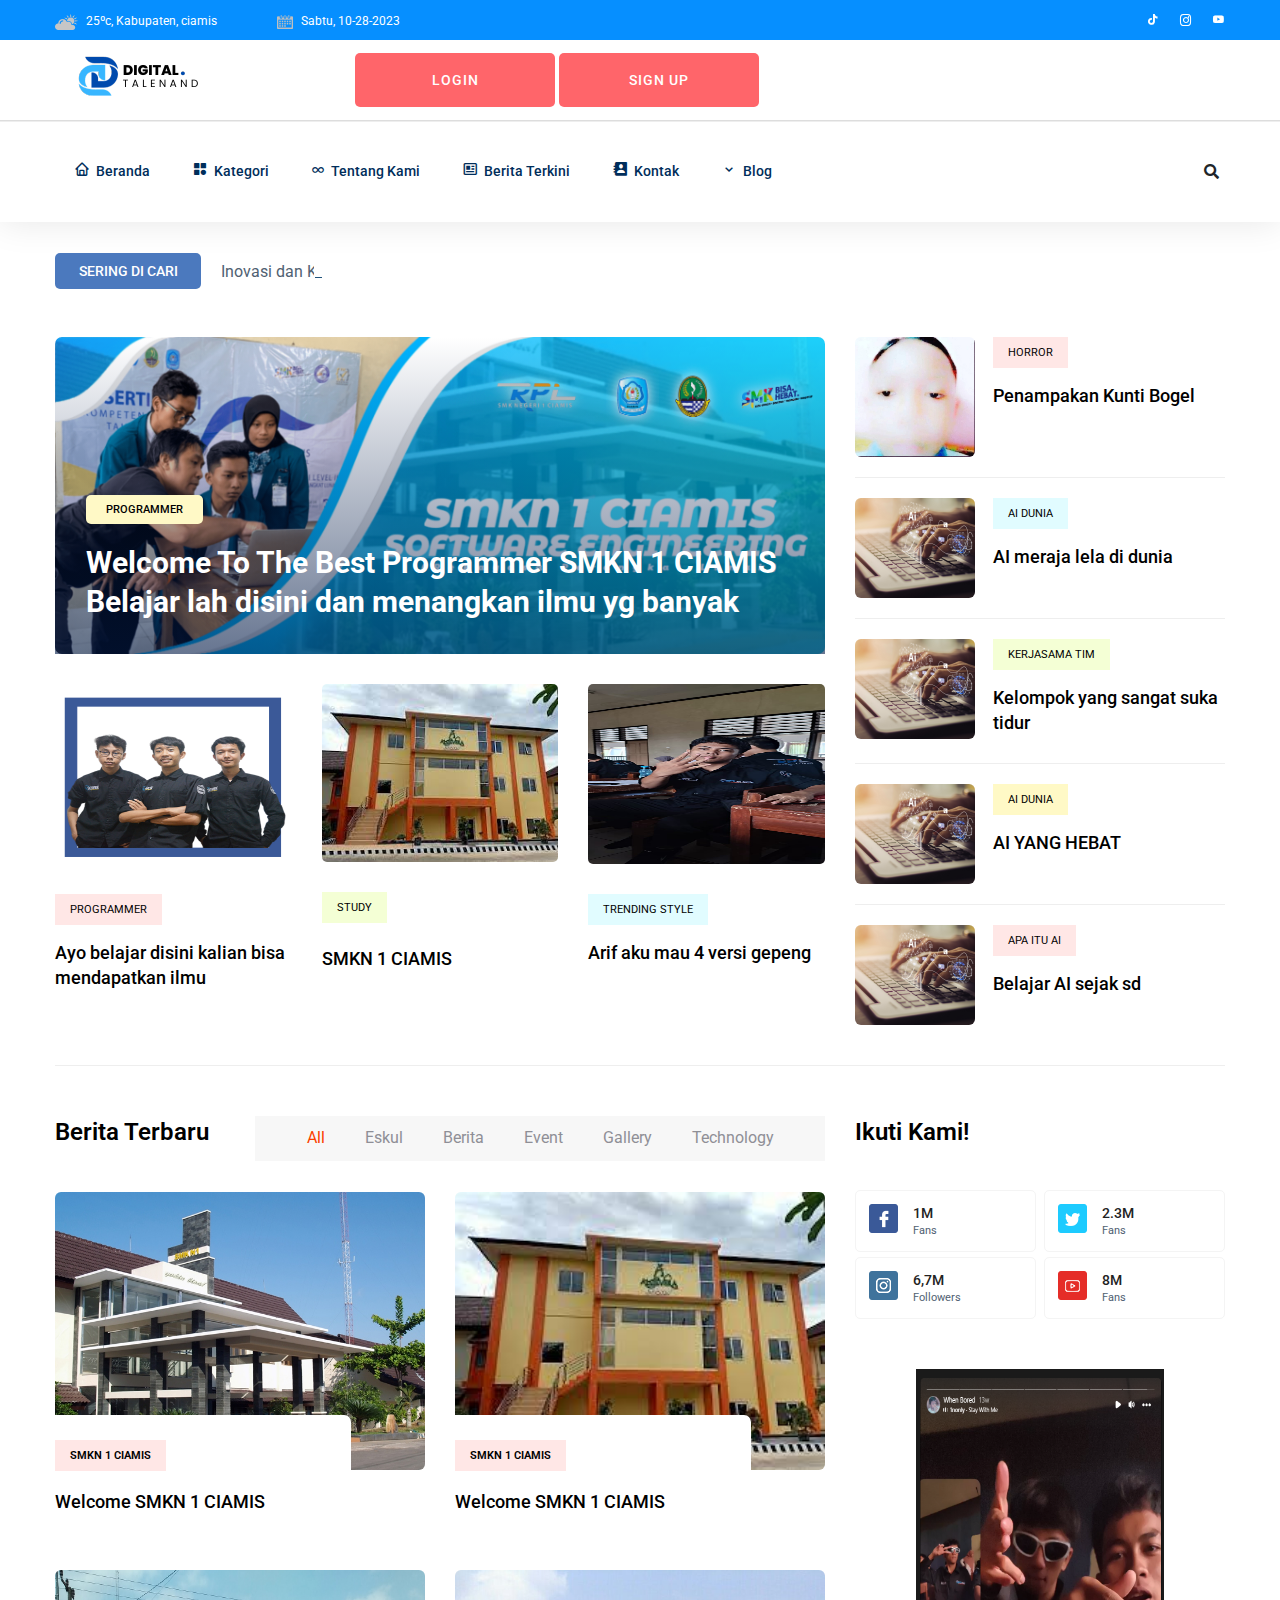
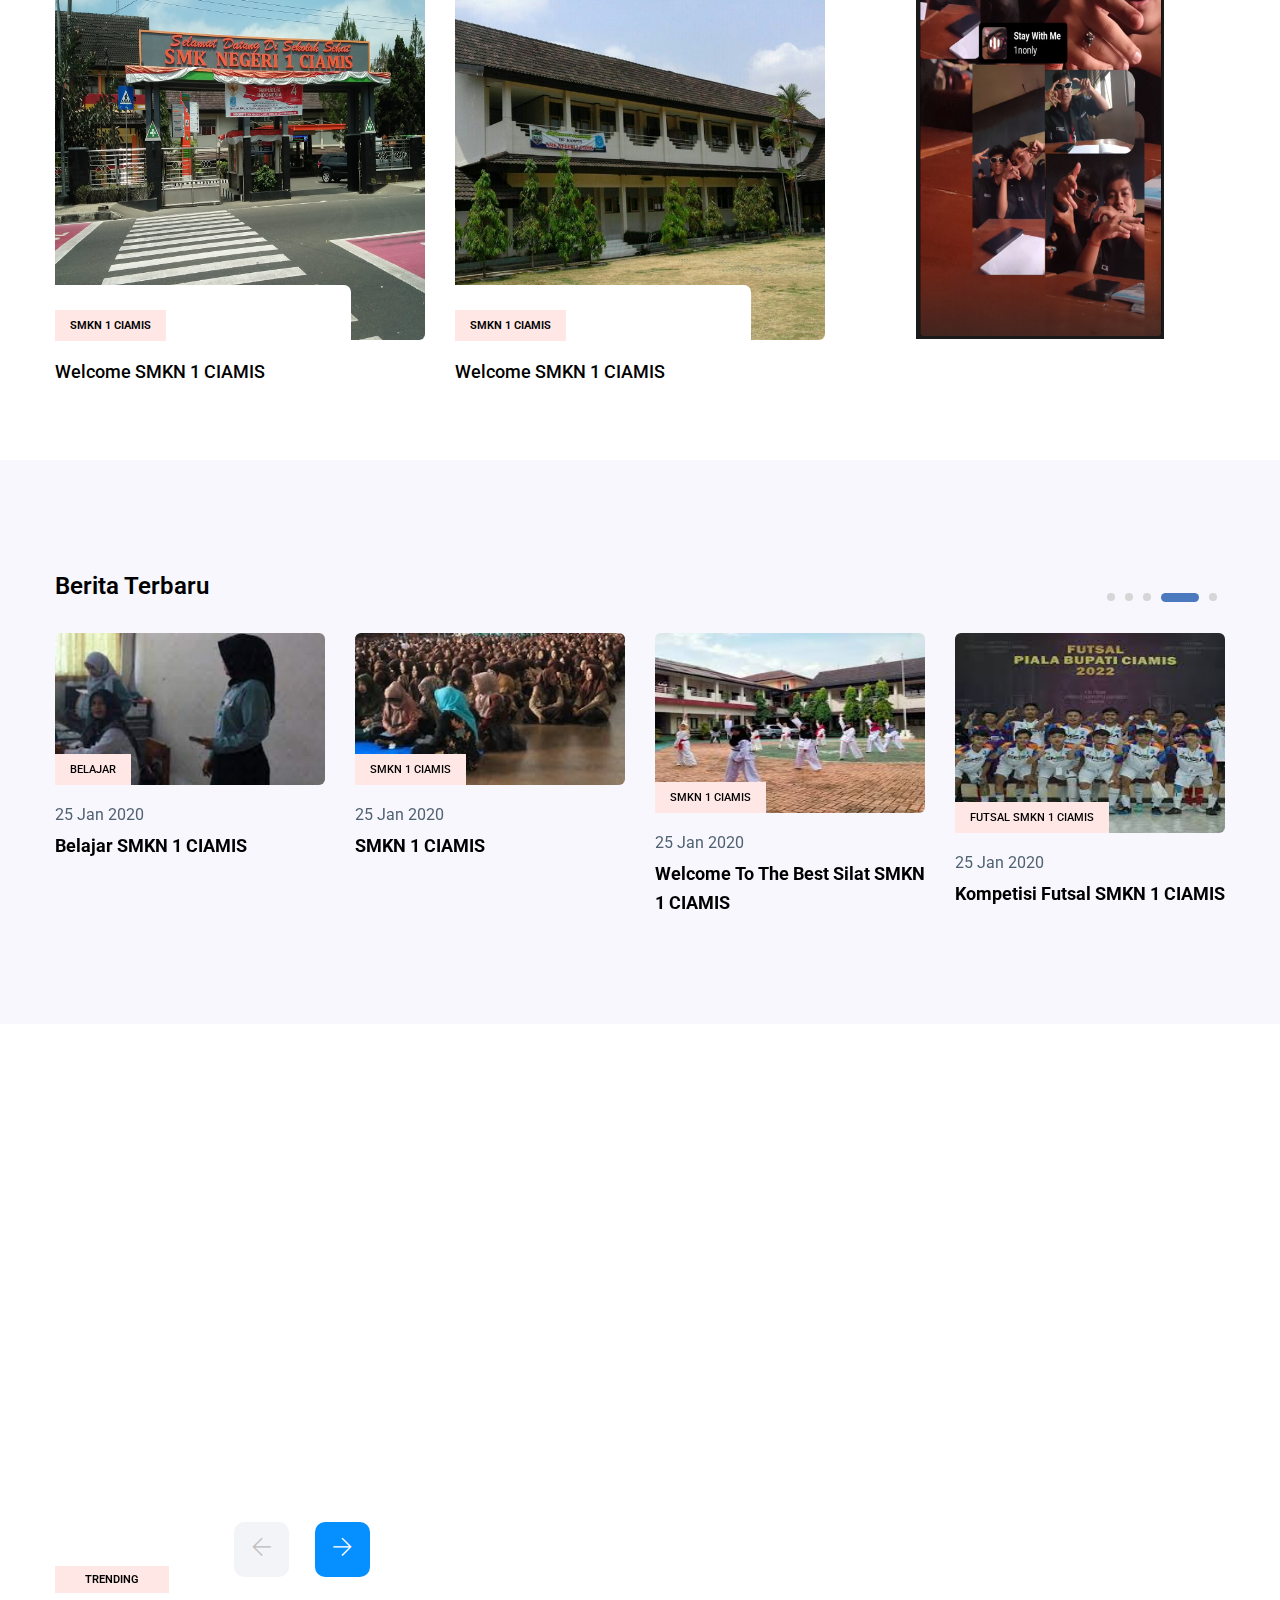
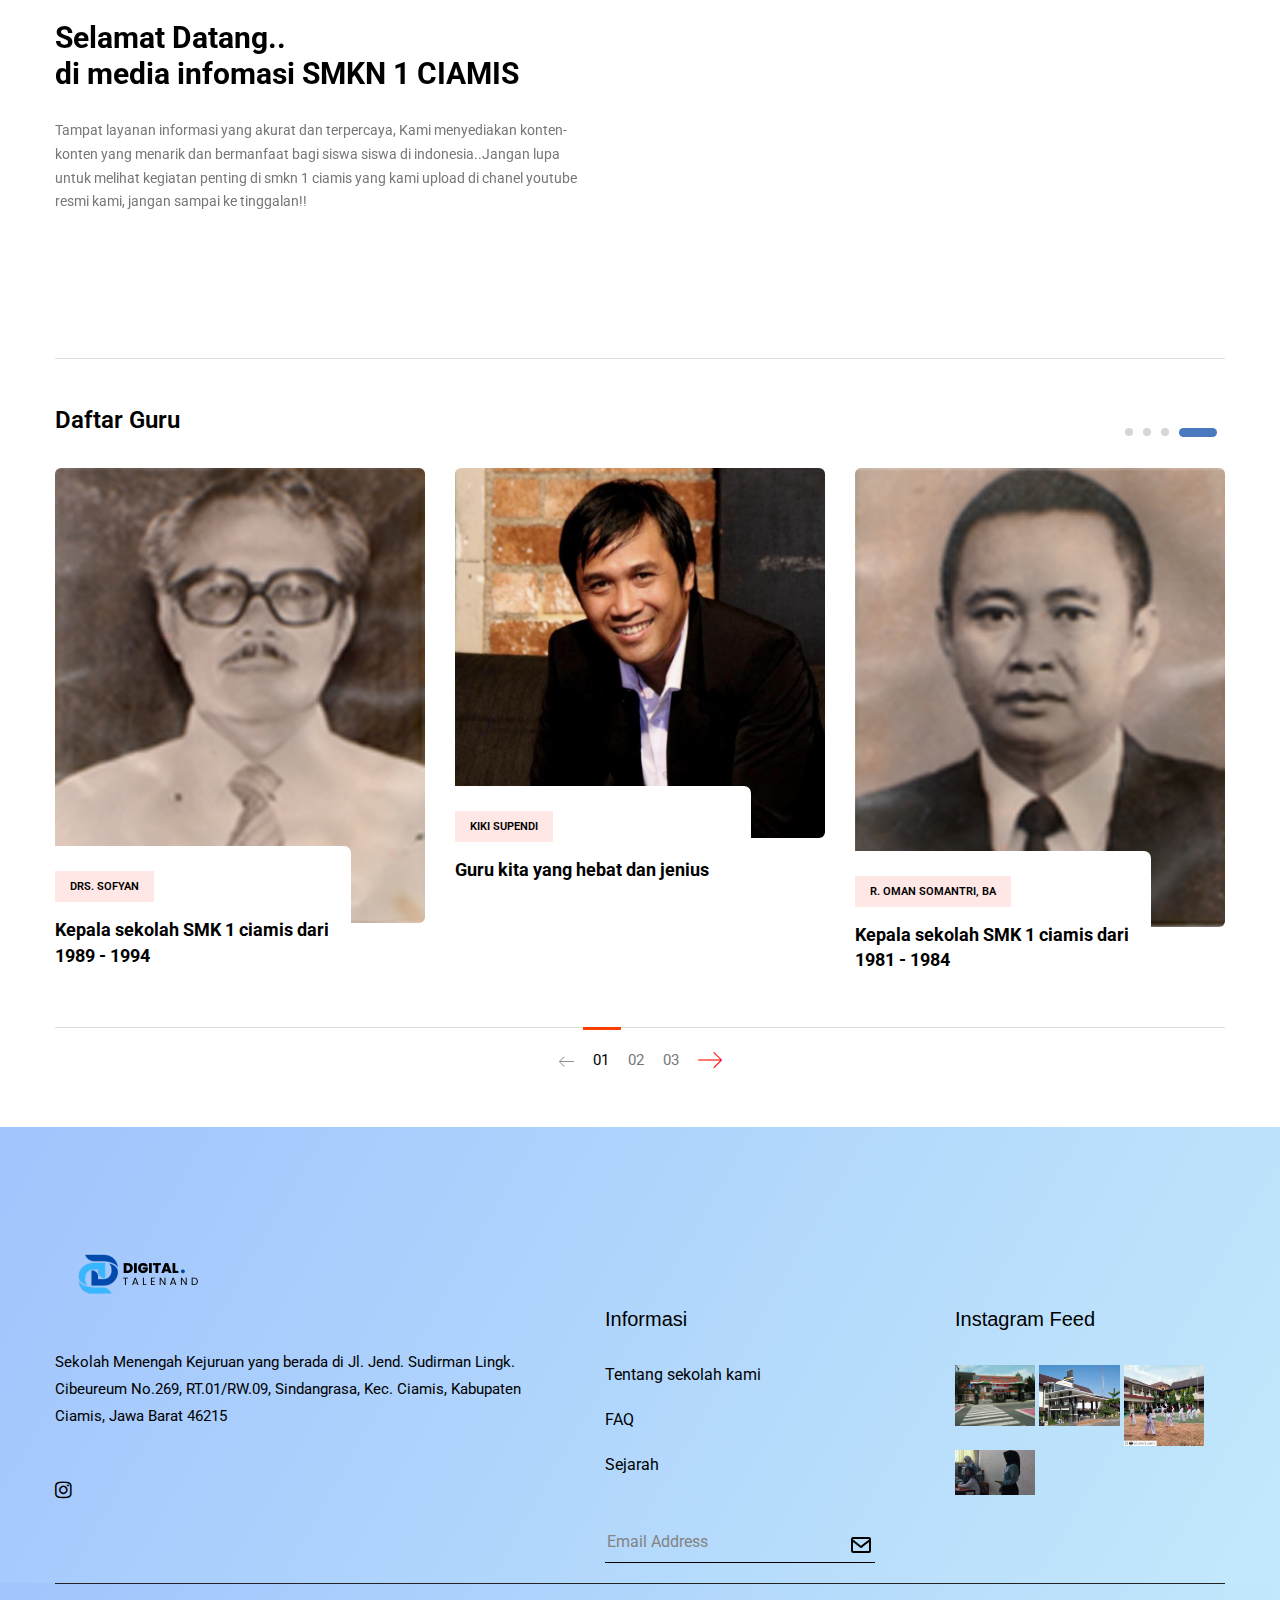
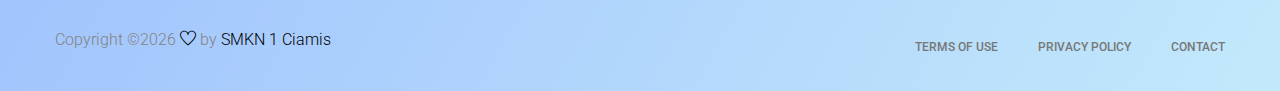
==== index.html @ 7faacd80 "lg" ====
<!doctype html>
<html class="no-js" lang="zxx">
    <head>
        <meta charset="utf-8">
        <meta http-equiv="x-ua-compatible" content="ie=edge">
        <title>Digitaland</title>
        <meta name="description" content="">
        <meta name="viewport" content="width=device-width, initial-scale=1">
        <link rel="manifest" href="site.webmanifest">
		<link rel="shortcut icon" type="image/x-icon" href="assets/img/logo/brand-favicon.png">

		<!-- CSS here -->
        <link rel="stylesheet" href="assets/css/bootstrap.min.css">
        <link rel="stylesheet" href="assets/css/owl.carousel.min.css">
        <link rel="stylesheet" href="assets/css/ticker-style.css">
        <link rel="stylesheet" href="assets/css/flaticon.css">
        <link rel="stylesheet" href="assets/css/slicknav.css">
        <link rel="stylesheet" href="assets/css/animate.min.css">
        <link rel="stylesheet" href="assets/css/magnific-popup.css">
        <link rel="stylesheet" href="assets/css/fontawesome-all.min.css">
        <link rel="stylesheet" href="assets/css/themify-icons.css">
        <link rel="stylesheet" href="assets/css/slick.css">
        <link rel="stylesheet" href="assets/css/nice-select.css">
        <link rel="stylesheet" href="assets/css/style.css">
        
 <style>
    body {
    margin: 0;
    padding: 0;
}

.header-mid {
            background-color: #fff; /* Tambahkan warna latar belakang sesuai kebutuhan */
            border-bottom: 1px solid #ddd; /* Tambahkan border bawah sesuai kebutuhan */
            padding: 10px 0;
        }

        .logo img {
            max-width: 100%;
            height: auto;
        }

        .login-container {
            margin-left: auto;      
        }

        .login-button button {
            margin-left: 100px;
            width: 10px;
        }


 </style>       
        <!-- Box Icons -->
        <link href='https://unpkg.com/boxicons@2.1.4/css/boxicons.min.css' rel='stylesheet'>
</head>
<body>
   
    <!-- <div id="preloader-active">
        <div class="preloader d-flex align-items-center justify-content-center">
            <div class="preloader-inner position-relative">
                <div class="preloader-circle"></div>
                <div class="preloader-img pere-text">
                     <img src="assets/img/logo/logodigitalenand.png" alt="Logo Digital Talenand"> 
                </div>
            </div>
        </div>
    </div>  -->
   
    <!-- Preloader Start -->

    <header>
        <!-- Header Start -->
       <div class="header-area">
            <div class="main-header ">
                <div class="header-top signature-bg d-none d-md-block">
                   <div class="container">
                       <div class="col-xl-12">
                            <div class="row d-flex justify-content-between align-items-center">
                                <div class="header-info-left">
                                    <ul>     
                                        <li><img src="assets/img/icon/header_icon1.png" alt="">25ºc, Kabupaten, ciamis</li>
                                        <li><img src="assets/img/icon/header_icon2.png" alt="">Sabtu, 10-28-2023</li>
                                    </ul>
                                </div>
                                <div class="header-info-right">
                                    <ul class="header-social">    
                                        <li><a href="https://www.tiktok.com/@smkn1ciamis"  target="_blank"><i class='bx bxl-tiktok'></i></a></li>
                                        <li><a href="https://www.instagram.com/smknegeri1ciamis/" target="_blank"><i class="fab fa-instagram"></i></a></li>
                                        <li> <a href="https://www.youtube.com/@MultimediaSMKNegeri1Ciamis" target="_blank"><i class='bx bxl-youtube'></i></a></li>
                                    </ul>
                                </div>
                            </div>
                       </div>
                   </div>
                </div>
                
                <div class="header-mid">
                    <div class="container">
                        <div class="row align-items-center">
                            <!-- Logo -->
                            <div class="col-md-3">
                                <div class="logo">
                                    <a href="index.html"><img src="assets/img/logo/logodigitalenand.png" alt=""></a>
                                </div>
                            </div>
                            <!-- Login and Sign Up -->
                            <div class="col-md-6 login-container">
                                <!-- Your login and sign-up buttons go here -->
                                <a href="login.html" class="btn btn-primary">Login</a>
                                <a href="signup.html" class="btn btn-success">Sign Up</a>
                            </div>
                            <!-- Header Banner -->
                            <div class="col-md-3">
                                <div class="header-banner f-right">
                                    <img src="#" alt="">
                                </div>
                            </div>
                        </div>
                    </div>
                </div>
                
               <div class="header-bottom header-sticky">
                    <div class="container">
                        <div class="row align-items-center">
                            <div class="col-xl-10 col-lg-10 col-md-12 header-flex">
                                <!-- sticky -->
                                    <div class="sticky-logo">
                                        <a href="index.html"><img src="assets/img/logo/logodigitalenand.png" alt=""></a>
                                    </div>
                                    
                                <!-- Main-menu -->
                                <div class="main-menu d-none d-md-block">
                                    <nav>                  
                                        <ul id="navigation">    
                                            <li><a href="index.html"><i class='bx bx-home bx bx-xs' style="margin-right: 6px; display: inline-block;"></i>Beranda</a></li>
                                            <li><a href="categori.html"><i class='bx bxs-category bx-xs' style="margin-right: 6px; display: inline-block;"></i>Kategori</a></li>
                                            <li><a href="about.html"><i class='bx bx-infinite bx-xm' style="margin-right: 6px; display: inline-block;"></i>Tentang Kami</a></li>
                                            <li><a href="latest_news.html"><i class='bx bx-news bx-xs' style="margin-right: 6px; display: inline-block;"></i>Berita Terkini</a></li>
                                            <li><a href="contact.html"><i class='bx bxs-contact bx-xs' style="margin-right: 6px; display: inline-block;"></i>Kontak</a></li>
                                            <li><a href="#"><i class='bx bx-chevron-down bx-xs' style="margin-right: 6px; display: inline-block;"></i>Blog</a>
                                                <ul class="submenu">
                                                    <li><a href="elements.html">Terkait Element</a></li>
                                                    <li><a href="blog.html">Berita Terkini</a></li>
                                                    <li><a href="single-blog.html">Spyware</a></li>
                                                    <li><a href="details.html">Detail</a></li>
                                                </ul>
                                            </li>
                                        </ul>
                                    </nav>
                                </div>
                            </div>             
                            <div class="col-xl-2 col-lg-2 col-md-4">
                                <div class="header-right-btn f-right d-none d-lg-block">
                                    <i class="fas fa-search special-tag"></i>
                                    <div class="d-inline-block search-box">
                                        <form action="#">
                                            <input type="text" placeholder="Search..." class="p-3 border border-primary rounded">
                                        </form>
                                    </div>
                                </div>
                            </div>
                            <!-- Mobile Menu -->
                            <div class="col-12">
                                <div class="mobile_menu d-block d-md-none"></div>
                            </div>
                        </div>
                    </div>
               </div>
            </div>
       </div>
        <!-- Header End -->
    </header>

    <main>
    <!-- Trending Area Start -->
    <div class="trending-area fix">
        <div class="container">
            <div class="trending-main">
                <!-- Trending Tittle -->
                <div class="row">
                    <div class="col-lg-12">
                        <div class="trending-tittle">
                            <strong>Sering di cari</strong>
                            <!-- <p>Rem ipsum dolor sit amet, consectetur adipisicing elit.</p> -->
                            <div class="trending-animated">
                                <ul id="js-news" class="js-hidden">
                                    <li class="news-item">Inovasi dan Kreatif Para Siswa/i Smkn 1 Ciamis</li>
                                    <li class="news-item">7 Bidang Keahlian</li>
                                    <li class="news-item">Sekolah Sehat dan Berkarakter</li>
                                    <li class="news-item">Fasilitas Terbaik dan lingkungan yang nyaman</li>
                                </ul>
                            </div>
                        </div>
                    </div>
                </div>
                <div class="row">
                    <div class="col-lg-8">
                        <!-- Trending Top -->
                        <div class="trending-top mb-30">
                            <div class="trend-top-img">
                                <img src="assets/img/gallery/programmer.png" alt="">
                                <div class="trend-top-cap">
                                    <span>Programmer</span>
                                    <h2><a href="details.html">Welcome To The Best Programmer SMKN 1 CIAMIS<br> Belajar lah disini dan menangkan ilmu yg banyak</a></h2>
                                </div>
                            </div>
                        </div>
                        <!-- Trending Bottom -->
                        <div class="trending-bottom">
                            <div class="row">
                                <div class="col-lg-4">
                                <div class="single-bottom mb-35">
                                    <div class="trend-bottom-img mb-30">
                                        <img src="assets/img/gallery/pgm.png" alt="" style="height: 180px">
                                    </div>
                                    <div class="trend-bottom-cap">
                                        <span class="color1">Programmer</span>
                                        <h4><a href="details.html">Ayo belajar disini kalian bisa mendapatkan ilmu</a></h4>
                                    </div>
                                </div>
                                </div>
                                <div class="col-lg-4">
                                    <div class="single-bottom mb-35">
                                        <div class="trend-bottom-img mb-30">
                                            <img src="assets/img/gallery/smkn1.jpeg" alt="">
                                        </div>
                                        <div class="trend-bottom-cap">
                                            <span class="color2">Study  </span>
                                            <h4><h4><a href="details.html">SMKN 1 CIAMIS </a></h4></h4>
                                        </div>
                                    </div>
                                </div>
                                <div class="col-lg-4">
                                    <div class="single-bottom mb-35">
                                        <div class="trend-bottom-img mb-30">
                                            <img src="assets/img/gallery/ARIFpp2.jpg" alt="" height="180" width="160">
                                        </div>
                                        <div class="trend-bottom-cap">
                                            <span class="color3">Trending Style</span>
                                            <h4><a href="details.html"> Arif aku mau 4 versi gepeng</a></h4>
                                        </div>
                                    </div>
                                </div>
                            </div>
                        </div>
                    </div>
                    <!-- Riht content -->
                    <div class="col-lg-4">
                        <div class="trand-right-single d-flex">
                            <div class="trand-right-img">
                                <img src="assets/img/gallery/Orangchina.png" alt="" height="120" width="120">
                            </div>
                            <div class="trand-right-cap">
                                <span class="color1">Horror</span>
                                <h4><a href="details.html">Penampakan Kunti Bogel</a></h4>
                            </div>
                        </div>
                        <div class="trand-right-single d-flex">
                            <div class="trand-right-img">
                                <img src="assets/img/trending/trending.png" alt="">
                            </div>
                            <div class="trand-right-cap">
                                <span class="color3">AI dunia</span>
                                <h4><a href="details.html">AI meraja lela di dunia</a></h4>
                            </div>
                        </div>
                        <div class="trand-right-single d-flex">
                            <div class="trand-right-img">
                                <img src="assets/img/trending/trending.png" alt="">
                            </div>
                            <div class="trand-right-cap">
                                <span class="color2">Kerjasama tim</span>
                                <h4><a href="details.html">Kelompok yang sangat suka tidur</a></h4>
                            </div>
                        </div> 
                        <div class="trand-right-single d-flex">
                            <div class="trand-right-img">
                                <img src="assets/img/trending/trending.png" alt="">
                            </div>
                            <div class="trand-right-cap">
                                <span class="color4">AI DUNIA</span>
                                <h4><a href="details.html">AI YANG HEBAT</a></h4>
                            </div>
                        </div>
                        <div class="trand-right-single d-flex">
                            <div class="trand-right-img">
                                <img src="assets/img/trending/trending.png" alt="">
                            </div>
                            <div class="trand-right-cap">
                                <span class="color1">Apa itu AI</span>
                                <h4><a href="details.html">Belajar AI sejak sd</a></h4>
                            </div>
                        </div>
                    </div>
                </div>
            </div>
        </div>
    </div>
    <!-- Trending Area End -->
    
   <!-- Whats New Start -->
    <section class="whats-news-area pt-50 pb-20">
        <div class="container">
            <div class="row">
            <div class="col-lg-8">
                <div class="row d-flex justify-content-between">
                    <div class="col-lg-3 col-md-3">
                        <div class="section-tittle mb-30">
                            <h3>Berita Terbaru</h3>
                        </div>
                    </div>
                    <div class="col-lg-9 col-md-9">
                        <div class="properties__button">
                            <!--Nav Button  -->                                            
                            <nav>                                                                     
                                <div class="nav nav-tabs" id="nav-tab" role="tablist">
                                    <a class="nav-item nav-link active" id="nav-home-tab" data-toggle="tab" href="#nav-home" role="tab" aria-controls="nav-home" aria-selected="true">All</a>
                                    <a class="nav-item nav-link" id="nav-profile-tab" data-toggle="tab" href="#nav-profile" role="tab" aria-controls="nav-profile" aria-selected="false">Eskul</a>
                                    <a class="nav-item nav-link" id="nav-contact-tab" data-toggle="tab" href="#nav-contact" role="tab" aria-controls="nav-contact" aria-selected="false">Berita</a>
                                    <a class="nav-item nav-link" id="nav-last-tab" data-toggle="tab" href="#nav-last" role="tab" aria-controls="nav-contact" aria-selected="false">event</a>
                                    <a class="nav-item nav-link" id="nav-Sports" data-toggle="tab" href="#nav-nav-Sport" role="tab" aria-controls="nav-contact" aria-selected="false">Gallery</a>
                                    <a class="nav-item nav-link" id="nav-technology" data-toggle="tab" href="#nav-techno" role="tab" aria-controls="nav-contact" aria-selected="false">Technology</a>
                                </div>
                            </nav>
                            <!--End Nav Button  -->
                        </div>
                    </div>
                </div>
                <div class="row">
                    <div class="col-12">
                        <!-- Nav Card -->
                        <div class="tab-content" id="nav-tabContent">
                            <!-- card one -->
                            <div class="tab-pane fade show active" id="nav-home" role="tabpanel" aria-labelledby="nav-home-tab">           
                                <div class="whats-news-caption">
                                    <div class="row">
                                        <div class="col-lg-6 col-md-6">
                                            <div class="single-what-news mb-100">
                                                <div class="what-img">
                                                    <img src="assets/img/gallery/smkn.jpg" alt="">
                                                </div>
                                                <div class="what-cap">
                                                    <span class="color1">SMKN 1 CIAMIS</span>
                                                    <h4><a href="#">Welcome SMKN 1 CIAMIS</a></h4>
                                                </div>
                                            </div>
                                        </div>
                                        <div class="col-lg-6 col-md-6">
                                            <div class="single-what-news mb-100">
                                                <div class="what-img">
                                                    <img src="assets/img/gallery/smkn1.jpeg" alt="">
                                                </div>
                                                <div class="what-cap">
                                                    <span class="color1">SMKN 1 CIAMIS</span>
                                                    <h4><a href="#">Welcome SMKN 1 CIAMIS</a></h4>
                                                </div>
                                            </div>
                                        </div> 
                                        <div class="col-lg-6 col-md-6">
                                            <div class="single-what-news mb-100">
                                                <div class="what-img">
                                                    <img src="assets/img/gallery/smk.jpg" alt="" style="width: 370px; height: 370px;">
                                                </div>
                                                <div class="what-cap">
                                                    <span class="color1">SMKN 1 CIAMIS</span>
                                                    <h4><a href="#">Welcome SMKN 1 CIAMIS</a></h4>
                                                </div>
                                            </div>
                                        </div>
                                        <div class="col-lg-6 col-md-6">
                                            <div class="single-what-news mb-100">
                                                <div class="what-img">
                                                    <img src="assets/img/gallery/2.jpg" alt="">
                                                </div>
                                                <div class="what-cap">
                                                    <span class="color1">SMKN 1 CIAMIS</span>
                                                    <h4><a href="#">Welcome SMKN 1 CIAMIS</a></h4>
                                                </div>
                                            </div>
                                        </div>
                                    </div>
                                </div>
                            </div>
                            <!-- Card two -->
                            <div class="tab-pane fade" id="nav-profile" role="tabpanel" aria-labelledby="nav-profile-tab">
                                <div class="whats-news-caption">
                                    <div class="row">
                                        <div class="col-lg-6 col-md-6">
                                            <div class="single-what-news mb-100">
                                                <div class="what-img">
                                                    <img src="assets/img/news/eskulpusma.png" alt="">
                                                </div>
                                                <div class="what-cap">
                                                    <span class="color1">PUSMA SMKN 1 CIAMIS</span>
                                                    <h4><a href="#">Welcome To pusma smkn 1 ciamis</a></h4>
                                                </div>
                                            </div>
                                        </div>
                                        <div class="col-lg-6 col-md-6">
                                            <div class="single-what-news mb-100">
                                                <div class="what-img">
                                                    <img src="assets/img/news/eskul jc.png" alt="">
                                                </div>
                                                <div class="what-cap">
                                                    <span class="color1">Japanese club</span>
                                                    <h4><a href="#">Welcome To Tempat wibu</a></h4>
                                                </div>
                                            </div>
                                        </div> 
                                        <div class="col-lg-6 col-md-6">
                                            <div class="single-what-news mb-100">
                                                <div class="what-img">
                                                    <img src="assets/img/news/eskul jc.png" alt="">
                                                </div>
                                                <div class="what-cap">
                                                    <span class="color1">Japanese club</span>
                                                    <h4><a href="#">Welcome To Tempat wibu</a></h4>
                                                </div>
                                            </div>
                                        </div> 
                                        <div class="col-lg-6 col-md-6">
                                            <div class="single-what-news mb-100">
                                                <div class="what-img">
                                                    <img src="assets/img/news/eskulpusma.png" alt="">
                                                </div>
                                                <div class="what-cap">
                                                    <span class="color1">PUSMA SMKN 1 CIAMIS</span>
                                                    <h4><a href="#">Welcome To pusma smkn 1 ciamis</a></h4>
                                                </div>
                                            </div>
                                        </div>
                                    </div>
                                </div>
                            </div> 
                            <!-- Card three -->
                            <div class="tab-pane fade" id="nav-contact" role="tabpanel" aria-labelledby="nav-contact-tab">
                                <div class="whats-news-caption">
                                    <div class="row">
                                        <div class="col-lg-6 col-md-6">
                                            <div class="single-what-news mb-100">
                                                <div class="what-img">
                                                    <img src="assets/img/news/eskulpusma.png" alt="">
                                                </div>
                                                <div class="what-cap">
                                                    <span class="color1">PUSMA SMKN 1 CIAMIS</span>
                                                    <h4><a href="#">Welcome To pusma smkn 1 ciamis</a></h4>
                                                </div>
                                            </div>
                                        </div>
                                        <div class="col-lg-6 col-md-6">
                                            <div class="single-what-news mb-100">
                                                <div class="what-img">
                                                    <img src="assets/img/news/eskul jc.png" alt="">
                                                </div>
                                                <div class="what-cap">
                                                    <span class="color1">Japanese club</span>
                                                    <h4><a href="#">Welcome To Tempat wibu sepuh</a></h4>
                                                </div>
                                            </div>
                                        </div> 
                                        <div class="col-lg-6 col-md-6">
                                            <div class="single-what-news mb-100">
                                                <div class="what-img">
                                                    <img src="assets/img/news/eskul jc.png" alt="">
                                                </div>
                                                <div class="what-cap">
                                                    <span class="color1">Japanese club</span>
                                                    <h4><a href="#">Welcome To Tempat wibu</a></h4>
                                                </div>
                                            </div>
                                        </div> 
                                        <div class="col-lg-6 col-md-6">
                                            <div class="single-what-news mb-100">
                                                <div class="what-img">
                                                    <img src="assets/img/news/eskulpusma.png" alt="">
                                                </div>
                                                <div class="what-cap">
                                                    <span class="color1">PUSMA SMKN 1 CIAMIS</span>
                                                    <h4><a href="#">Welcome To pusma smkn 1 ciamis</a></h4>
                                                </div>
                                            </div>
                                        </div>
                                    </div>
                                </div>
                            </div>
                            <!-- card fure -->
                            <div class="tab-pane fade" id="nav-last" role="tabpanel" aria-labelledby="nav-last-tab">
                                <div class="whats-news-caption">
                                    <div class="row">
                                        <div class="col-lg-6 col-md-6">
                                            <div class="single-what-news mb-100">
                                                <div class="what-img">
                                                    <img src="assets/img/news/whatNews1.jpg" alt="">
                                                </div>
                                                <div class="what-cap">
                                                    <span class="color1">Night party</span>
                                                    <h4><a href="#">Welcome To The Best Model  Winner Contest</a></h4>
                                                </div>
                                            </div>
                                        </div>
                                        <div class="col-lg-6 col-md-6">
                                            <div class="single-what-news mb-100">
                                                <div class="what-img">
                                                    <img src="assets/img/news/whatNews2.jpg" alt="">
                                                </div>
                                                <div class="what-cap">
                                                    <span class="color1">Night party</span>
                                                    <h4><a href="#">Welcome To The Best Model  Winner Contest</a></h4>
                                                </div>
                                            </div>
                                        </div> 
                                        <div class="col-lg-6 col-md-6">
                                            <div class="single-what-news mb-100">
                                                <div class="what-img">
                                                    <img src="assets/img/news/whatNews3.jpg" alt="">
                                                </div>
                                                <div class="what-cap">
                                                    <span class="color1">Night party</span>
                                                    <h4><a href="#">Welcome To The Best Model  Winner Contest</a></h4>
                                                </div>
                                            </div>
                                        </div>
                                        <div class="col-lg-6 col-md-6">
                                            <div class="single-what-news mb-100">
                                                <div class="what-img">
                                                    <img src="assets/img/news/whatNews4.jpg" alt="">
                                                </div>
                                                <div class="what-cap">
                                                    <span class="color1">Night party</span>
                                                    <h4><a href="#">Welcome To The Best Model  Winner Contest</a></h4>
                                                </div>
                                            </div>
                                        </div>
                                    </div>
                                </div>
                            </div>
                            <!-- card Five -->
                            <div class="tab-pane fade" id="nav-nav-Sport" role="tabpanel" aria-labelledby="nav-Sports">
                                <div class="whats-news-caption">
                                    <div class="row">
                                        <div class="col-lg-6 col-md-6">
                                            <div class="single-what-news mb-100">
                                                <div class="what-img">
                                                    <img src="assets/img/news/whatNews1.jpg" alt="">
                                                </div>
                                                <div class="what-cap">
                                                    <span class="color1">Night party</span>
                                                    <h4><a href="#">Welcome To The Best Model  Winner Contest</a></h4>
                                                </div>
                                            </div>
                                        </div>
                                        <div class="col-lg-6 col-md-6">
                                            <div class="single-what-news mb-100">
                                                <div class="what-img">
                                                    <img src="assets/img/news/whatNews2.jpg" alt="">
                                                </div>
                                                <div class="what-cap">
                                                    <span class="color1">Night party</span>
                                                    <h4><a href="#">Welcome To The Best Model  Winner Contest</a></h4>
                                                </div>
                                            </div>
                                        </div> 
                                        <div class="col-lg-6 col-md-6">
                                            <div class="single-what-news mb-100">
                                                <div class="what-img">
                                                    <img src="assets/img/news/whatNews3.jpg" alt="">
                                                </div>
                                                <div class="what-cap">
                                                    <span class="color1">Night party</span>
                                                    <h4><a href="#">Welcome To The Best Model  Winner Contest</a></h4>
                                                </div>
                                            </div>
                                        </div>
                                        <div class="col-lg-6 col-md-6">
                                            <div class="single-what-news mb-100">
                                                <div class="what-img">
                                                    <img src="assets/img/news/whatNews4.jpg" alt="">
                                                </div>
                                                <div class="what-cap">
                                                    <span class="color1">Night party</span>
                                                    <h4><a href="#">Welcome To The Best Model  Winner Contest</a></h4>
                                                </div>
                                            </div>
                                        </div>
                                    </div>
                                </div>
                            </div>
                            <!-- card Six -->
                            <div class="tab-pane fade" id="nav-techno" role="tabpanel" aria-labelledby="nav-technology">
                                <div class="whats-news-caption">
                                    <div class="row">
                                        <div class="col-lg-6 col-md-6">
                                            <div class="single-what-news mb-100">
                                                <div class="what-img">
                                                    <img src="assets/img/news/whatNews1.jpg" alt="">
                                                </div>
                                                <div class="what-cap">
                                                    <span class="color1">Night party</span>
                                                    <h4><a href="#">Welcome To The Best Model  Winner Contest</a></h4>
                                                </div>
                                            </div>
                                        </div>
                                        <div class="col-lg-6 col-md-6">
                                            <div class="single-what-news mb-100">
                                                <div class="what-img">
                                                    <img src="assets/img/news/whatNews2.jpg" alt="">
                                                </div>
                                                <div class="what-cap">
                                                    <span class="color1">Night party</span>
                                                    <h4><a href="#">Welcome To The Best Model  Winner Contest</a></h4>
                                                </div>
                                            </div>
                                        </div> 
                                        <div class="col-lg-6 col-md-6">
                                            <div class="single-what-news mb-100">
                                                <div class="what-img">
                                                    <img src="assets/img/news/whatNews3.jpg" alt="">
                                                </div>
                                                <div class="what-cap">
                                                    <span class="color1">Night party</span>
                                                    <h4><a href="#">Welcome To The Best Model  Winner Contest</a></h4>
                                                </div>
                                            </div>
                                        </div>
                                        <div class="col-lg-6 col-md-6">
                                            <div class="single-what-news mb-100">
                                                <div class="what-img">
                                                    <img src="assets/img/news/whatNews4.jpg" alt="">
                                                </div>
                                                <div class="what-cap">
                                                    <span class="color1">Night party</span>
                                                    <h4><a href="#">Welcome To The Best Model  Winner Contest</a></h4>
                                                </div>
                                            </div>
                                        </div>
                                    </div>
                                </div>
                            </div>
                        </div>
                    <!-- End Nav Card -->
                    </div>
                </div>
            </div>
            <div class="col-lg-4">
                <!-- Section Tittle -->
                <div class="section-tittle mb-40">
                    <h3>Ikuti Kami!</h3>
                </div>
                <!-- Flow Socail -->
                <div class="single-follow mb-45">
                    <div class="single-box">
                        <div class="follow-us d-flex align-items-center">
                            <div class="follow-social">
                                <a href="#"><img src="assets/img/news/icon-fb.png" alt=""></a>
                            </div>
                            <div class="follow-count">  
                                <span>1M</span>
                                <p>Fans</p>
                            </div>
                        </div> 
                        <div class="follow-us d-flex align-items-center">
                            <div class="follow-social">
                                <a href="#"><img src="assets/img/news/icon-tw.png" alt=""></a>
                            </div>
                            <div class="follow-count">
                                <span>2.3M</span>
                                <p>Fans</p>
                            </div>
                        </div>
                            <div class="follow-us d-flex align-items-center">
                            <div class="follow-social">
                                <a href="https://www.instagram.com/official_spyware/"><img src="assets/img/news/icon-ins.png" alt=""></a>
                            </div>
                            <div class="follow-count">
                                <span>6,7M</span>
                                <p>Followers</p>
                            </div>
                        </div>
                        <div class="follow-us d-flex align-items-center">
                            <div class="follow-social">
                                <a href="#"><img src="assets/img/news/icon-yo.png" alt=""></a>
                            </div>
                            <div class="follow-count">
                                <span>8M</span>
                                <p>Fans</p>
                            </div>
                        </div>
                    </div>
                </div>
                <!-- New Poster -->
                <div class="news-poster d-none d-lg-block">
                    <img src="assets/img/post/Gengshittt.png" alt="" height="570" width="450">
                </div>
            </div>
            </div>
        </div>
    </section>
    <!-- Whats New End -->
    <!--   Weekly2-News start -->
    <div class="weekly2-news-area  weekly2-pading gray-bg">
        <div class="container">
            <div class="weekly2-wrapper">
                <!-- section Tittle -->
                <div class="row">
                    <div class="col-lg-12">
                        <div class="section-tittle mb-30">
                            <h3>Berita Terbaru</h3>
                        </div>
                    </div>
                </div>
                <div class="row">
                    <div class="col-12">
                        <div class="weekly2-news-active dot-style d-flex dot-style">
                            <div class="weekly2-single">
                                <div class="weekly2-img">
                                    <img src="assets/img/gallery/silat.jpeg" alt="" style="height: 180px;">
                                </div>
                                <div class="weekly2-caption">
                                    <span class="color1">SMKN 1 CIAMIS</span>
                                    <p>25 Jan 2020</p>
                                    <h4><a href="#">Welcome To The Best Silat SMKN 1 CIAMIS</a></h4>
                                </div>
                            </div> 
                            <div class="weekly2-single">
                                <div class="weekly2-img">
                                    <img src="assets/img/gallery/futsal.jpeg" alt="" style="height: 200px;">
                                </div>
                                <div class="weekly2-caption">
                                    <span class="color1">Futsal SMKN 1 CIAMIS</span>
                                    <p>25 Jan 2020</p>
                                    <h4><a href="#">Kompetisi Futsal SMKN 1 CIAMIS</a></h4>
                                </div>
                            </div> 
                            <div class="weekly2-single">
                                <div class="weekly2-img">
                                    <img src="assets/img/gallery/makan.jpeg" alt="">
                                </div>
                                <div class="weekly2-caption">
                                    <span class="color1">Makan Bersama</span>
                                    <p>25 Jan 2020</p>
                                    <h4><a href="#">Makan Bersama SMKN 1 CIAMIS</a></h4>
                                </div>
                            </div>
                             <div class="weekly2-single">
                                <div class="weekly2-img">
                                    <img src="assets/img/gallery/y.jpeg" alt="">
                                </div>
                                <div class="weekly2-caption">
                                    <span class="color1">Belajar</span>
                                    <p>25 Jan 2020</p>
                                    <h4><a href="#">Belajar SMKN 1 CIAMIS</a></h4>
                                </div>
                            </div> 
                             <div class="weekly2-single">
                                <div class="weekly2-img">
                                    <img src="assets/img/gallery/nnn.jpeg" alt="">
                                </div>
                                <div class="weekly2-caption">
                                    <span class="color1">SMKN 1 CIAMIS</span>
                                    <p>25 Jan 2020</p>
                                    <h4><a href="#">SMKN 1 CIAMIS</a></h4>
                                </div>
                            </div> 
                        </div>
                    </div>
                </div>
            </div>
        </div>
    </div>           
    <!-- End Weekly-News -->
    <!-- Start Youtube -->
    <div class="youtube-area video-padding">
        <div class="container">
            <div class="row">
                <div class="col-12">
                    <div class="video-items-active">
                        <div class="video-items text-center">
                            <iframe width="560" height="315" src="https://www.youtube.com/embed/gEOVCTaWKeM?si=I08P5E9c8KtpczX7" title="YouTube video player" frameborder="0" allow="accelerometer; autoplay; clipboard-write; encrypted-media; gyroscope; picture-in-picture; web-share" allowfullscreen></iframe>
                        </div>
                        <div class="video-items text-center">
                            <iframe width="560" height="315" src="https://www.youtube.com/embed/7YK4Mkgd47Y?si=0xqXNOU_j653qbu9" title="YouTube video player" frameborder="0" allow="accelerometer; autoplay; clipboard-write; encrypted-media; gyroscope; picture-in-picture; web-share" allowfullscreen></iframe>
                        </div>
                        <div class="video-items text-center">
                            <iframe width="560" height="315" src="https://www.youtube.com/embed/STaCxTu-LMk?si=zErAZnzH3Ac79snD" title="YouTube video player" frameborder="0" allow="accelerometer; autoplay; clipboard-write; encrypted-media; gyroscope; picture-in-picture; web-share" allowfullscreen></iframe>

                        </div>
                        <div class="video-items text-center">
                            <iframe width="560" height="315" src="https://www.youtube.com/embed/OH5AW_LB0Mo?si=gqXoYbGVb8jZx-Ov" title="YouTube video player" frameborder="0" allow="accelerometer; autoplay; clipboard-write; encrypted-media; gyroscope; picture-in-picture; web-share" allowfullscreen></iframe>
                         
                        </div>
                        <div class="video-items text-center">
                            <iframe width="560" height="315" src="https://www.youtube.com/embed/T5Nb7wf-h-o?si=8M-a0JyisdlKhzZt" title="YouTube video player" frameborder="0" allow="accelerometer; autoplay; clipboard-write; encrypted-media; gyroscope; picture-in-picture; web-share" allowfullscreen></iframe>
                        </div>
                    </div>
                </div>
            </div>
            
            <div class="video-info">
                <div class="row">
                    <div class="col-lg-6">
                        <div class="video-caption">
                            <div class="top-caption">
                                <span class="color1">TRENDING</span>
                            </div>
                            <div class="bottom-caption">
                                <h2>Selamat Datang..<br> di media infomasi SMKN 1 CIAMIS</h2>
                                <p>Tampat layanan informasi yang akurat dan terpercaya, Kami menyediakan konten-konten yang menarik dan bermanfaat bagi siswa siswa di indonesia..Jangan lupa untuk melihat kegiatan penting di smkn 1 ciamis yang kami upload di chanel youtube resmi kami, jangan sampai ke tinggalan!!</p>
                            </div>
                        </div>
                    </div>
                    <div class="col-lg-6">
                        <div class="testmonial-nav text-center">
                            <div class="single-video">
                                <iframe width="560" height="315" src="https://www.youtube.com/embed/gEOVCTaWKeM?si=I08P5E9c8KtpczX7" title="YouTube video player" frameborder="0" allow="accelerometer; autoplay; clipboard-write; encrypted-media; gyroscope; picture-in-picture; web-share" allowfullscreen></iframe>
                                <div class="video-intro">
                                 
                                </div>
                            </div>
                            <div class="single-video">
                                <iframe width="560" height="315" src="https://www.youtube.com/embed/7YK4Mkgd47Y?si=0xqXNOU_j653qbu9" title="YouTube video player" frameborder="0" allow="accelerometer; autoplay; clipboard-write; encrypted-media; gyroscope; picture-in-picture; web-share" allowfullscreen></iframe>
                                <div class="video-intro">
                                    
                                </div>
                            </div>
                            <div class="single-video">
                                <iframe width="560" height="315" src="https://www.youtube.com/embed/STaCxTu-LMk?si=zErAZnzH3Ac79snD" title="YouTube video player" frameborder="0" allow="accelerometer; autoplay; clipboard-write; encrypted-media; gyroscope; picture-in-picture; web-share" allowfullscreen></iframe>
                                <div class="video-intro">
                                  
                                </div>
                            </div>
                            <div class="single-video">
                                <iframe width="560" height="315" src="https://www.youtube.com/embed/OH5AW_LB0Mo?si=gqXoYbGVb8jZx-Ov" title="YouTube video player" frameborder="0" allow="accelerometer; autoplay; clipboard-write; encrypted-media; gyroscope; picture-in-picture; web-share" allowfullscreen></iframe>
                                <div class="video-intro">
                
                                </div>
                            </div>
                            <div class="single-video">
                                <iframe width="560" height="315" src="https://www.youtube.com/embed/T5Nb7wf-h-o?si=8M-a0JyisdlKhzZt" title="YouTube video player" frameborder="0" allow="accelerometer; autoplay; clipboard-write; encrypted-media; gyroscope; picture-in-picture; web-share" allowfullscreen></iframe>
                                <div class="video-intro">
                                </div>
                            </div>
                        </div>
                    </div>
                </div>
            </div>
        </div>
    </div> 
    <!-- End Start youtube -->
    <!--  Recent Articles start -->
    <div class="recent-articles">
        <div class="container">
           <div class="recent-wrapper">
                <!-- section Tittle -->
                <div class="row">
                    <div class="col-lg-12">
                        <div class="section-tittle mb-30">
                            <h3>Daftar Guru</h3>
                        </div>
                    </div>
                </div>
                <div class="row">
                    <div class="col-12">
                        <div class="recent-active dot-style d-flex dot-style">
                            <div class="single-recent mb-100">
                                <div class="what-img">
                                    <img src="assets/img/news/1641875404601.jpg" alt="">
                                </div>
                                <div class="what-cap">
                                    <span class="color1">Kiki supendi</span>
                                    <h4><a href="#">Guru  kita yang hebat dan jenius</a></h4>
                                </div>
                            </div>
                            <div class="single-recent mb-100">
                                <div class="what-img">
                                    <img src="assets/img/news/R. Oman Somantri, BA.jpg" alt="">
                                </div>
                                <div class="what-cap">
                                    <span class="color1">R. Oman Somantri, BA</span>
                                    <h4><a href="#">Kepala sekolah SMK 1 ciamis dari 1981 - 1984</a></h4>
                                </div>
                            </div>
                            <div class="single-recent mb-100">
                                <div class="what-img">
                                        <img src="assets/img/news/Drs. Yakob Malik, BPA.jpg" alt="">
                                </div>
                                <div class="what-cap">
                                    <span class="color1">Drs. Yakob Malik, BPA</span>
                                    <h4><a href="#">Kepala sekolah SMK 1 ciamis dari 1984 - 1989</a></h4>
                                </div>
                            </div>
                            <div class="single-recent mb-100">
                                <div class="what-img">
                                    <img src="assets/img/news/Drs. Sofyan.jpg" alt="">
                                </div>
                                <div class="what-cap">
                                    <span class="color1">Drs. Sofyan</span>
                                    <h4><a href="#">Kepala sekolah SMK 1 ciamis dari 1989 - 1994</a></h4>
                                </div>
                            </div>
                        </div>
                    </div>
                </div>
           </div>
        </div>
    </div>           
    <!--Recent Articles End -->
    <!--Start pagination -->
    <div class="pagination-area pb-45 text-center">
        <div class="container">
            <div class="row">
                <div class="col-xl-12">
                    <div class="single-wrap d-flex justify-content-center">
                        <nav aria-label="Page navigation example">
                            <ul class="pagination justify-content-start">
                              <li class="page-item"><a class="page-link" href="#"><span class="flaticon-arrow roted"></span></a></li>
                                <li class="page-item active"><a class="page-link" href="#">01</a></li>
                                <li class="page-item"><a class="page-link" href="#">02</a></li>
                                <li class="page-item"><a class="page-link" href="#">03</a></li>
                              <li class="page-item"><a class="page-link" href="#"><span class="flaticon-arrow right-arrow"></span></a></li>
                            </ul>
                          </nav>
                    </div>
                </div>
            </div>
        </div>
    </div>
    <!-- End pagination  -->
    </main>
    
   <footer>
       <!-- Footer Start-->
       <div class="footer-area footer-padding fix">
            <div class="container">
                <div class="row d-flex justify-content-between">
                    <div class="col-xl-5 col-lg-5 col-md-7 col-sm-12">
                        <div class="single-footer-caption">
                            <div class="single-footer-caption">
                                <!-- logo -->
                                <div class="footer-logo">
                                    <a href="index.html"><img src="assets/img/logo/logodigitalenand.png" alt=""></a>
                                </div>
                                <div class="footer-tittle">
                                    <div class="footer-pera">
                                        <p>Sekolah Menengah Kejuruan yang berada di Jl. Jend. Sudirman Lingk. Cibeureum No.269, RT.01/RW.09, Sindangrasa, Kec. Ciamis, Kabupaten Ciamis, Jawa Barat 46215</p>
                                    </div>
                                </div>
                                <!-- social -->
                                <div class="footer-social">
                                    <a href="https://www.instagram.com/smknegeri1ciamis/"><i class="fab fa-instagram"></i></a>
                                </div>
                            </div>
                        </div>
                    </div>
                    <div class="col-xl-3 col-lg-3 col-md-4  col-sm-6">
                        <div class="single-footer-caption mt-60">
                            <div class="footer-tittle">
                                <h4>Informasi</h4>
                                <p>Tentang sekolah kami</p>
                                <p>FAQ</p>
                                <p>Sejarah</p>
                                <!-- Form -->
                                <div class="footer-form" >
                                    <div id="mc_embed_signup">
                                        <form target="_blank" action="https://spondonit.us12.list-manage.com/subscribe/post?u=1462626880ade1ac87bd9c93a&amp;id=92a4423d01"
                                        method="get" class="subscribe_form relative mail_part">
                                            <input type="email" name="email" id="newsletter-form-email" placeholder="Email Address"
                                            class="placeholder hide-on-focus" onfocus="this.placeholder = ''"
                                            onblur="this.placeholder = ' Email Address '">
                                            <div class="form-icon">
                                            <button type="submit" name="submit" id="newsletter-submit"
                                            class="email_icon newsletter-submit button-contactForm"><img src="assets/img/logo/mail.png" alt=""></button>
                                            </div>
                                            <div class="mt-10 info"></div>
                                        </form>
                                    </div>
                                </div>
                            </div>
                        </div>
                    </div>
                    <div class="col-xl-3 col-lg-3 col-md-5 col-sm-6">
                        <div class="single-footer-caption mb-50 mt-60">
                            <div class="footer-tittle">
                                <h4>Instagram Feed</h4>
                            </div>
                            <div class="instagram-gellay">
                                <ul class="insta-feed">
                                    <li><a href="#"><img src="assets/img/gallery/smk.jpg" alt=""></a></li>
                                    <li><a href="#"><img src="assets/img/gallery/smkn.jpg" alt=""></a></li>
                                    <li><a href="#"><img src="assets/img/gallery/silat.jpeg" alt=""></a></li>
                                    <li><a href="#"><img src="assets/img/gallery/y.jpeg" alt=""></a></li>
                
                                </ul>
                            </div>
                        </div>
                    </div>
                </div>
            </div>
        </div>
       <!-- footer-bottom aera -->
       <div class="footer-bottom-area">
           <div class="container">
               <div class="footer-border">
                    <div class="row d-flex align-items-center justify-content-between">
                        <div class="col-lg-6">
                            <div class="footer-copy-right">
                                <p><!-- Link back to Colorlib can't be removed. Template is licensed under CC BY 3.0. -->
  Copyright &copy;<script>document.write(new Date().getFullYear());</script>  <i class="ti-heart" aria-hidden="true"></i> by <a href="#" target="_blank">SMKN 1 Ciamis</a>
  <!-- Link back to Colorlib can't be removed. Template is licensed under CC BY 3.0. --></p>
                            </div>
                        </div>
                        <div class="col-lg-6">
                            <div class="footer-menu f-right">
                                <ul>                             
                                    <li><a href="#">Terms of use</a></li>
                                    <li><a href="#">Privacy Policy</a></li>
                                    <li><a href="#">Contact</a></li>
                                </ul>
                            </div>
                        </div>
                    </div>
               </div>
           </div>
       </div>
       <!-- Footer End-->
   </footer>
   
	<!-- JS here -->
	
		<!-- All JS Custom Plugins Link Here here -->
        <script src="./assets/js/vendor/modernizr-3.5.0.min.js"></script>
		<!-- Jquery, Popper, Bootstrap -->
		<script src="./assets/js/vendor/jquery-1.12.4.min.js"></script>
        <script src="./assets/js/popper.min.js"></script>
        <script src="./assets/js/bootstrap.min.js"></script>
	    <!-- Jquery Mobile Menu -->
        <script src="./assets/js/jquery.slicknav.min.js"></script>

		<!-- Jquery Slick , Owl-Carousel Plugins -->
        <script src="./assets/js/owl.carousel.min.js"></script>
        <script src="./assets/js/slick.min.js"></script>
        <!-- Date Picker -->
        <script src="./assets/js/gijgo.min.js"></script>
		<!-- One Page, Animated-HeadLin -->
        <script src="./assets/js/wow.min.js"></script>
		<script src="./assets/js/animated.headline.js"></script>
        <script src="./assets/js/jquery.magnific-popup.js"></script>

        <!-- Breaking New Pluging -->
        <script src="./assets/js/jquery.ticker.js"></script>
        <script src="./assets/js/site.js"></script>

		<!-- Scrollup, nice-select, sticky -->
        <script src="./assets/js/jquery.scrollUp.min.js"></script>
        <script src="./assets/js/jquery.nice-select.min.js"></script>
		<script src="./assets/js/jquery.sticky.js"></script>
        
        <!-- contact js -->
        <script src="./assets/js/contact.js"></script>
        <script src="./assets/js/jquery.form.js"></script>
        <script src="./assets/js/jquery.validate.min.js"></script>
        <script src="./assets/js/mail-script.js"></script>
        <script src="./assets/js/jquery.ajaxchimp.min.js"></script>
        
		<!-- Jquery Plugins, main Jquery -->	
        <script src="./assets/js/plugins.js"></script>
        <script src="./assets/js/main.js"></script>
        
    </body>
</html>
---- assets/css/ticker-style.css ----
/* Ticker Styling */
.ticker-wrapper.has-js {
    margin: 0;
    padding: 0;
    width: 780px;
    height: 32px;
    display: block;
    -webkit-border-radius: 15px;
    -moz-border-radius: 15px;
    border-radius: 15px;
    background-color:inherit;
    font-size: inherit;
}
.ticker {
    width: 710px;
    height: 23px;
    display: block;
    position: relative;
    overflow: hidden;
    background-color: #fff;
    @media #{$xs}{
        width: 200px;
    }
}
.ticker-title {
padding-top: 9px;
color: #990000;
font-weight: bold;
background-color: #fff;
text-transform: capitalize;
}
.ticker-content {
    margin: 0px;
    /* padding-top: 9px; */
    position: absolute;
    color: #506172;
    font-weight: normal;
    background-color: #fff;
    overflow: hidden;
    white-space: nowrap;
    font-family: "Roboto",sans-serif;
    font-size: 16px;
}
.ticker-content:focus {
 none;
}
.ticker-content a {
text-decoration: none;
color: #1F527B;
}
.ticker-content a:hover {
text-decoration: underline;
color: #0D3059;
}
.ticker-swipe {
padding-top: 9px;
position: absolute;
top: 0px;
background-color: #fff;
display: block;
width: 800px;
height: 23px;
}
.ticker-swipe span {
margin-left: 1px;
background-color: #fff;
border-bottom: 1px solid #1F527B;
height: 12px;
width: 7px;
display: block;
}
.ticker-controls {
padding: 8px 0px 0px 0px;
list-style-type: none;
float: left;
}
.ticker-controls li {
padding: 0px;
margin-left: 5px;
float: left;
cursor: pointer;
height: 16px;
width: 16px;
display: block;
}

.ticker-controls li.jnt-play-pause {
background-image: url('../images/controls.png');
background-position: 32px 16px;
}
.ticker-controls li.jnt-play-pause.over {
background-position: 32px 32px;
}
.ticker-controls li.jnt-play-pause.down {
background-position: 32px 0px;
}
.ticker-controls li.jnt-play-pause.paused {
background-image: url('../images/controls.png');
background-position: 48px 16px;
}
.ticker-controls li.jnt-play-pause.paused.over {
background-position: 48px 32px;
}
.ticker-controls li.jnt-play-pause.paused.down {
background-position: 48px 0px;
}
.ticker-controls li.jnt-prev {
background-image: url('../images/controls.png');
background-position: 0px 16px;
}
.ticker-controls li.jnt-prev.over {
background-position: 0px 32px;
}
.ticker-controls li.jnt-prev.down {
background-position: 0px 0px;
}
.ticker-controls li.jnt-next {
background-image: url('../images/controls.png');
background-position: 16px 16px;
}
.ticker-controls li.jnt-next.over {
background-position: 16px 32px;
}
.ticker-controls li.jnt-next.down {
background-position: 16px 0px;
}
.js-hidden {
display: none;
}
.no-js-news {
padding: 10px 0px 0px 45px;
color: #fff;
}
.left .ticker-swipe {
/*left: 80px;*/
}
.left .ticker-controls, .left .ticker-content, .left .ticker-title, .left .ticker {
float: left;
}
.left .ticker-controls {
padding-left: 6px;
}
.right .ticker-swipe {
/*right: 80px;*/
}
.right .ticker-controls, .right .ticker-content, .right .ticker-title, .right .ticker {
float: right;
}
.right .ticker-controls {
padding-right: 6px;
}
---- assets/css/flaticon.css ----
/*
  	Flaticon icon font: Flaticon
  	Creation date: 10/02/2020 05:05
  	*/

@font-face {
  font-family: "Flaticon";
  src: url("../fonts/Flaticon.eot");
  src: url("../fonts/Flaticon.eot?#iefix") format("embedded-opentype"),
       url("../fonts/Flaticon.woff2") format("woff2"),
       url("../fonts/Flaticon.woff") format("woff"),
       url("../fonts/Flaticon.ttf") format("truetype"),
       url("../fonts/Flaticon.svg#Flaticon") format("svg");
  font-weight: normal;
  font-style: normal;
}

@media screen and (-webkit-min-device-pixel-ratio:0) {
  @font-face {
    font-family: "Flaticon";
    src: url("../fonts/Flaticon.svg#Flaticon") format("svg");
  }
}

[class^="flaticon-"]:before, [class*=" flaticon-"]:before,
[class^="flaticon-"]:after, [class*=" flaticon-"]:after {   
  font-family: Flaticon;
}

.flaticon-arrow:before { content: "\f100"; }
---- assets/css/themify-icons.css ----
@font-face {
	font-family: 'themify';
	src:url('../fonts/themify.eot?-fvbane');


	src:url('../fonts/themify.eot?#iefix-fvbane') format('embedded-opentype'),
		url('../fonts/themify.woff?-fvbane') format('woff'),
		url('../fonts/themify.ttf?-fvbane') format('truetype'),
		url('../fonts/themify.svg?-fvbane#themify') format('svg');
	font-weight: normal;
	font-style: normal;
}

[class^="ti-"], [class*=" ti-"] {
	font-family: 'themify';
	speak: none;
	font-style: normal;
	font-weight: normal;
	font-variant: normal;
	text-transform: none;
	line-height: 1;

	/* Better Font Rendering =========== */
	-webkit-font-smoothing: antialiased;
	-moz-osx-font-smoothing: grayscale;
}

.ti-wand:before {
	content: "\e600";
}
.ti-volume:before {
	content: "\e601";
}
.ti-user:before {
	content: "\e602";
}
.ti-unlock:before {
	content: "\e603";
}
.ti-unlink:before {
	content: "\e604";
}
.ti-trash:before {
	content: "\e605";
}
.ti-thought:before {
	content: "\e606";
}
.ti-target:before {
	content: "\e607";
}
.ti-tag:before {
	content: "\e608";
}
.ti-tablet:before {
	content: "\e609";
}
.ti-star:before {
	content: "\e60a";
}
.ti-spray:before {
	content: "\e60b";
}
.ti-signal:before {
	content: "\e60c";
}
.ti-shopping-cart:before {
	content: "\e60d";
}
.ti-shopping-cart-full:before {
	content: "\e60e";
}
.ti-settings:before {
	content: "\e60f";
}
.ti-search:before {
	content: "\e610";
}
.ti-zoom-in:before {
	content: "\e611";
}
.ti-zoom-out:before {
	content: "\e612";
}
.ti-cut:before {
	content: "\e613";
}
.ti-ruler:before {
	content: "\e614";
}
.ti-ruler-pencil:before {
	content: "\e615";
}
.ti-ruler-alt:before {
	content: "\e616";
}
.ti-bookmark:before {
	content: "\e617";
}
.ti-bookmark-alt:before {
	content: "\e618";
}
.ti-reload:before {
	content: "\e619";
}
.ti-plus:before {
	content: "\e61a";
}
.ti-pin:before {
	content: "\e61b";
}
.ti-pencil:before {
	content: "\e61c";
}
.ti-pencil-alt:before {
	content: "\e61d";
}
.ti-paint-roller:before {
	content: "\e61e";
}
.ti-paint-bucket:before {
	content: "\e61f";
}
.ti-na:before {
	content: "\e620";
}
.ti-mobile:before {
	content: "\e621";
}
.ti-minus:before {
	content: "\e622";
}
.ti-medall:before {
	content: "\e623";
}
.ti-medall-alt:before {
	content: "\e624";
}
.ti-marker:before {
	content: "\e625";
}
.ti-marker-alt:before {
	content: "\e626";
}
.ti-arrow-up:before {
	content: "\e627";
}
.ti-arrow-right:before {
	content: "\e628";
}
.ti-arrow-left:before {
	content: "\e629";
}
.ti-arrow-down:before {
	content: "\e62a";
}
.ti-lock:before {
	content: "\e62b";
}
.ti-location-arrow:before {
	content: "\e62c";
}
.ti-link:before {
	content: "\e62d";
}
.ti-layout:before {
	content: "\e62e";
}
.ti-layers:before {
	content: "\e62f";
}
.ti-layers-alt:before {
	content: "\e630";
}
.ti-key:before {
	content: "\e631";
}
.ti-import:before {
	content: "\e632";
}
.ti-image:before {
	content: "\e633";
}
.ti-heart:before {
	content: "\e634";
}
.ti-heart-broken:before {
	content: "\e635";
}
.ti-hand-stop:before {
	content: "\e636";
}
.ti-hand-open:before {
	content: "\e637";
}
.ti-hand-drag:before {
	content: "\e638";
}
.ti-folder:before {
	content: "\e639";
}
.ti-flag:before {
	content: "\e63a";
}
.ti-flag-alt:before {
	content: "\e63b";
}
.ti-flag-alt-2:before {
	content: "\e63c";
}
.ti-eye:before {
	content: "\e63d";
}
.ti-export:before {
	content: "\e63e";
}
.ti-exchange-vertical:before {
	content: "\e63f";
}
.ti-desktop:before {
	content: "\e640";
}
.ti-cup:before {
	content: "\e641";
}
.ti-crown:before {
	content: "\e642";
}
.ti-comments:before {
	content: "\e643";
}
.ti-comment:before {
	content: "\e644";
}
.ti-comment-alt:before {
	content: "\e645";
}
.ti-close:before {
	content: "\e646";
}
.ti-clip:before {
	content: "\e647";
}
.ti-angle-up:before {
	content: "\e648";
}
.ti-angle-right:before {
	content: "\e649";
}
.ti-angle-left:before {
	content: "\e64a";
}
.ti-angle-down:before {
	content: "\e64b";
}
.ti-check:before {
	content: "\e64c";
}
.ti-check-box:before {
	content: "\e64d";
}
.ti-camera:before {
	content: "\e64e";
}
.ti-announcement:before {
	content: "\e64f";
}
.ti-brush:before {
	content: "\e650";
}
.ti-briefcase:before {
	content: "\e651";
}
.ti-bolt:before {
	content: "\e652";
}
.ti-bolt-alt:before {
	content: "\e653";
}
.ti-blackboard:before {
	content: "\e654";
}
.ti-bag:before {
	content: "\e655";
}
.ti-move:before {
	content: "\e656";
}
.ti-arrows-vertical:before {
	content: "\e657";
}
.ti-arrows-horizontal:before {
	content: "\e658";
}
.ti-fullscreen:before {
	content: "\e659";
}
.ti-arrow-top-right:before {
	content: "\e65a";
}
.ti-arrow-top-left:before {
	content: "\e65b";
}
.ti-arrow-circle-up:before {
	content: "\e65c";
}
.ti-arrow-circle-right:before {
	content: "\e65d";
}
.ti-arrow-circle-left:before {
	content: "\e65e";
}
.ti-arrow-circle-down:before {
	content: "\e65f";
}
.ti-angle-double-up:before {
	content: "\e660";
}
.ti-angle-double-right:before {
	content: "\e661";
}
.ti-angle-double-left:before {
	content: "\e662";
}
.ti-angle-double-down:before {
	content: "\e663";
}
.ti-zip:before {
	content: "\e664";
}
.ti-world:before {
	content: "\e665";
}
.ti-wheelchair:before {
	content: "\e666";
}
.ti-view-list:before {
	content: "\e667";
}
.ti-view-list-alt:before {
	content: "\e668";
}
.ti-view-grid:before {
	content: "\e669";
}
.ti-uppercase:before {
	content: "\e66a";
}
.ti-upload:before {
	content: "\e66b";
}
.ti-underline:before {
	content: "\e66c";
}
.ti-truck:before {
	content: "\e66d";
}
.ti-timer:before {
	content: "\e66e";
}
.ti-ticket:before {
	content: "\e66f";
}
.ti-thumb-up:before {
	content: "\e670";
}
.ti-thumb-down:before {
	content: "\e671";
}
.ti-text:before {
	content: "\e672";
}
.ti-stats-up:before {
	content: "\e673";
}
.ti-stats-down:before {
	content: "\e674";
}
.ti-split-v:before {
	content: "\e675";
}
.ti-split-h:before {
	content: "\e676";
}
.ti-smallcap:before {
	content: "\e677";
}
.ti-shine:before {
	content: "\e678";
}
.ti-shift-right:before {
	content: "\e679";
}
.ti-shift-left:before {
	content: "\e67a";
}
.ti-shield:before {
	content: "\e67b";
}
.ti-notepad:before {
	content: "\e67c";
}
.ti-server:before {
	content: "\e67d";
}
.ti-quote-right:before {
	content: "\e67e";
}
.ti-quote-left:before {
	content: "\e67f";
}
.ti-pulse:before {
	content: "\e680";
}
.ti-printer:before {
	content: "\e681";
}
.ti-power-off:before {
	content: "\e682";
}
.ti-plug:before {
	content: "\e683";
}
.ti-pie-chart:before {
	content: "\e684";
}
.ti-paragraph:before {
	content: "\e685";
}
.ti-panel:before {
	content: "\e686";
}
.ti-package:before {
	content: "\e687";
}
.ti-music:before {
	content: "\e688";
}
.ti-music-alt:before {
	content: "\e689";
}
.ti-mouse:before {
	content: "\e68a";
}
.ti-mouse-alt:before {
	content: "\e68b";
}
.ti-money:before {
	content: "\e68c";
}
.ti-microphone:before {
	content: "\e68d";
}
.ti-menu:before {
	content: "\e68e";
}
.ti-menu-alt:before {
	content: "\e68f";
}
.ti-map:before {
	content: "\e690";
}
.ti-map-alt:before {
	content: "\e691";
}
.ti-loop:before {
	content: "\e692";
}
.ti-location-pin:before {
	content: "\e693";
}
.ti-list:before {
	content: "\e694";
}
.ti-light-bulb:before {
	content: "\e695";
}
.ti-Italic:before {
	content: "\e696";
}
.ti-info:before {
	content: "\e697";
}
.ti-infinite:before {
	content: "\e698";
}
.ti-id-badge:before {
	content: "\e699";
}
.ti-hummer:before {
	content: "\e69a";
}
.ti-home:before {
	content: "\e69b";
}
.ti-help:before {
	content: "\e69c";
}
.ti-headphone:before {
	content: "\e69d";
}
.ti-harddrives:before {
	content: "\e69e";
}
.ti-harddrive:before {
	content: "\e69f";
}
.ti-gift:before {
	content: "\e6a0";
}
.ti-game:before {
	content: "\e6a1";
}
.ti-filter:before {
	content: "\e6a2";
}
.ti-files:before {
	content: "\e6a3";
}
.ti-file:before {
	content: "\e6a4";
}
.ti-eraser:before {
	content: "\e6a5";
}
.ti-envelope:before {
	content: "\e6a6";
}
.ti-download:before {
	content: "\e6a7";
}
.ti-direction:before {
	content: "\e6a8";
}
.ti-direction-alt:before {
	content: "\e6a9";
}
.ti-dashboard:before {
	content: "\e6aa";
}
.ti-control-stop:before {
	content: "\e6ab";
}
.ti-control-shuffle:before {
	content: "\e6ac";
}
.ti-control-play:before {
	content: "\e6ad";
}
.ti-control-pause:before {
	content: "\e6ae";
}
.ti-control-forward:before {
	content: "\e6af";
}
.ti-control-backward:before {
	content: "\e6b0";
}
.ti-cloud:before {
	content: "\e6b1";
}
.ti-cloud-up:before {
	content: "\e6b2";
}
.ti-cloud-down:before {
	content: "\e6b3";
}
.ti-clipboard:before {
	content: "\e6b4";
}
.ti-car:before {
	content: "\e6b5";
}
.ti-calendar:before {
	content: "\e6b6";
}
.ti-book:before {
	content: "\e6b7";
}
.ti-bell:before {
	content: "\e6b8";
}
.ti-basketball:before {
	content: "\e6b9";
}
.ti-bar-chart:before {
	content: "\e6ba";
}
.ti-bar-chart-alt:before {
	content: "\e6bb";
}
.ti-back-right:before {
	content: "\e6bc";
}
.ti-back-left:before {
	content: "\e6bd";
}
.ti-arrows-corner:before {
	content: "\e6be";
}
.ti-archive:before {
	content: "\e6bf";
}
.ti-anchor:before {
	content: "\e6c0";
}
.ti-align-right:before {
	content: "\e6c1";
}
.ti-align-left:before {
	content: "\e6c2";
}
.ti-align-justify:before {
	content: "\e6c3";
}
.ti-align-center:before {
	content: "\e6c4";
}
.ti-alert:before {
	content: "\e6c5";
}
.ti-alarm-clock:before {
	content: "\e6c6";
}
.ti-agenda:before {
	content: "\e6c7";
}
.ti-write:before {
	content: "\e6c8";
}
.ti-window:before {
	content: "\e6c9";
}
.ti-widgetized:before {
	content: "\e6ca";
}
.ti-widget:before {
	content: "\e6cb";
}
.ti-widget-alt:before {
	content: "\e6cc";
}
.ti-wallet:before {
	content: "\e6cd";
}
.ti-video-clapper:before {
	content: "\e6ce";
}
.ti-video-camera:before {
	content: "\e6cf";
}
.ti-vector:before {
	content: "\e6d0";
}
.ti-themify-logo:before {
	content: "\e6d1";
}
.ti-themify-favicon:before {
	content: "\e6d2";
}
.ti-themify-favicon-alt:before {
	content: "\e6d3";
}
.ti-support:before {
	content: "\e6d4";
}
.ti-stamp:before {
	content: "\e6d5";
}
.ti-split-v-alt:before {
	content: "\e6d6";
}
.ti-slice:before {
	content: "\e6d7";
}
.ti-shortcode:before {
	content: "\e6d8";
}
.ti-shift-right-alt:before {
	content: "\e6d9";
}
.ti-shift-left-alt:before {
	content: "\e6da";
}
.ti-ruler-alt-2:before {
	content: "\e6db";
}
.ti-receipt:before {
	content: "\e6dc";
}
.ti-pin2:before {
	content: "\e6dd";
}
.ti-pin-alt:before {
	content: "\e6de";
}
.ti-pencil-alt2:before {
	content: "\e6df";
}
.ti-palette:before {
	content: "\e6e0";
}
.ti-more:before {
	content: "\e6e1";
}
.ti-more-alt:before {
	content: "\e6e2";
}
.ti-microphone-alt:before {
	content: "\e6e3";
}
.ti-magnet:before {
	content: "\e6e4";
}
.ti-line-double:before {
	content: "\e6e5";
}
.ti-line-dotted:before {
	content: "\e6e6";
}
.ti-line-dashed:before {
	content: "\e6e7";
}
.ti-layout-width-full:before {
	content: "\e6e8";
}
.ti-layout-width-default:before {
	content: "\e6e9";
}
.ti-layout-width-default-alt:before {
	content: "\e6ea";
}
.ti-layout-tab:before {
	content: "\e6eb";
}
.ti-layout-tab-window:before {
	content: "\e6ec";
}
.ti-layout-tab-v:before {
	content: "\e6ed";
}
.ti-layout-tab-min:before {
	content: "\e6ee";
}
.ti-layout-slider:before {
	content: "\e6ef";
}
.ti-layout-slider-alt:before {
	content: "\e6f0";
}
.ti-layout-sidebar-right:before {
	content: "\e6f1";
}
.ti-layout-sidebar-none:before {
	content: "\e6f2";
}
.ti-layout-sidebar-left:before {
	content: "\e6f3";
}
.ti-layout-placeholder:before {
	content: "\e6f4";
}
.ti-layout-menu:before {
	content: "\e6f5";
}
.ti-layout-menu-v:before {
	content: "\e6f6";
}
.ti-layout-menu-separated:before {
	content: "\e6f7";
}
.ti-layout-menu-full:before {
	content: "\e6f8";
}
.ti-layout-media-right-alt:before {
	content: "\e6f9";
}
.ti-layout-media-right:before {
	content: "\e6fa";
}
.ti-layout-media-overlay:before {
	content: "\e6fb";
}
.ti-layout-media-overlay-alt:before {
	content: "\e6fc";
}
.ti-layout-media-overlay-alt-2:before {
	content: "\e6fd";
}
.ti-layout-media-left-alt:before {
	content: "\e6fe";
}
.ti-layout-media-left:before {
	content: "\e6ff";
}
.ti-layout-media-center-alt:before {
	content: "\e700";
}
.ti-layout-media-center:before {
	content: "\e701";
}
.ti-layout-list-thumb:before {
	content: "\e702";
}
.ti-layout-list-thumb-alt:before {
	content: "\e703";
}
.ti-layout-list-post:before {
	content: "\e704";
}
.ti-layout-list-large-image:before {
	content: "\e705";
}
.ti-layout-line-solid:before {
	content: "\e706";
}
.ti-layout-grid4:before {
	content: "\e707";
}
.ti-layout-grid3:before {
	content: "\e708";
}
.ti-layout-grid2:before {
	content: "\e709";
}
.ti-layout-grid2-thumb:before {
	content: "\e70a";
}
.ti-layout-cta-right:before {
	content: "\e70b";
}
.ti-layout-cta-left:before {
	content: "\e70c";
}
.ti-layout-cta-center:before {
	content: "\e70d";
}
.ti-layout-cta-btn-right:before {
	content: "\e70e";
}
.ti-layout-cta-btn-left:before {
	content: "\e70f";
}
.ti-layout-column4:before {
	content: "\e710";
}
.ti-layout-column3:before {
	content: "\e711";
}
.ti-layout-column2:before {
	content: "\e712";
}
.ti-layout-accordion-separated:before {
	content: "\e713";
}
.ti-layout-accordion-merged:before {
	content: "\e714";
}
.ti-layout-accordion-list:before {
	content: "\e715";
}
.ti-ink-pen:before {
	content: "\e716";
}
.ti-info-alt:before {
	content: "\e717";
}
.ti-help-alt:before {
	content: "\e718";
}
.ti-headphone-alt:before {
	content: "\e719";
}
.ti-hand-point-up:before {
	content: "\e71a";
}
.ti-hand-point-right:before {
	content: "\e71b";
}
.ti-hand-point-left:before {
	content: "\e71c";
}
.ti-hand-point-down:before {
	content: "\e71d";
}
.ti-gallery:before {
	content: "\e71e";
}
.ti-face-smile:before {
	content: "\e71f";
}
.ti-face-sad:before {
	content: "\e720";
}
.ti-credit-card:before {
	content: "\e721";
}
.ti-control-skip-forward:before {
	content: "\e722";
}
.ti-control-skip-backward:before {
	content: "\e723";
}
.ti-control-record:before {
	content: "\e724";
}
.ti-control-eject:before {
	content: "\e725";
}
.ti-comments-smiley:before {
	content: "\e726";
}
.ti-brush-alt:before {
	content: "\e727";
}
.ti-youtube:before {
	content: "\e728";
}
.ti-vimeo:before {
	content: "\e729";
}
.ti-twitter:before {
	content: "\e72a";
}
.ti-time:before {
	content: "\e72b";
}
.ti-tumblr:before {
	content: "\e72c";
}
.ti-skype:before {
	content: "\e72d";
}
.ti-share:before {
	content: "\e72e";
}
.ti-share-alt:before {
	content: "\e72f";
}
.ti-rocket:before {
	content: "\e730";
}
.ti-pinterest:before {
	content: "\e731";
}
.ti-new-window:before {
	content: "\e732";
}
.ti-microsoft:before {
	content: "\e733";
}
.ti-list-ol:before {
	content: "\e734";
}
.ti-linkedin:before {
	content: "\e735";
}
.ti-layout-sidebar-2:before {
	content: "\e736";
}
.ti-layout-grid4-alt:before {
	content: "\e737";
}
.ti-layout-grid3-alt:before {
	content: "\e738";
}
.ti-layout-grid2-alt:before {
	content: "\e739";
}
.ti-layout-column4-alt:before {
	content: "\e73a";
}
.ti-layout-column3-alt:before {
	content: "\e73b";
}
.ti-layout-column2-alt:before {
	content: "\e73c";
}
.ti-instagram:before {
	content: "\e73d";
}
.ti-google:before {
	content: "\e73e";
}
.ti-github:before {
	content: "\e73f";
}
.ti-flickr:before {
	content: "\e740";
}
.ti-facebook:before {
	content: "\e741";
}
.ti-dropbox:before {
	content: "\e742";
}
.ti-dribbble:before {
	content: "\e743";
}
.ti-apple:before {
	content: "\e744";
}
.ti-android:before {
	content: "\e745";
}
.ti-save:before {
	content: "\e746";
}
.ti-save-alt:before {
	content: "\e747";
}
.ti-yahoo:before {
	content: "\e748";
}
.ti-wordpress:before {
	content: "\e749";
}
.ti-vimeo-alt:before {
	content: "\e74a";
}
.ti-twitter-alt:before {
	content: "\e74b";
}
.ti-tumblr-alt:before {
	content: "\e74c";
}
.ti-trello:before {
	content: "\e74d";
}
.ti-stack-overflow:before {
	content: "\e74e";
}
.ti-soundcloud:before {
	content: "\e74f";
}
.ti-sharethis:before {
	content: "\e750";
}
.ti-sharethis-alt:before {
	content: "\e751";
}
.ti-reddit:before {
	content: "\e752";
}
.ti-pinterest-alt:before {
	content: "\e753";
}
.ti-microsoft-alt:before {
	content: "\e754";
}
.ti-linux:before {
	content: "\e755";
}
.ti-jsfiddle:before {
	content: "\e756";
}
.ti-joomla:before {
	content: "\e757";
}
.ti-html5:before {
	content: "\e758";
}
.ti-flickr-alt:before {
	content: "\e759";
}
.ti-email:before {
	content: "\e75a";
}
.ti-drupal:before {
	content: "\e75b";
}
.ti-dropbox-alt:before {
	content: "\e75c";
}
.ti-css3:before {
	content: "\e75d";
}
.ti-rss:before {
	content: "\e75e";
}
.ti-rss-alt:before {
	content: "\e75f";
}
---- assets/css/nice-select.css ----
.nice-select {
  -webkit-tap-highlight-color: transparent;
  background-color: #fff;
  border-radius: 5px;
  border: solid 1px #e8e8e8;
  box-sizing: border-box;
  clear: both;
  cursor: pointer;
  display: block;
  float: left;
  font-family: inherit;
  font-size: 14px;
  font-weight: normal;
  height: 42px;
  line-height: 40px;
  outline: none;
  padding-left: 18px;
  padding-right: 30px;
  position: relative;
  text-align: left !important;
  -webkit-transition: all 0.2s ease-in-out;
  transition: all 0.2s ease-in-out;
  -webkit-user-select: none;
     -moz-user-select: none;
      -ms-user-select: none;
          user-select: none;
  white-space: nowrap;
  width: auto; }
  .nice-select:hover {
    border-color: #dbdbdb; }
  .nice-select:active, .nice-select.open, .nice-select:focus {
    border-color: #999; }
  .nice-select:after {
    border-bottom: 2px solid #999;
    border-right: 2px solid #999;
    content: '';
    display: block;
    height: 5px;
    margin-top: -4px;
    pointer-events: none;
    position: absolute;
    right: 12px;
    top: 50%;
    -webkit-transform-origin: 66% 66%;
        -ms-transform-origin: 66% 66%;
            transform-origin: 66% 66%;
    -webkit-transform: rotate(45deg);
        -ms-transform: rotate(45deg);
            transform: rotate(45deg);
    -webkit-transition: all 0.15s ease-in-out;
    transition: all 0.15s ease-in-out;
    width: 5px; }
  .nice-select.open:after {
    -webkit-transform: rotate(-135deg);
        -ms-transform: rotate(-135deg);
            transform: rotate(-135deg); }
  .nice-select.open .list {
    opacity: 1;
    pointer-events: auto;
    -webkit-transform: scale(1) translateY(0);
        -ms-transform: scale(1) translateY(0);
            transform: scale(1) translateY(0); }
  .nice-select.disabled {
    border-color: #ededed;
    color: #999;
    pointer-events: none; }
    .nice-select.disabled:after {
      border-color: #cccccc; }
  .nice-select.wide {
    width: 100%; }
    .nice-select.wide .list {
      left: 0 !important;
      right: 0 !important; }
  .nice-select.right {
    float: right; }
    .nice-select.right .list {
      left: auto;
      right: 0; }
  .nice-select.small {
    font-size: 12px;
    height: 36px;
    line-height: 34px; }
    .nice-select.small:after {
      height: 4px;
      width: 4px; }
    .nice-select.small .option {
      line-height: 34px;
      min-height: 34px; }
  .nice-select .list {
    background-color: #fff;
    border-radius: 5px;
    box-shadow: 0 0 0 1px rgba(68, 68, 68, 0.11);
    box-sizing: border-box;
    margin-top: 4px;
    opacity: 0;
    overflow: hidden;
    padding: 0;
    pointer-events: none;
    position: absolute;
    top: 100%;
    left: 0;
    -webkit-transform-origin: 50% 0;
        -ms-transform-origin: 50% 0;
            transform-origin: 50% 0;
    -webkit-transform: scale(0.75) translateY(-21px);
        -ms-transform: scale(0.75) translateY(-21px);
            transform: scale(0.75) translateY(-21px);
    -webkit-transition: all 0.2s cubic-bezier(0.5, 0, 0, 1.25), opacity 0.15s ease-out;
    transition: all 0.2s cubic-bezier(0.5, 0, 0, 1.25), opacity 0.15s ease-out;
    z-index: 9; }
    .nice-select .list:hover .option:not(:hover) {
      background-color: transparent !important; }
  .nice-select .option {
    cursor: pointer;
    font-weight: 400;
    line-height: 40px;
    list-style: none;
    min-height: 40px;
    outline: none;
    padding-left: 18px;
    padding-right: 29px;
    text-align: left;
    -webkit-transition: all 0.2s;
    transition: all 0.2s; }
    .nice-select .option:hover, .nice-select .option.focus, .nice-select .option.selected.focus {
      background-color: #f6f6f6; }
    .nice-select .option.selected {
      font-weight: bold; }
    .nice-select .option.disabled {
      background-color: transparent;
      color: #999;
      cursor: default; }

.no-csspointerevents .nice-select .list {
  display: none; }

.no-csspointerevents .nice-select.open .list {
  display: block; }
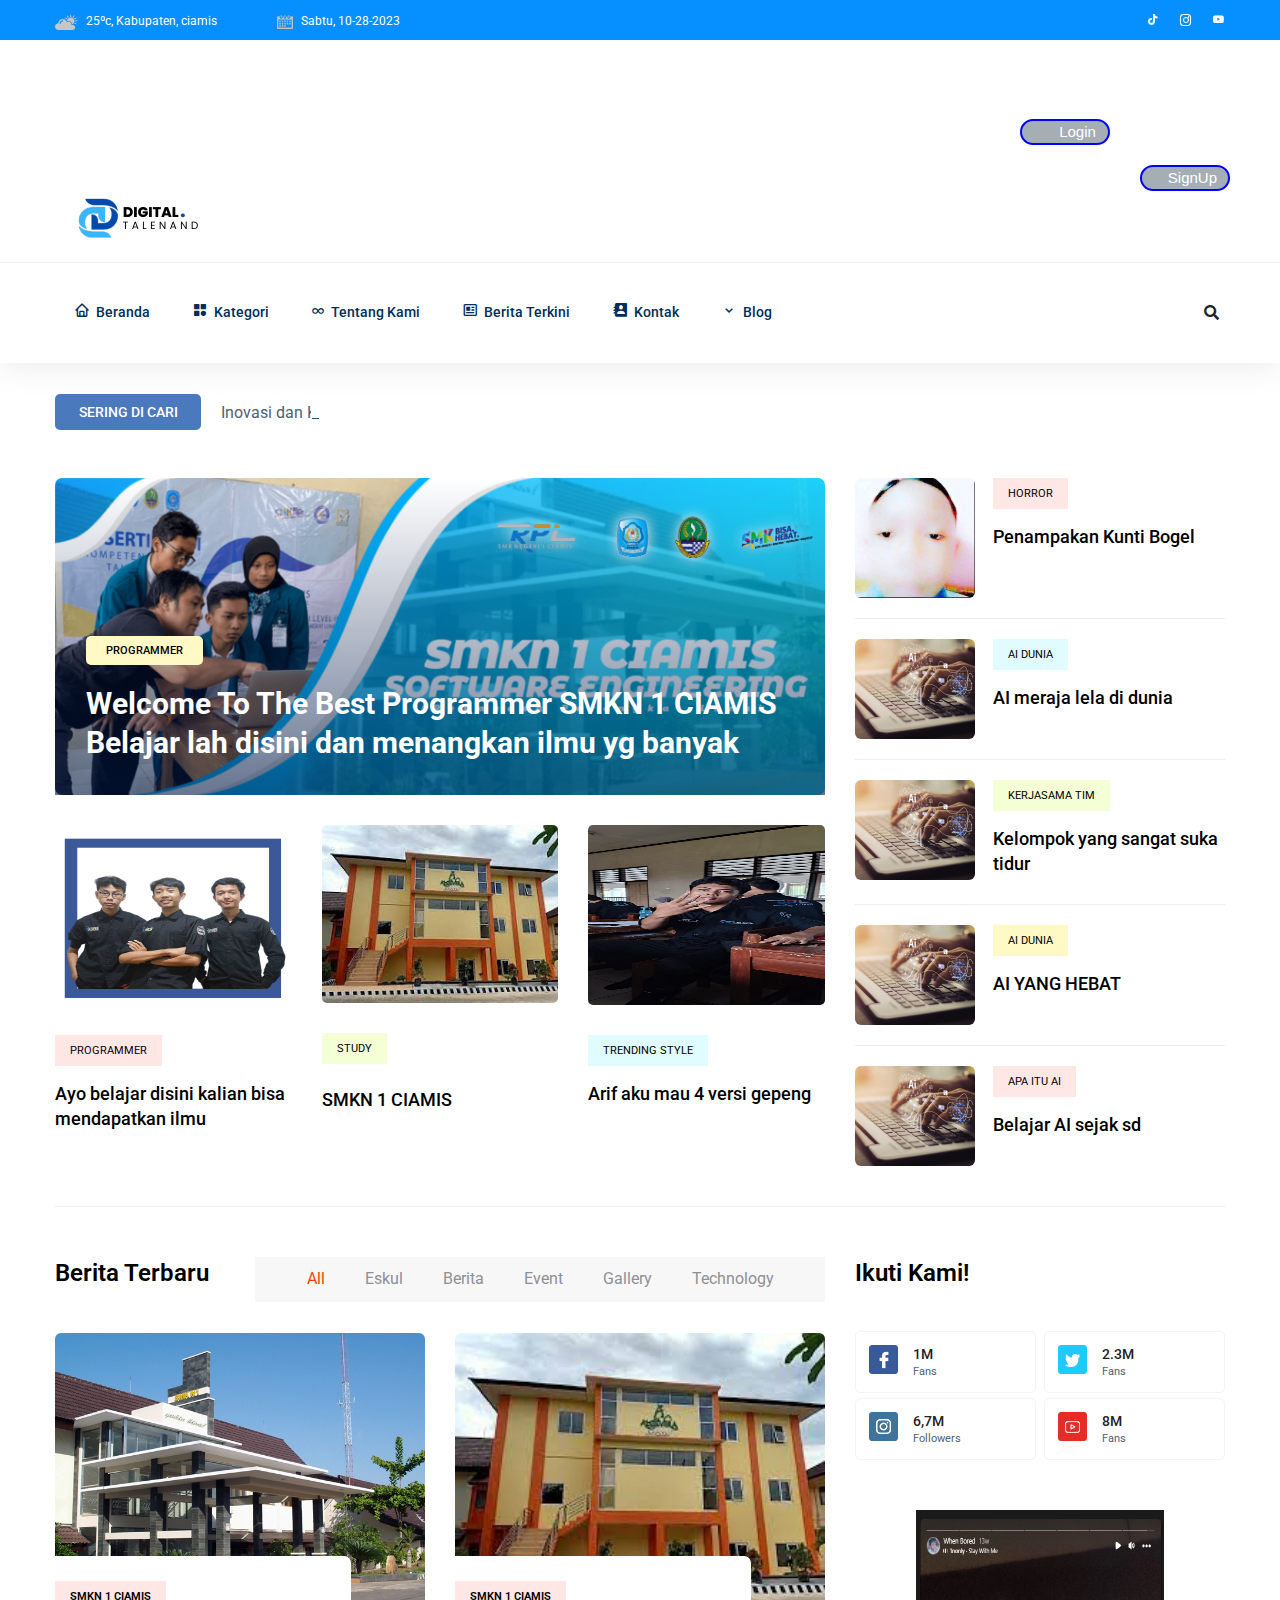
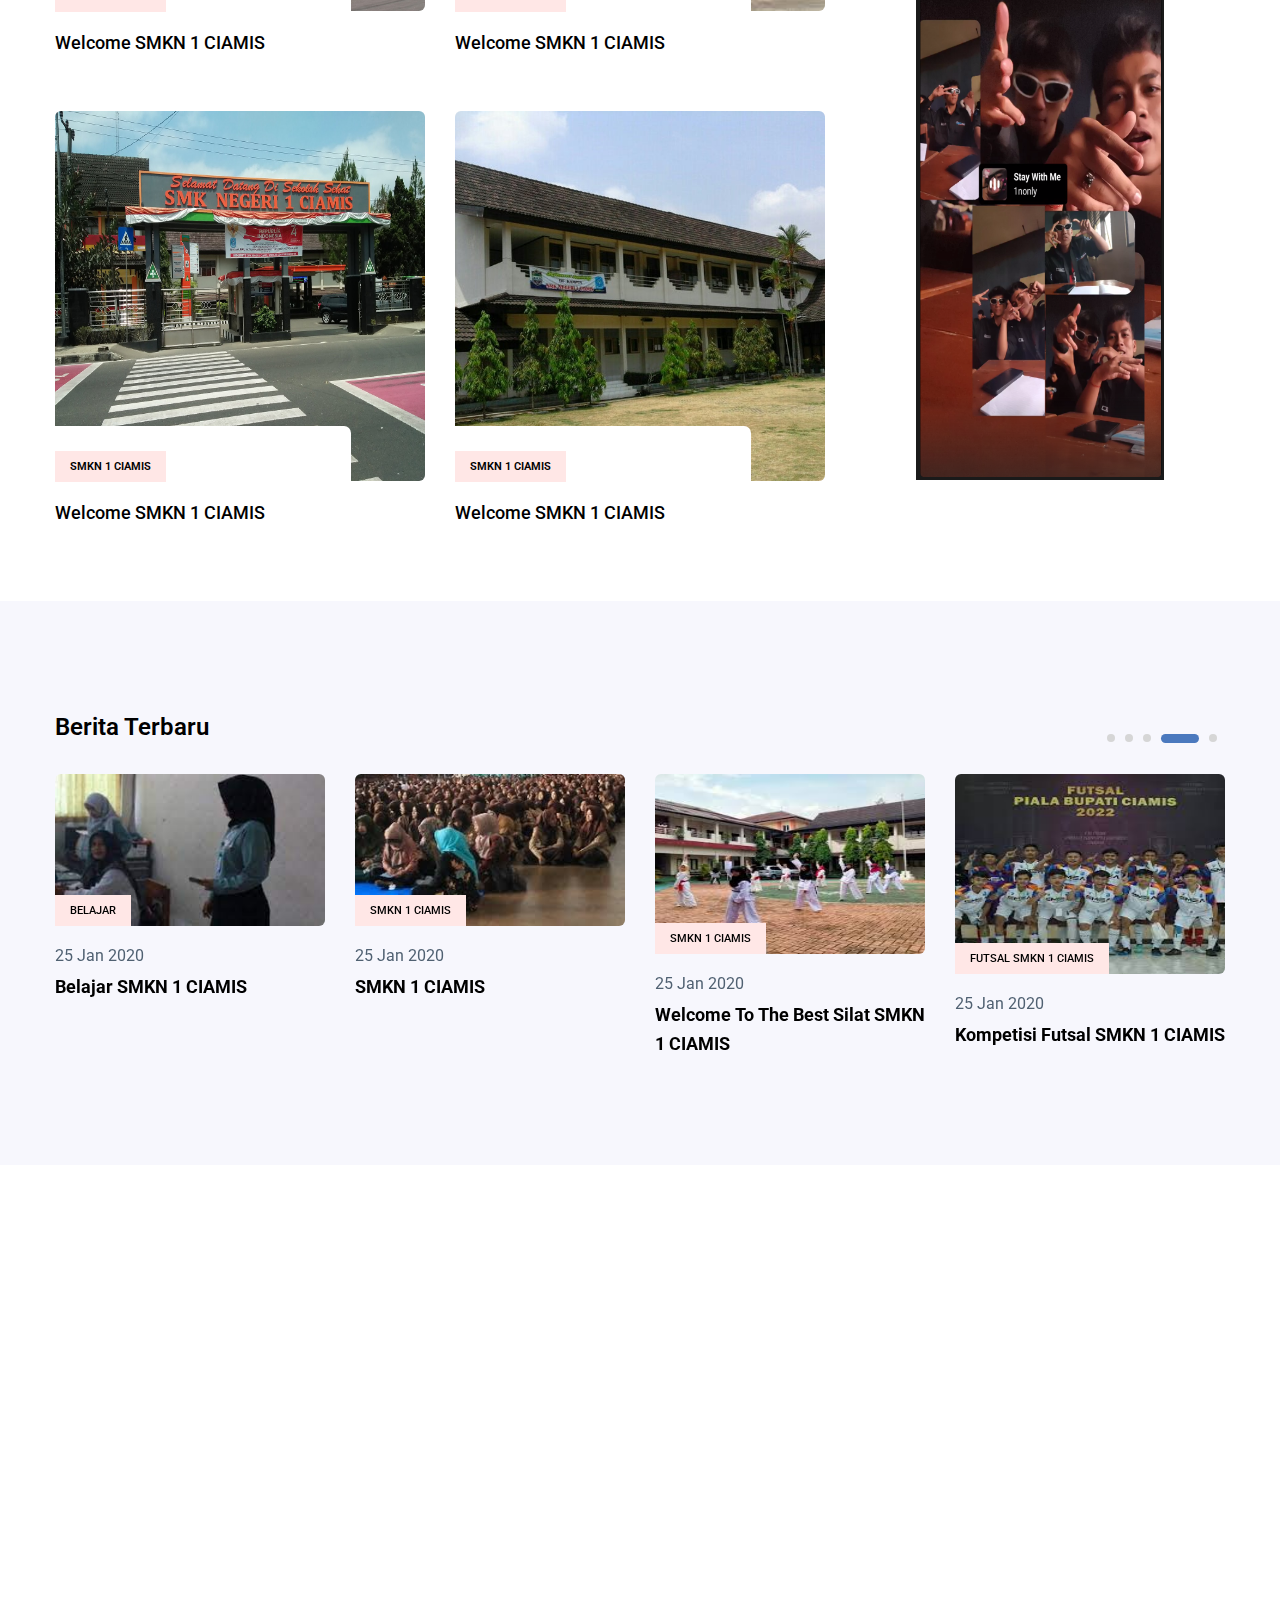
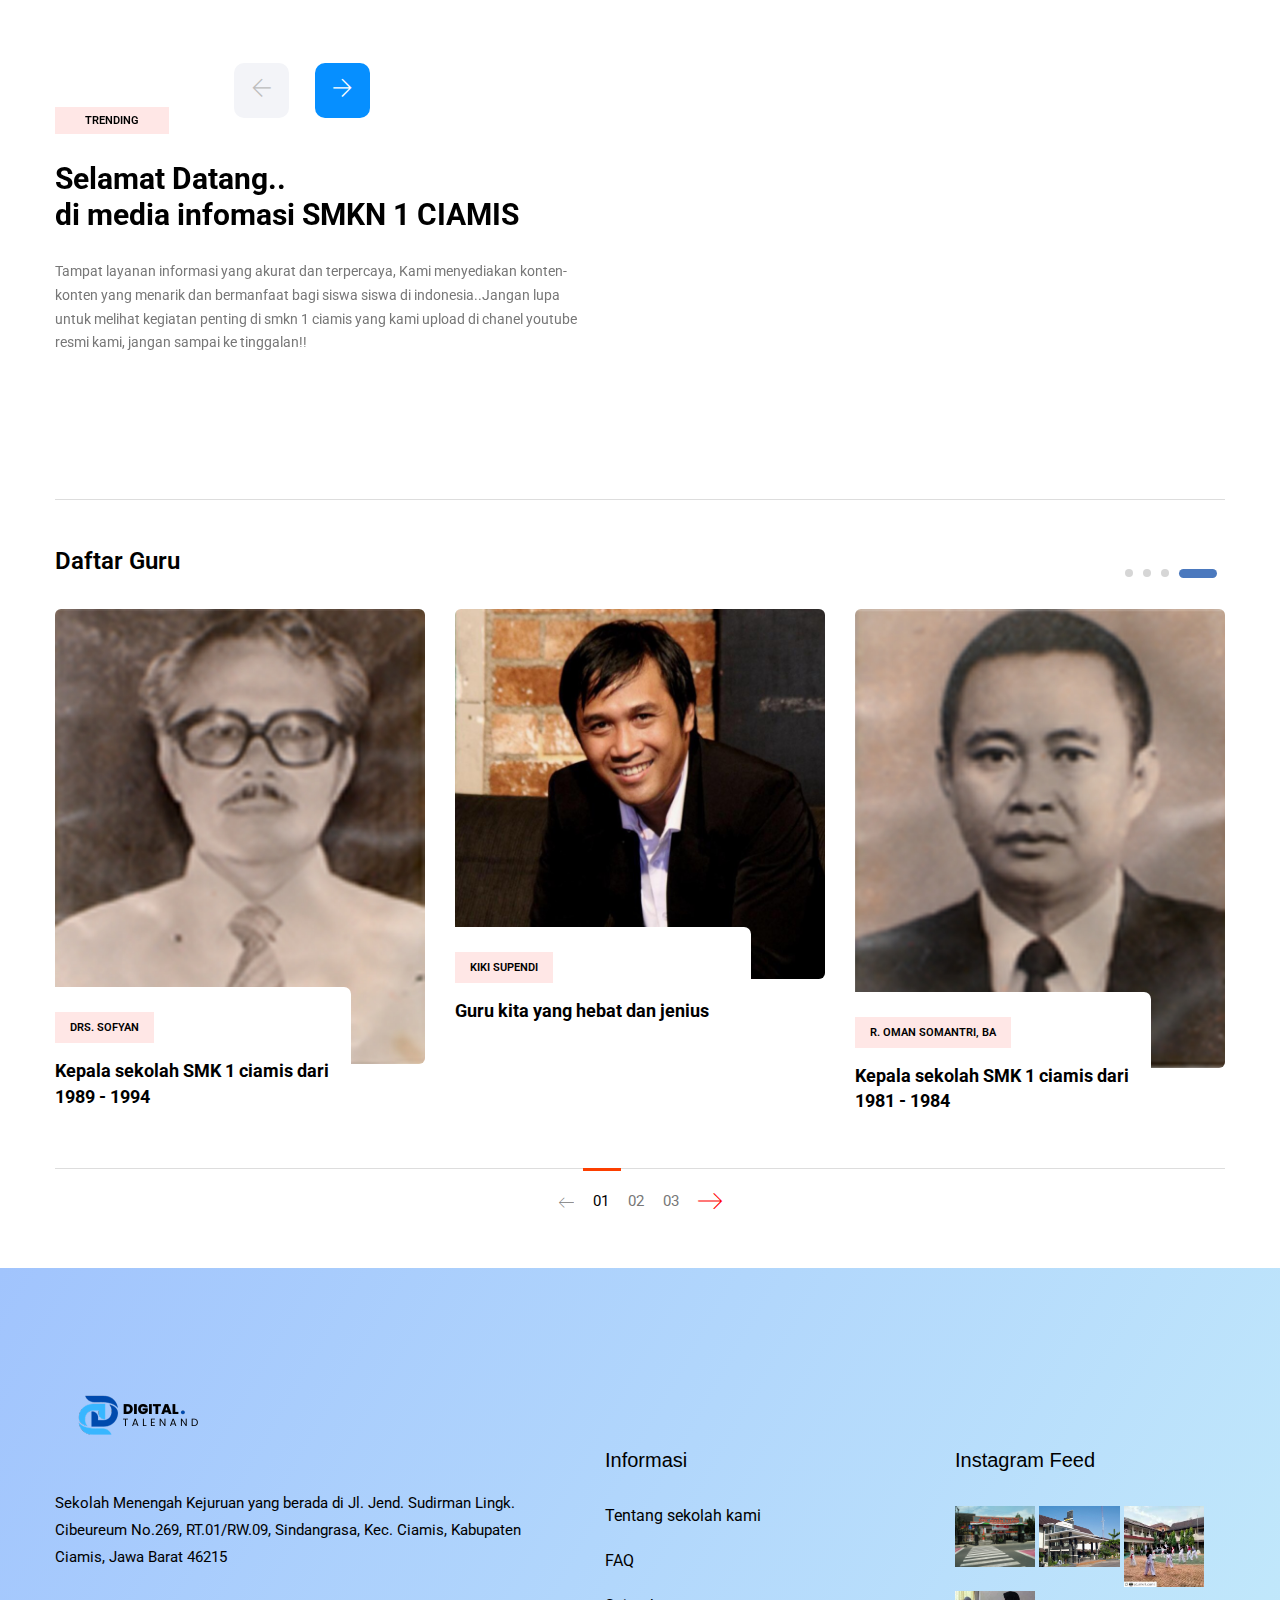
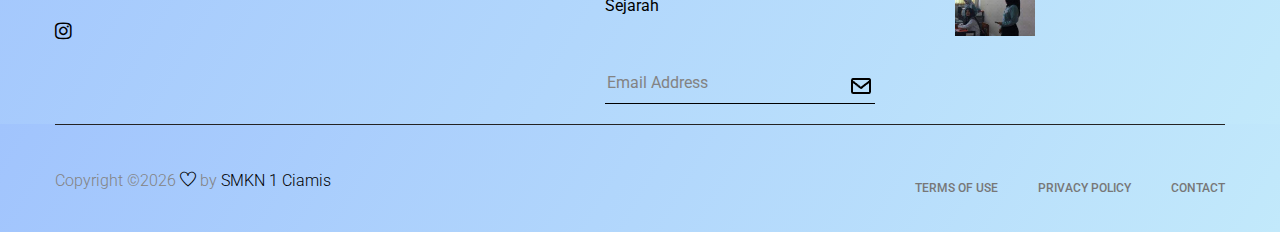
==== commit b861b569: "kode baru" ====
--- a/index.html
+++ b/index.html
@@ -29,27 +29,50 @@
     padding: 0;
 }
 
-.header-mid {
-            background-color: #fff; /* Tambahkan warna latar belakang sesuai kebutuhan */
-            border-bottom: 1px solid #ddd; /* Tambahkan border bawah sesuai kebutuhan */
-            padding: 10px 0;
-        }
-
-        .logo img {
-            max-width: 100%;
-            height: auto;
-        }
-
-        .login-container {
-            margin-left: auto;      
-        }
-
-        .login-button button {
-            margin-left: 100px;
-            width: 10px;
-        }
-
-
+.login-button {
+    background-color: blue; /* Warna latar belakang biru */
+    color: white; /* Warna teks putih */
+    padding: 5px 15px; /* Padding (jarak dalam tombol) */
+    border: none; /* Tanpa border */
+    border-radius: 25px; /* Melengkungkan sudut-sudut tombol */
+    cursor: pointer; /* Kursor berubah menjadi tangan saat mengarah ke tombol */
+    font-size: 16px; /* Ukuran teks */
+    width: 100px;
+    height: 30px ;
+    margin-top: 90px;
+}
+.sign-container {
+    background-color: rgb(166, 174, 181);
+    padding: 11px;
+    border-radius: 20px;
+    text-align: center;
+    margin-left: 1100px;
+    margin-top: 20px;
+    height: 5px;
+    width: 90px;
+    border: 2px solid blue;
+    display: flex;
+    justify-content: center;
+    align-items: center;
+    font-family: arial;
+    font-size: 15px;
+}
+.login-container {
+    background-color: rgb(166, 174, 181);
+    padding: 11px;
+    border-radius: 20px;
+    text-align: center;
+    margin-left: 980px;
+    margin-top: 70px;
+    height: 5px;
+    width: 90px;
+    border: 2px solid blue;
+    display: flex;
+    justify-content: center;
+    align-items: center;
+    font-family: arial;
+    font-size: 15px;
+}
  </style>       
         <!-- Box Icons -->
         <link href='https://unpkg.com/boxicons@2.1.4/css/boxicons.min.css' rel='stylesheet'>
@@ -95,29 +118,32 @@
                    </div>
                 </div>
                 
-                <div class="header-mid">
-                    <div class="container">
-                        <div class="row align-items-center">
+                <div class="header-mid d-none d-md-block">
+                   <div class="container">
+                        <div class="row d-flex align-items-center">
+                            <div class="login-container">
+                                <i class="fa-solid fa-user" style="color: blue; margin-bottom: -0; width: 30px; margin-left: -5px;"></i>
+                                 <a href="login.html" class="hihiw">Login</a>
+                            </div>
+                            
+                            <div class="sign-container">
+                                <i class="fa-solid fa-right-to-bracket" style="color: blue; margin-bottom: -0; width: 30px; margin-left: -5px;"></i>
+                                 <a href="login.html" class="hahaw">SignUp</a>
+                            </div>
                             <!-- Logo -->
-                            <div class="col-md-3">
+                            <div class="col-xl-3 col-lg-3 col-md-3">
                                 <div class="logo">
                                     <a href="index.html"><img src="assets/img/logo/logodigitalenand.png" alt=""></a>
-                                </div>
-                            </div>
-                            <!-- Login and Sign Up -->
-                            <div class="col-md-6 login-container">
-                                <!-- Your login and sign-up buttons go here -->
-                                <a href="login.html" class="btn btn-primary">Login</a>
-                                <a href="signup.html" class="btn btn-success">Sign Up</a>
-                            </div>
-                            <!-- Header Banner -->
-                            <div class="col-md-3">
-                                <div class="header-banner f-right">
+                                    
+                                </div>
+                            </div>
+                            <div class="col-xl-9 col-lg-9 col-md-9">
+                                <div class="header-banner f-right ">
                                     <img src="#" alt="">
                                 </div>
                             </div>
                         </div>
-                    </div>
+                   </div>
                 </div>
                 
                <div class="header-bottom header-sticky">
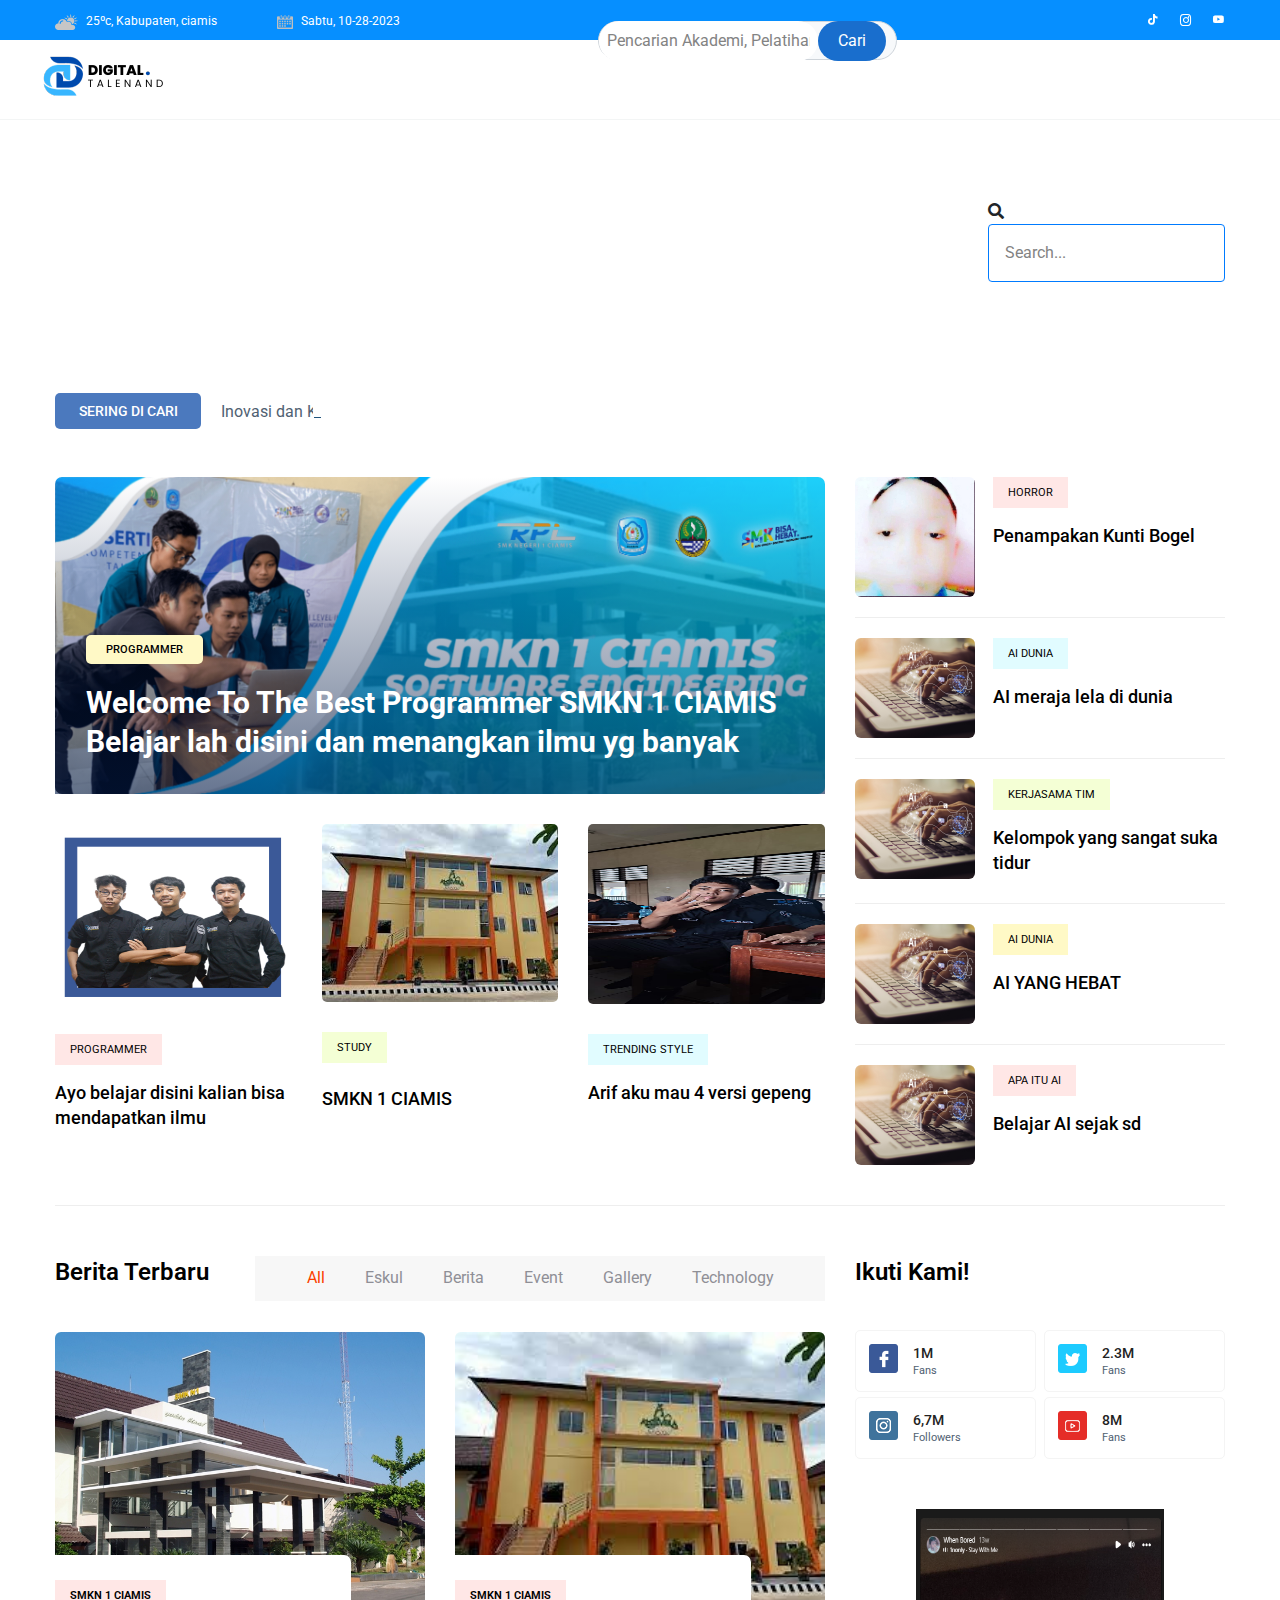
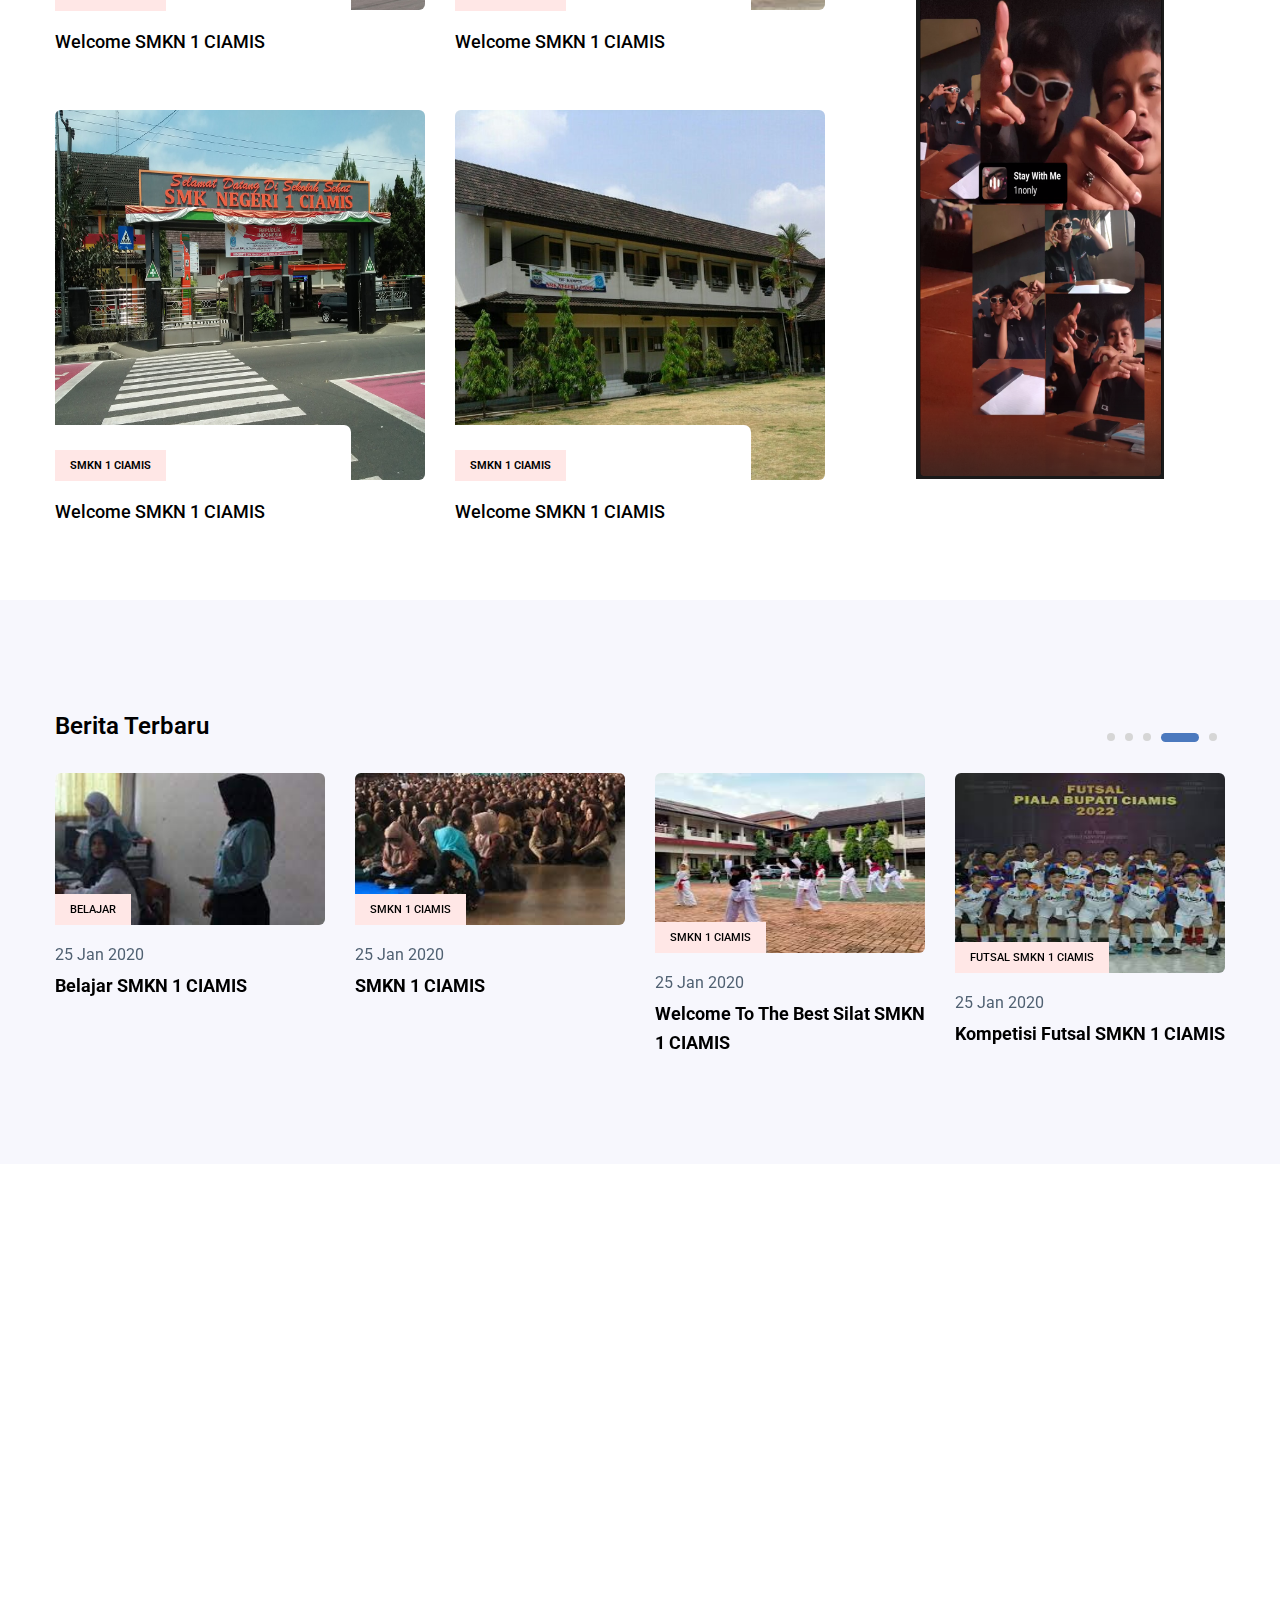
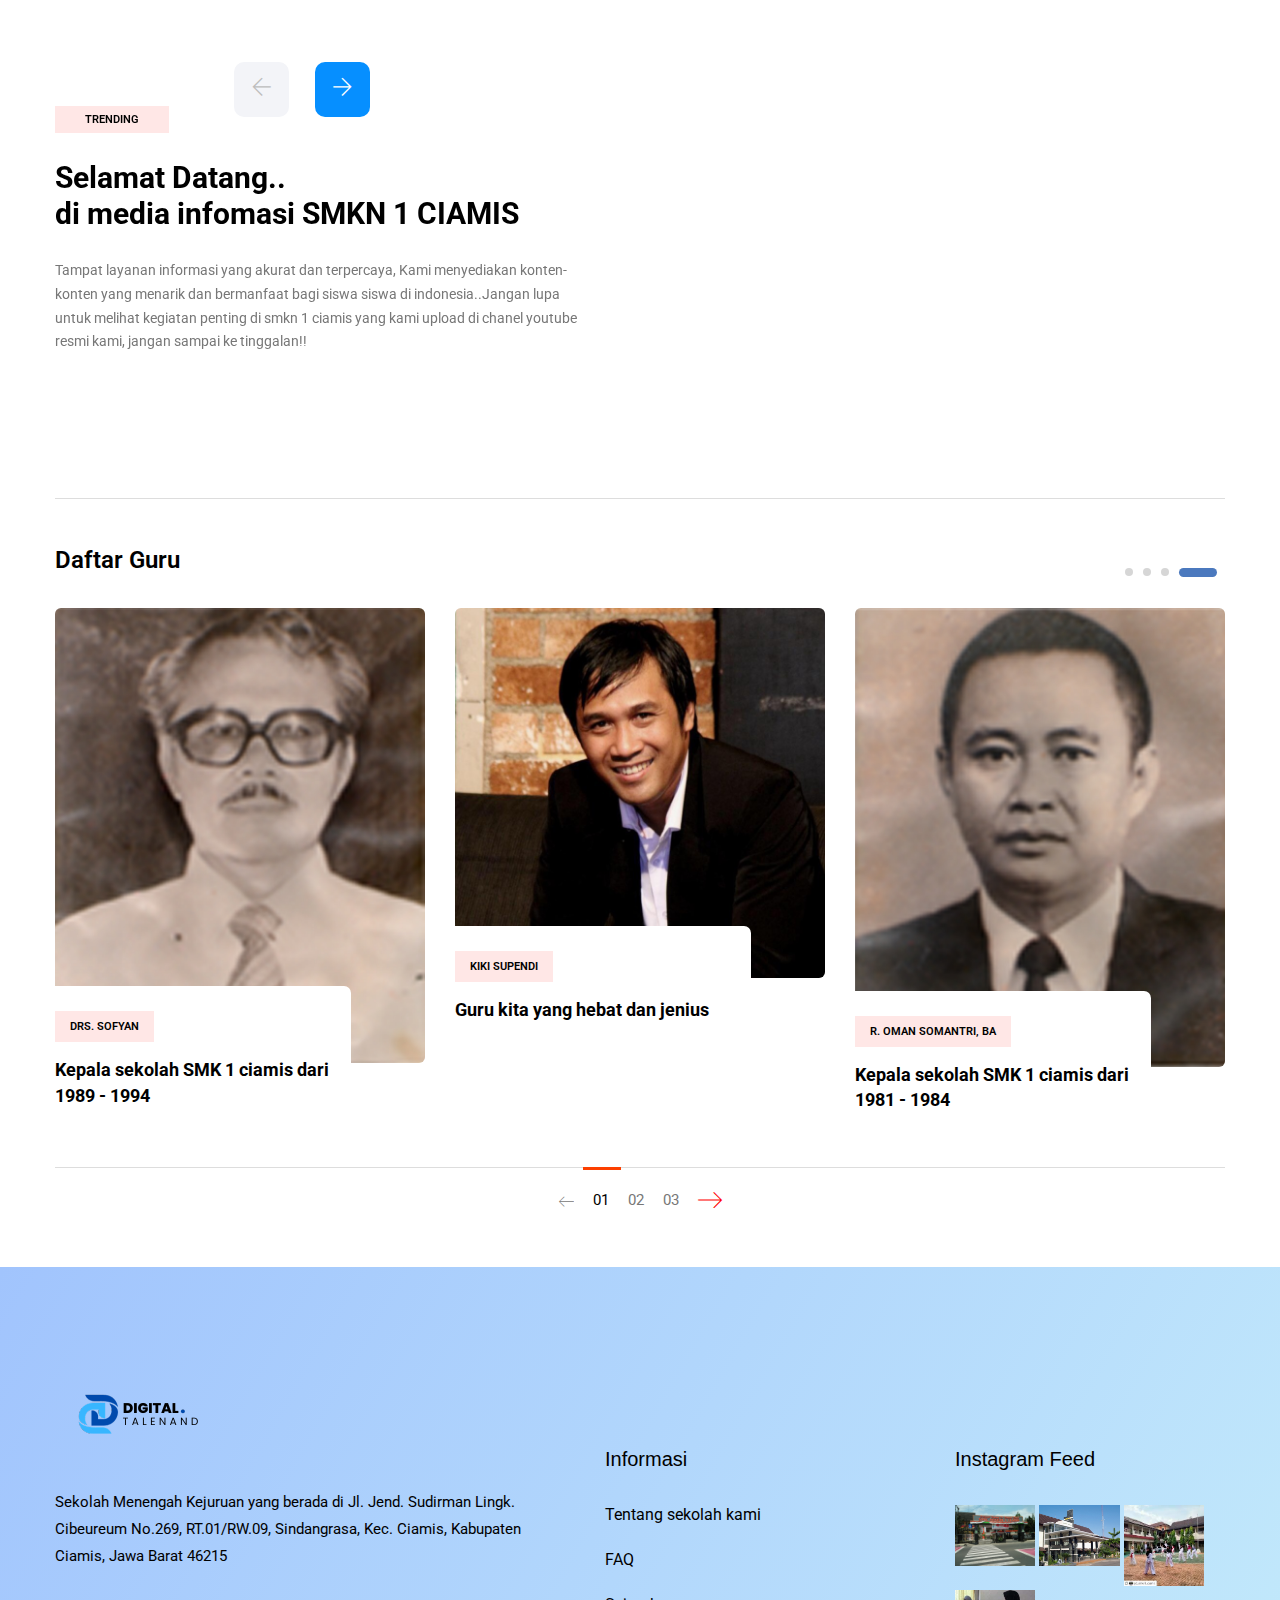
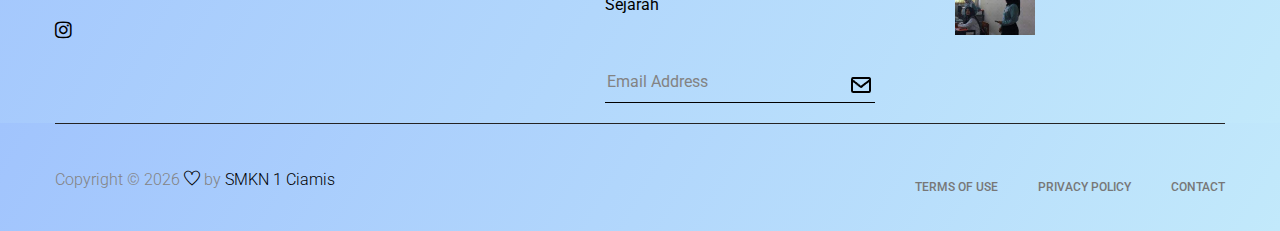
==== commit 666a079c: "header" ====
--- a/index.html
+++ b/index.html
@@ -1,84 +1,69 @@
-<!doctype html>
+<!DOCTYPE html>
 <html class="no-js" lang="zxx">
-    <head>
-        <meta charset="utf-8">
-        <meta http-equiv="x-ua-compatible" content="ie=edge">
-        <title>Digitaland</title>
-        <meta name="description" content="">
-        <meta name="viewport" content="width=device-width, initial-scale=1">
-        <link rel="manifest" href="site.webmanifest">
-		<link rel="shortcut icon" type="image/x-icon" href="assets/img/logo/brand-favicon.png">
-
-		<!-- CSS here -->
-        <link rel="stylesheet" href="assets/css/bootstrap.min.css">
-        <link rel="stylesheet" href="assets/css/owl.carousel.min.css">
-        <link rel="stylesheet" href="assets/css/ticker-style.css">
-        <link rel="stylesheet" href="assets/css/flaticon.css">
-        <link rel="stylesheet" href="assets/css/slicknav.css">
-        <link rel="stylesheet" href="assets/css/animate.min.css">
-        <link rel="stylesheet" href="assets/css/magnific-popup.css">
-        <link rel="stylesheet" href="assets/css/fontawesome-all.min.css">
-        <link rel="stylesheet" href="assets/css/themify-icons.css">
-        <link rel="stylesheet" href="assets/css/slick.css">
-        <link rel="stylesheet" href="assets/css/nice-select.css">
-        <link rel="stylesheet" href="assets/css/style.css">
-        
- <style>
-    body {
-    margin: 0;
-    padding: 0;
-}
-
-.login-button {
-    background-color: blue; /* Warna latar belakang biru */
-    color: white; /* Warna teks putih */
-    padding: 5px 15px; /* Padding (jarak dalam tombol) */
-    border: none; /* Tanpa border */
-    border-radius: 25px; /* Melengkungkan sudut-sudut tombol */
-    cursor: pointer; /* Kursor berubah menjadi tangan saat mengarah ke tombol */
-    font-size: 16px; /* Ukuran teks */
-    width: 100px;
-    height: 30px ;
-    margin-top: 90px;
-}
-.sign-container {
-    background-color: rgb(166, 174, 181);
-    padding: 11px;
-    border-radius: 20px;
-    text-align: center;
-    margin-left: 1100px;
-    margin-top: 20px;
-    height: 5px;
-    width: 90px;
-    border: 2px solid blue;
-    display: flex;
-    justify-content: center;
-    align-items: center;
-    font-family: arial;
-    font-size: 15px;
-}
-.login-container {
-    background-color: rgb(166, 174, 181);
-    padding: 11px;
-    border-radius: 20px;
-    text-align: center;
-    margin-left: 980px;
-    margin-top: 70px;
-    height: 5px;
-    width: 90px;
-    border: 2px solid blue;
-    display: flex;
-    justify-content: center;
-    align-items: center;
-    font-family: arial;
-    font-size: 15px;
-}
- </style>       
-        <!-- Box Icons -->
-        <link href='https://unpkg.com/boxicons@2.1.4/css/boxicons.min.css' rel='stylesheet'>
-</head>
-<body>
-   
+  <head>
+    <meta charset="utf-8" />
+    <meta http-equiv="x-ua-compatible" content="ie=edge" />
+    <title>Digitaland</title>
+    <meta name="description" content="" />
+    <meta name="viewport" content="width=device-width, initial-scale=1" />
+    <link rel="manifest" href="site.webmanifest" />
+    <link
+      rel="shortcut icon"
+      type="image/x-icon"
+      href="assets/img/logo/brand-favicon.png"
+    />
+
+    <!-- CSS here -->
+    <link rel="stylesheet" href="assets/css/bootstrap.min.css" />
+    <link rel="stylesheet" href="assets/css/owl.carousel.min.css" />
+    <link rel="stylesheet" href="assets/css/ticker-style.css" />
+    <link rel="stylesheet" href="assets/css/flaticon.css" />
+    <link rel="stylesheet" href="assets/css/slicknav.css" />
+    <link rel="stylesheet" href="assets/css/animate.min.css" />
+    <link rel="stylesheet" href="assets/css/magnific-popup.css" />
+    <link rel="stylesheet" href="assets/css/fontawesome-all.min.css" />
+    <link rel="stylesheet" href="assets/css/themify-icons.css" />
+    <link rel="stylesheet" href="assets/css/slick.css" />
+    <link rel="stylesheet" href="assets/css/nice-select.css" />
+    <link rel="stylesheet" href="assets/css/style.css" />
+    <!-- css2 -->
+    <link rel="stylesheet" href="globals.css" />
+    <link rel="stylesheet" href="styleguide.css" />
+    <link rel="stylesheet" href="style.css" />
+    <link
+      href="https://unpkg.com/boxicons@2.1.4/css/boxicons.min.css"
+      rel="stylesheet"
+    />
+
+    <style>
+      body {
+        margin: 0;
+        padding: 0;
+      }
+
+      .header-mid {
+        background-color: #fff; /* Tambahkan warna latar belakang sesuai kebutuhan */
+        border-bottom: 1px solid #ddd; /* Tambahkan border bawah sesuai kebutuhan */
+        padding: 10px 0;
+      }
+
+      .logo img {
+        max-width: 100%;
+        height: auto;
+      }
+
+      .login-container {
+        margin-left: auto;
+      }
+
+      .login-button button {
+        margin-left: 100px;
+        width: 10px;
+      }
+    </style>
+    <!-- Box Icons -->
+  </head>
+  <body>
     <!-- <div id="preloader-active">
         <div class="preloader d-flex align-items-center justify-content-center">
             <div class="preloader-inner position-relative">
@@ -89,1008 +74,1521 @@
             </div>
         </div>
     </div>  -->
-   
+
     <!-- Preloader Start -->
 
     <header>
-        <!-- Header Start -->
-       <div class="header-area">
-            <div class="main-header ">
-                <div class="header-top signature-bg d-none d-md-block">
-                   <div class="container">
-                       <div class="col-xl-12">
-                            <div class="row d-flex justify-content-between align-items-center">
-                                <div class="header-info-left">
-                                    <ul>     
-                                        <li><img src="assets/img/icon/header_icon1.png" alt="">25ºc, Kabupaten, ciamis</li>
-                                        <li><img src="assets/img/icon/header_icon2.png" alt="">Sabtu, 10-28-2023</li>
-                                    </ul>
-                                </div>
-                                <div class="header-info-right">
-                                    <ul class="header-social">    
-                                        <li><a href="https://www.tiktok.com/@smkn1ciamis"  target="_blank"><i class='bx bxl-tiktok'></i></a></li>
-                                        <li><a href="https://www.instagram.com/smknegeri1ciamis/" target="_blank"><i class="fab fa-instagram"></i></a></li>
-                                        <li> <a href="https://www.youtube.com/@MultimediaSMKNegeri1Ciamis" target="_blank"><i class='bx bxl-youtube'></i></a></li>
-                                    </ul>
-                                </div>
-                            </div>
-                       </div>
-                   </div>
-                </div>
-                
-                <div class="header-mid d-none d-md-block">
-                   <div class="container">
-                        <div class="row d-flex align-items-center">
-                            <div class="login-container">
-                                <i class="fa-solid fa-user" style="color: blue; margin-bottom: -0; width: 30px; margin-left: -5px;"></i>
-                                 <a href="login.html" class="hihiw">Login</a>
-                            </div>
-                            
-                            <div class="sign-container">
-                                <i class="fa-solid fa-right-to-bracket" style="color: blue; margin-bottom: -0; width: 30px; margin-left: -5px;"></i>
-                                 <a href="login.html" class="hahaw">SignUp</a>
-                            </div>
-                            <!-- Logo -->
-                            <div class="col-xl-3 col-lg-3 col-md-3">
-                                <div class="logo">
-                                    <a href="index.html"><img src="assets/img/logo/logodigitalenand.png" alt=""></a>
-                                    
-                                </div>
-                            </div>
-                            <div class="col-xl-9 col-lg-9 col-md-9">
-                                <div class="header-banner f-right ">
-                                    <img src="#" alt="">
-                                </div>
-                            </div>
+      <!-- Header Start -->
+      <div class="header-area">
+        <div class="main-header">
+          <div class="header-top signature-bg d-none d-md-block">
+            <div class="container">
+              <div class="col-xl-12">
+                <div
+                  class="row d-flex justify-content-between align-items-center"
+                >
+                  <div class="header-info-left">
+                    <ul>
+                      <li>
+                        <img
+                          src="assets/img/icon/header_icon1.png"
+                          alt=""
+                        />25ºc, Kabupaten, ciamis
+                      </li>
+                      <li>
+                        <img
+                          src="assets/img/icon/header_icon2.png"
+                          alt=""
+                        />Sabtu, 10-28-2023
+                      </li>
+                    </ul>
+                  </div>
+                  <div class="header-info-right">
+                    <ul class="header-social">
+                      <li>
+                        <a
+                          href="https://www.tiktok.com/@smkn1ciamis"
+                          target="_blank"
+                          ><i class="bx bxl-tiktok"></i
+                        ></a>
+                      </li>
+                      <li>
+                        <a
+                          href="https://www.instagram.com/smknegeri1ciamis/"
+                          target="_blank"
+                          ><i class="fab fa-instagram"></i
+                        ></a>
+                      </li>
+                      <li>
+                        <a
+                          href="https://www.youtube.com/@MultimediaSMKNegeri1Ciamis"
+                          target="_blank"
+                          ><i class="bx bxl-youtube"></i
+                        ></a>
+                      </li>
+                    </ul>
+                  </div>
+                </div>
+              </div>
+            </div>
+          </div>
+
+          <div class="header">
+            <div class="logo">
+              <!-- Letakkan logo di sini -->
+              <img src="assets/img/logo/logodigitalenand.png" alt="Logo" />
+            </div>
+            <div class="div-categori-search">
+              <div class="overlap-group">
+                <div class="combobox">
+                  <input type="text" class="search-input" placeholder="Pencarian Akademi, Pelatihan, Tema..." />
+                  <button class="search-button">Cari</button>
+                </div>
+              </div>
+            </div>
+            <div class="link login">
+              <img class="icon" src="assets/icon/login.svg" alt="Login Icon" />
+              <div class="div">Login</div>
+            </div>
+            <div class="link-2 register">
+              <img class="icon" src="assets/icon/daftar.svg" alt="Daftar Icon" />
+              <div class="text-wrapper-2">Daftar</div>
+            </div>
+          </div>
+          
+
+                <!-- Header Banner -->
+                <div class="col-md-3">
+                  <div class="header-banner f-right">
+                    <img src="#" alt="" />
+                  </div>
+                </div>
+              </div>
+            </div>
+          </div>
+
+          <div class="header-bottom header-sticky">
+            <div class="container">
+              <div class="row align-items-center">
+                <div class="col-xl-10 col-lg-10 col-md-12 header-flex">
+                  <!-- sticky -->
+                  <div class="sticky-logo">
+                    <a href="index.html"
+                      ><img src="assets/img/logo/logodigitalenand.png" alt=""
+                    /></a>
+                  </div>
+
+                  <!-- Main-menu -->
+                  <div class="main-menu d-none d-md-block">
+                    <nav>
+                      <ul id="navigation">
+                        <li>
+                          <a href="index.html"
+                            ><i
+                              class="bx bx-home bx bx-xs"
+                              style="margin-right: 6px; display: inline-block"
+                            ></i
+                            >Beranda</a
+                          >
+                        </li>
+                        <li>
+                          <a href="categori.html"
+                            ><i
+                              class="bx bxs-category bx-xs"
+                              style="margin-right: 6px; display: inline-block"
+                            ></i
+                            >Kategori</a
+                          >
+                        </li>
+                        <li>
+                          <a href="about.html"
+                            ><i
+                              class="bx bx-infinite bx-xm"
+                              style="margin-right: 6px; display: inline-block"
+                            ></i
+                            >Tentang Kami</a
+                          >
+                        </li>
+                        <li>
+                          <a href="latest_news.html"
+                            ><i
+                              class="bx bx-news bx-xs"
+                              style="margin-right: 6px; display: inline-block"
+                            ></i
+                            >Berita Terkini</a
+                          >
+                        </li>
+                        <li>
+                          <a href="contact.html"
+                            ><i
+                              class="bx bxs-contact bx-xs"
+                              style="margin-right: 6px; display: inline-block"
+                            ></i
+                            >Kontak</a
+                          >
+                        </li>
+                        <li>
+                          <a href="#"
+                            ><i
+                              class="bx bx-chevron-down bx-xs"
+                              style="margin-right: 6px; display: inline-block"
+                            ></i
+                            >Blog</a
+                          >
+                          <ul class="submenu">
+                            <li><a href="elements.html">Terkait Element</a></li>
+                            <li><a href="blog.html">Berita Terkini</a></li>
+                            <li><a href="single-blog.html">Spyware</a></li>
+                            <li><a href="details.html">Detail</a></li>
+                          </ul>
+                        </li>
+                      </ul>
+                    </nav>
+                  </div>
+                </div>
+                <div class="col-xl-2 col-lg-2 col-md-4">
+                  <div class="header-right-btn f-right d-none d-lg-block">
+                    <i class="fas fa-search special-tag"></i>
+                    <div class="d-inline-block search-box">
+                      <form action="#">
+                        <input
+                          type="text"
+                          placeholder="Search..."
+                          class="p-3 border border-primary rounded"
+                        />
+                      </form>
+                    </div>
+                  </div>
+                </div>
+                <!-- Mobile Menu -->
+                <div class="col-12">
+                  <div class="mobile_menu d-block d-md-none"></div>
+                </div>
+              </div>
+            </div>
+          </div>
+        </div>
+      </div>
+      <!-- Header End -->
+    </header>
+
+    <main>
+      <!-- Trending Area Start -->
+      <div class="trending-area fix">
+        <div class="container">
+          <div class="trending-main">
+            <!-- Trending Tittle -->
+            <div class="row">
+              <div class="col-lg-12">
+                <div class="trending-tittle">
+                  <strong>Sering di cari</strong>
+                  <!-- <p>Rem ipsum dolor sit amet, consectetur adipisicing elit.</p> -->
+                  <div class="trending-animated">
+                    <ul id="js-news" class="js-hidden">
+                      <li class="news-item">
+                        Inovasi dan Kreatif Para Siswa/i Smkn 1 Ciamis
+                      </li>
+                      <li class="news-item">7 Bidang Keahlian</li>
+                      <li class="news-item">Sekolah Sehat dan Berkarakter</li>
+                      <li class="news-item">
+                        Fasilitas Terbaik dan lingkungan yang nyaman
+                      </li>
+                    </ul>
+                  </div>
+                </div>
+              </div>
+            </div>
+            <div class="row">
+              <div class="col-lg-8">
+                <!-- Trending Top -->
+                <div class="trending-top mb-30">
+                  <div class="trend-top-img">
+                    <img src="assets/img/gallery/programmer.png" alt="" />
+                    <div class="trend-top-cap">
+                      <span>Programmer</span>
+                      <h2>
+                        <a href="details.html"
+                          >Welcome To The Best Programmer SMKN 1 CIAMIS<br />
+                          Belajar lah disini dan menangkan ilmu yg banyak</a
+                        >
+                      </h2>
+                    </div>
+                  </div>
+                </div>
+                <!-- Trending Bottom -->
+                <div class="trending-bottom">
+                  <div class="row">
+                    <div class="col-lg-4">
+                      <div class="single-bottom mb-35">
+                        <div class="trend-bottom-img mb-30">
+                          <img
+                            src="assets/img/gallery/pgm.png"
+                            alt=""
+                            style="height: 180px"
+                          />
                         </div>
-                   </div>
-                </div>
-                
-               <div class="header-bottom header-sticky">
-                    <div class="container">
-                        <div class="row align-items-center">
-                            <div class="col-xl-10 col-lg-10 col-md-12 header-flex">
-                                <!-- sticky -->
-                                    <div class="sticky-logo">
-                                        <a href="index.html"><img src="assets/img/logo/logodigitalenand.png" alt=""></a>
-                                    </div>
-                                    
-                                <!-- Main-menu -->
-                                <div class="main-menu d-none d-md-block">
-                                    <nav>                  
-                                        <ul id="navigation">    
-                                            <li><a href="index.html"><i class='bx bx-home bx bx-xs' style="margin-right: 6px; display: inline-block;"></i>Beranda</a></li>
-                                            <li><a href="categori.html"><i class='bx bxs-category bx-xs' style="margin-right: 6px; display: inline-block;"></i>Kategori</a></li>
-                                            <li><a href="about.html"><i class='bx bx-infinite bx-xm' style="margin-right: 6px; display: inline-block;"></i>Tentang Kami</a></li>
-                                            <li><a href="latest_news.html"><i class='bx bx-news bx-xs' style="margin-right: 6px; display: inline-block;"></i>Berita Terkini</a></li>
-                                            <li><a href="contact.html"><i class='bx bxs-contact bx-xs' style="margin-right: 6px; display: inline-block;"></i>Kontak</a></li>
-                                            <li><a href="#"><i class='bx bx-chevron-down bx-xs' style="margin-right: 6px; display: inline-block;"></i>Blog</a>
-                                                <ul class="submenu">
-                                                    <li><a href="elements.html">Terkait Element</a></li>
-                                                    <li><a href="blog.html">Berita Terkini</a></li>
-                                                    <li><a href="single-blog.html">Spyware</a></li>
-                                                    <li><a href="details.html">Detail</a></li>
-                                                </ul>
-                                            </li>
-                                        </ul>
-                                    </nav>
-                                </div>
-                            </div>             
-                            <div class="col-xl-2 col-lg-2 col-md-4">
-                                <div class="header-right-btn f-right d-none d-lg-block">
-                                    <i class="fas fa-search special-tag"></i>
-                                    <div class="d-inline-block search-box">
-                                        <form action="#">
-                                            <input type="text" placeholder="Search..." class="p-3 border border-primary rounded">
-                                        </form>
-                                    </div>
-                                </div>
-                            </div>
-                            <!-- Mobile Menu -->
-                            <div class="col-12">
-                                <div class="mobile_menu d-block d-md-none"></div>
-                            </div>
+                        <div class="trend-bottom-cap">
+                          <span class="color1">Programmer</span>
+                          <h4>
+                            <a href="details.html"
+                              >Ayo belajar disini kalian bisa mendapatkan
+                              ilmu</a
+                            >
+                          </h4>
                         </div>
-                    </div>
-               </div>
-            </div>
-       </div>
-        <!-- Header End -->
-    </header>
-
-    <main>
-    <!-- Trending Area Start -->
-    <div class="trending-area fix">
+                      </div>
+                    </div>
+                    <div class="col-lg-4">
+                      <div class="single-bottom mb-35">
+                        <div class="trend-bottom-img mb-30">
+                          <img src="assets/img/gallery/smkn1.jpeg" alt="" />
+                        </div>
+                        <div class="trend-bottom-cap">
+                          <span class="color2">Study </span>
+                          <h4>
+                            <h4><a href="details.html">SMKN 1 CIAMIS </a></h4>
+                          </h4>
+                        </div>
+                      </div>
+                    </div>
+                    <div class="col-lg-4">
+                      <div class="single-bottom mb-35">
+                        <div class="trend-bottom-img mb-30">
+                          <img
+                            src="assets/img/gallery/ARIFpp2.jpg"
+                            alt=""
+                            height="180"
+                            width="160"
+                          />
+                        </div>
+                        <div class="trend-bottom-cap">
+                          <span class="color3">Trending Style</span>
+                          <h4>
+                            <a href="details.html">
+                              Arif aku mau 4 versi gepeng</a
+                            >
+                          </h4>
+                        </div>
+                      </div>
+                    </div>
+                  </div>
+                </div>
+              </div>
+              <!-- Riht content -->
+              <div class="col-lg-4">
+                <div class="trand-right-single d-flex">
+                  <div class="trand-right-img">
+                    <img
+                      src="assets/img/gallery/Orangchina.png"
+                      alt=""
+                      height="120"
+                      width="120"
+                    />
+                  </div>
+                  <div class="trand-right-cap">
+                    <span class="color1">Horror</span>
+                    <h4><a href="details.html">Penampakan Kunti Bogel</a></h4>
+                  </div>
+                </div>
+                <div class="trand-right-single d-flex">
+                  <div class="trand-right-img">
+                    <img src="assets/img/trending/trending.png" alt="" />
+                  </div>
+                  <div class="trand-right-cap">
+                    <span class="color3">AI dunia</span>
+                    <h4><a href="details.html">AI meraja lela di dunia</a></h4>
+                  </div>
+                </div>
+                <div class="trand-right-single d-flex">
+                  <div class="trand-right-img">
+                    <img src="assets/img/trending/trending.png" alt="" />
+                  </div>
+                  <div class="trand-right-cap">
+                    <span class="color2">Kerjasama tim</span>
+                    <h4>
+                      <a href="details.html">Kelompok yang sangat suka tidur</a>
+                    </h4>
+                  </div>
+                </div>
+                <div class="trand-right-single d-flex">
+                  <div class="trand-right-img">
+                    <img src="assets/img/trending/trending.png" alt="" />
+                  </div>
+                  <div class="trand-right-cap">
+                    <span class="color4">AI DUNIA</span>
+                    <h4><a href="details.html">AI YANG HEBAT</a></h4>
+                  </div>
+                </div>
+                <div class="trand-right-single d-flex">
+                  <div class="trand-right-img">
+                    <img src="assets/img/trending/trending.png" alt="" />
+                  </div>
+                  <div class="trand-right-cap">
+                    <span class="color1">Apa itu AI</span>
+                    <h4><a href="details.html">Belajar AI sejak sd</a></h4>
+                  </div>
+                </div>
+              </div>
+            </div>
+          </div>
+        </div>
+      </div>
+      <!-- Trending Area End -->
+
+      <!-- Whats New Start -->
+      <section class="whats-news-area pt-50 pb-20">
         <div class="container">
-            <div class="trending-main">
-                <!-- Trending Tittle -->
-                <div class="row">
-                    <div class="col-lg-12">
-                        <div class="trending-tittle">
-                            <strong>Sering di cari</strong>
-                            <!-- <p>Rem ipsum dolor sit amet, consectetur adipisicing elit.</p> -->
-                            <div class="trending-animated">
-                                <ul id="js-news" class="js-hidden">
-                                    <li class="news-item">Inovasi dan Kreatif Para Siswa/i Smkn 1 Ciamis</li>
-                                    <li class="news-item">7 Bidang Keahlian</li>
-                                    <li class="news-item">Sekolah Sehat dan Berkarakter</li>
-                                    <li class="news-item">Fasilitas Terbaik dan lingkungan yang nyaman</li>
-                                </ul>
-                            </div>
+          <div class="row">
+            <div class="col-lg-8">
+              <div class="row d-flex justify-content-between">
+                <div class="col-lg-3 col-md-3">
+                  <div class="section-tittle mb-30">
+                    <h3>Berita Terbaru</h3>
+                  </div>
+                </div>
+                <div class="col-lg-9 col-md-9">
+                  <div class="properties__button">
+                    <!--Nav Button  -->
+                    <nav>
+                      <div class="nav nav-tabs" id="nav-tab" role="tablist">
+                        <a
+                          class="nav-item nav-link active"
+                          id="nav-home-tab"
+                          data-toggle="tab"
+                          href="#nav-home"
+                          role="tab"
+                          aria-controls="nav-home"
+                          aria-selected="true"
+                          >All</a
+                        >
+                        <a
+                          class="nav-item nav-link"
+                          id="nav-profile-tab"
+                          data-toggle="tab"
+                          href="#nav-profile"
+                          role="tab"
+                          aria-controls="nav-profile"
+                          aria-selected="false"
+                          >Eskul</a
+                        >
+                        <a
+                          class="nav-item nav-link"
+                          id="nav-contact-tab"
+                          data-toggle="tab"
+                          href="#nav-contact"
+                          role="tab"
+                          aria-controls="nav-contact"
+                          aria-selected="false"
+                          >Berita</a
+                        >
+                        <a
+                          class="nav-item nav-link"
+                          id="nav-last-tab"
+                          data-toggle="tab"
+                          href="#nav-last"
+                          role="tab"
+                          aria-controls="nav-contact"
+                          aria-selected="false"
+                          >event</a
+                        >
+                        <a
+                          class="nav-item nav-link"
+                          id="nav-Sports"
+                          data-toggle="tab"
+                          href="#nav-nav-Sport"
+                          role="tab"
+                          aria-controls="nav-contact"
+                          aria-selected="false"
+                          >Gallery</a
+                        >
+                        <a
+                          class="nav-item nav-link"
+                          id="nav-technology"
+                          data-toggle="tab"
+                          href="#nav-techno"
+                          role="tab"
+                          aria-controls="nav-contact"
+                          aria-selected="false"
+                          >Technology</a
+                        >
+                      </div>
+                    </nav>
+                    <!--End Nav Button  -->
+                  </div>
+                </div>
+              </div>
+              <div class="row">
+                <div class="col-12">
+                  <!-- Nav Card -->
+                  <div class="tab-content" id="nav-tabContent">
+                    <!-- card one -->
+                    <div
+                      class="tab-pane fade show active"
+                      id="nav-home"
+                      role="tabpanel"
+                      aria-labelledby="nav-home-tab"
+                    >
+                      <div class="whats-news-caption">
+                        <div class="row">
+                          <div class="col-lg-6 col-md-6">
+                            <div class="single-what-news mb-100">
+                              <div class="what-img">
+                                <img src="assets/img/gallery/smkn.jpg" alt="" />
+                              </div>
+                              <div class="what-cap">
+                                <span class="color1">SMKN 1 CIAMIS</span>
+                                <h4><a href="#">Welcome SMKN 1 CIAMIS</a></h4>
+                              </div>
+                            </div>
+                          </div>
+                          <div class="col-lg-6 col-md-6">
+                            <div class="single-what-news mb-100">
+                              <div class="what-img">
+                                <img
+                                  src="assets/img/gallery/smkn1.jpeg"
+                                  alt=""
+                                />
+                              </div>
+                              <div class="what-cap">
+                                <span class="color1">SMKN 1 CIAMIS</span>
+                                <h4><a href="#">Welcome SMKN 1 CIAMIS</a></h4>
+                              </div>
+                            </div>
+                          </div>
+                          <div class="col-lg-6 col-md-6">
+                            <div class="single-what-news mb-100">
+                              <div class="what-img">
+                                <img
+                                  src="assets/img/gallery/smk.jpg"
+                                  alt=""
+                                  style="width: 370px; height: 370px"
+                                />
+                              </div>
+                              <div class="what-cap">
+                                <span class="color1">SMKN 1 CIAMIS</span>
+                                <h4><a href="#">Welcome SMKN 1 CIAMIS</a></h4>
+                              </div>
+                            </div>
+                          </div>
+                          <div class="col-lg-6 col-md-6">
+                            <div class="single-what-news mb-100">
+                              <div class="what-img">
+                                <img src="assets/img/gallery/2.jpg" alt="" />
+                              </div>
+                              <div class="what-cap">
+                                <span class="color1">SMKN 1 CIAMIS</span>
+                                <h4><a href="#">Welcome SMKN 1 CIAMIS</a></h4>
+                              </div>
+                            </div>
+                          </div>
                         </div>
-                    </div>
-                </div>
-                <div class="row">
-                    <div class="col-lg-8">
-                        <!-- Trending Top -->
-                        <div class="trending-top mb-30">
-                            <div class="trend-top-img">
-                                <img src="assets/img/gallery/programmer.png" alt="">
-                                <div class="trend-top-cap">
-                                    <span>Programmer</span>
-                                    <h2><a href="details.html">Welcome To The Best Programmer SMKN 1 CIAMIS<br> Belajar lah disini dan menangkan ilmu yg banyak</a></h2>
-                                </div>
-                            </div>
+                      </div>
+                    </div>
+                    <!-- Card two -->
+                    <div
+                      class="tab-pane fade"
+                      id="nav-profile"
+                      role="tabpanel"
+                      aria-labelledby="nav-profile-tab"
+                    >
+                      <div class="whats-news-caption">
+                        <div class="row">
+                          <div class="col-lg-6 col-md-6">
+                            <div class="single-what-news mb-100">
+                              <div class="what-img">
+                                <img
+                                  src="assets/img/news/eskulpusma.png"
+                                  alt=""
+                                />
+                              </div>
+                              <div class="what-cap">
+                                <span class="color1">PUSMA SMKN 1 CIAMIS</span>
+                                <h4>
+                                  <a href="#">Welcome To pusma smkn 1 ciamis</a>
+                                </h4>
+                              </div>
+                            </div>
+                          </div>
+                          <div class="col-lg-6 col-md-6">
+                            <div class="single-what-news mb-100">
+                              <div class="what-img">
+                                <img
+                                  src="assets/img/news/eskul jc.png"
+                                  alt=""
+                                />
+                              </div>
+                              <div class="what-cap">
+                                <span class="color1">Japanese club</span>
+                                <h4><a href="#">Welcome To Tempat wibu</a></h4>
+                              </div>
+                            </div>
+                          </div>
+                          <div class="col-lg-6 col-md-6">
+                            <div class="single-what-news mb-100">
+                              <div class="what-img">
+                                <img
+                                  src="assets/img/news/eskul jc.png"
+                                  alt=""
+                                />
+                              </div>
+                              <div class="what-cap">
+                                <span class="color1">Japanese club</span>
+                                <h4><a href="#">Welcome To Tempat wibu</a></h4>
+                              </div>
+                            </div>
+                          </div>
+                          <div class="col-lg-6 col-md-6">
+                            <div class="single-what-news mb-100">
+                              <div class="what-img">
+                                <img
+                                  src="assets/img/news/eskulpusma.png"
+                                  alt=""
+                                />
+                              </div>
+                              <div class="what-cap">
+                                <span class="color1">PUSMA SMKN 1 CIAMIS</span>
+                                <h4>
+                                  <a href="#">Welcome To pusma smkn 1 ciamis</a>
+                                </h4>
+                              </div>
+                            </div>
+                          </div>
                         </div>
-                        <!-- Trending Bottom -->
-                        <div class="trending-bottom">
-                            <div class="row">
-                                <div class="col-lg-4">
-                                <div class="single-bottom mb-35">
-                                    <div class="trend-bottom-img mb-30">
-                                        <img src="assets/img/gallery/pgm.png" alt="" style="height: 180px">
-                                    </div>
-                                    <div class="trend-bottom-cap">
-                                        <span class="color1">Programmer</span>
-                                        <h4><a href="details.html">Ayo belajar disini kalian bisa mendapatkan ilmu</a></h4>
-                                    </div>
-                                </div>
-                                </div>
-                                <div class="col-lg-4">
-                                    <div class="single-bottom mb-35">
-                                        <div class="trend-bottom-img mb-30">
-                                            <img src="assets/img/gallery/smkn1.jpeg" alt="">
-                                        </div>
-                                        <div class="trend-bottom-cap">
-                                            <span class="color2">Study  </span>
-                                            <h4><h4><a href="details.html">SMKN 1 CIAMIS </a></h4></h4>
-                                        </div>
-                                    </div>
-                                </div>
-                                <div class="col-lg-4">
-                                    <div class="single-bottom mb-35">
-                                        <div class="trend-bottom-img mb-30">
-                                            <img src="assets/img/gallery/ARIFpp2.jpg" alt="" height="180" width="160">
-                                        </div>
-                                        <div class="trend-bottom-cap">
-                                            <span class="color3">Trending Style</span>
-                                            <h4><a href="details.html"> Arif aku mau 4 versi gepeng</a></h4>
-                                        </div>
-                                    </div>
-                                </div>
-                            </div>
+                      </div>
+                    </div>
+                    <!-- Card three -->
+                    <div
+                      class="tab-pane fade"
+                      id="nav-contact"
+                      role="tabpanel"
+                      aria-labelledby="nav-contact-tab"
+                    >
+                      <div class="whats-news-caption">
+                        <div class="row">
+                          <div class="col-lg-6 col-md-6">
+                            <div class="single-what-news mb-100">
+                              <div class="what-img">
+                                <img
+                                  src="assets/img/news/eskulpusma.png"
+                                  alt=""
+                                />
+                              </div>
+                              <div class="what-cap">
+                                <span class="color1">PUSMA SMKN 1 CIAMIS</span>
+                                <h4>
+                                  <a href="#">Welcome To pusma smkn 1 ciamis</a>
+                                </h4>
+                              </div>
+                            </div>
+                          </div>
+                          <div class="col-lg-6 col-md-6">
+                            <div class="single-what-news mb-100">
+                              <div class="what-img">
+                                <img
+                                  src="assets/img/news/eskul jc.png"
+                                  alt=""
+                                />
+                              </div>
+                              <div class="what-cap">
+                                <span class="color1">Japanese club</span>
+                                <h4>
+                                  <a href="#">Welcome To Tempat wibu sepuh</a>
+                                </h4>
+                              </div>
+                            </div>
+                          </div>
+                          <div class="col-lg-6 col-md-6">
+                            <div class="single-what-news mb-100">
+                              <div class="what-img">
+                                <img
+                                  src="assets/img/news/eskul jc.png"
+                                  alt=""
+                                />
+                              </div>
+                              <div class="what-cap">
+                                <span class="color1">Japanese club</span>
+                                <h4><a href="#">Welcome To Tempat wibu</a></h4>
+                              </div>
+                            </div>
+                          </div>
+                          <div class="col-lg-6 col-md-6">
+                            <div class="single-what-news mb-100">
+                              <div class="what-img">
+                                <img
+                                  src="assets/img/news/eskulpusma.png"
+                                  alt=""
+                                />
+                              </div>
+                              <div class="what-cap">
+                                <span class="color1">PUSMA SMKN 1 CIAMIS</span>
+                                <h4>
+                                  <a href="#">Welcome To pusma smkn 1 ciamis</a>
+                                </h4>
+                              </div>
+                            </div>
+                          </div>
                         </div>
-                    </div>
-                    <!-- Riht content -->
-                    <div class="col-lg-4">
-                        <div class="trand-right-single d-flex">
-                            <div class="trand-right-img">
-                                <img src="assets/img/gallery/Orangchina.png" alt="" height="120" width="120">
-                            </div>
-                            <div class="trand-right-cap">
-                                <span class="color1">Horror</span>
-                                <h4><a href="details.html">Penampakan Kunti Bogel</a></h4>
-                            </div>
+                      </div>
+                    </div>
+                    <!-- card fure -->
+                    <div
+                      class="tab-pane fade"
+                      id="nav-last"
+                      role="tabpanel"
+                      aria-labelledby="nav-last-tab"
+                    >
+                      <div class="whats-news-caption">
+                        <div class="row">
+                          <div class="col-lg-6 col-md-6">
+                            <div class="single-what-news mb-100">
+                              <div class="what-img">
+                                <img
+                                  src="assets/img/news/whatNews1.jpg"
+                                  alt=""
+                                />
+                              </div>
+                              <div class="what-cap">
+                                <span class="color1">Night party</span>
+                                <h4>
+                                  <a href="#"
+                                    >Welcome To The Best Model Winner Contest</a
+                                  >
+                                </h4>
+                              </div>
+                            </div>
+                          </div>
+                          <div class="col-lg-6 col-md-6">
+                            <div class="single-what-news mb-100">
+                              <div class="what-img">
+                                <img
+                                  src="assets/img/news/whatNews2.jpg"
+                                  alt=""
+                                />
+                              </div>
+                              <div class="what-cap">
+                                <span class="color1">Night party</span>
+                                <h4>
+                                  <a href="#"
+                                    >Welcome To The Best Model Winner Contest</a
+                                  >
+                                </h4>
+                              </div>
+                            </div>
+                          </div>
+                          <div class="col-lg-6 col-md-6">
+                            <div class="single-what-news mb-100">
+                              <div class="what-img">
+                                <img
+                                  src="assets/img/news/whatNews3.jpg"
+                                  alt=""
+                                />
+                              </div>
+                              <div class="what-cap">
+                                <span class="color1">Night party</span>
+                                <h4>
+                                  <a href="#"
+                                    >Welcome To The Best Model Winner Contest</a
+                                  >
+                                </h4>
+                              </div>
+                            </div>
+                          </div>
+                          <div class="col-lg-6 col-md-6">
+                            <div class="single-what-news mb-100">
+                              <div class="what-img">
+                                <img
+                                  src="assets/img/news/whatNews4.jpg"
+                                  alt=""
+                                />
+                              </div>
+                              <div class="what-cap">
+                                <span class="color1">Night party</span>
+                                <h4>
+                                  <a href="#"
+                                    >Welcome To The Best Model Winner Contest</a
+                                  >
+                                </h4>
+                              </div>
+                            </div>
+                          </div>
                         </div>
-                        <div class="trand-right-single d-flex">
-                            <div class="trand-right-img">
-                                <img src="assets/img/trending/trending.png" alt="">
-                            </div>
-                            <div class="trand-right-cap">
-                                <span class="color3">AI dunia</span>
-                                <h4><a href="details.html">AI meraja lela di dunia</a></h4>
-                            </div>
+                      </div>
+                    </div>
+                    <!-- card Five -->
+                    <div
+                      class="tab-pane fade"
+                      id="nav-nav-Sport"
+                      role="tabpanel"
+                      aria-labelledby="nav-Sports"
+                    >
+                      <div class="whats-news-caption">
+                        <div class="row">
+                          <div class="col-lg-6 col-md-6">
+                            <div class="single-what-news mb-100">
+                              <div class="what-img">
+                                <img
+                                  src="assets/img/news/whatNews1.jpg"
+                                  alt=""
+                                />
+                              </div>
+                              <div class="what-cap">
+                                <span class="color1">Night party</span>
+                                <h4>
+                                  <a href="#"
+                                    >Welcome To The Best Model Winner Contest</a
+                                  >
+                                </h4>
+                              </div>
+                            </div>
+                          </div>
+                          <div class="col-lg-6 col-md-6">
+                            <div class="single-what-news mb-100">
+                              <div class="what-img">
+                                <img
+                                  src="assets/img/news/whatNews2.jpg"
+                                  alt=""
+                                />
+                              </div>
+                              <div class="what-cap">
+                                <span class="color1">Night party</span>
+                                <h4>
+                                  <a href="#"
+                                    >Welcome To The Best Model Winner Contest</a
+                                  >
+                                </h4>
+                              </div>
+                            </div>
+                          </div>
+                          <div class="col-lg-6 col-md-6">
+                            <div class="single-what-news mb-100">
+                              <div class="what-img">
+                                <img
+                                  src="assets/img/news/whatNews3.jpg"
+                                  alt=""
+                                />
+                              </div>
+                              <div class="what-cap">
+                                <span class="color1">Night party</span>
+                                <h4>
+                                  <a href="#"
+                                    >Welcome To The Best Model Winner Contest</a
+                                  >
+                                </h4>
+                              </div>
+                            </div>
+                          </div>
+                          <div class="col-lg-6 col-md-6">
+                            <div class="single-what-news mb-100">
+                              <div class="what-img">
+                                <img
+                                  src="assets/img/news/whatNews4.jpg"
+                                  alt=""
+                                />
+                              </div>
+                              <div class="what-cap">
+                                <span class="color1">Night party</span>
+                                <h4>
+                                  <a href="#"
+                                    >Welcome To The Best Model Winner Contest</a
+                                  >
+                                </h4>
+                              </div>
+                            </div>
+                          </div>
                         </div>
-                        <div class="trand-right-single d-flex">
-                            <div class="trand-right-img">
-                                <img src="assets/img/trending/trending.png" alt="">
-                            </div>
-                            <div class="trand-right-cap">
-                                <span class="color2">Kerjasama tim</span>
-                                <h4><a href="details.html">Kelompok yang sangat suka tidur</a></h4>
-                            </div>
-                        </div> 
-                        <div class="trand-right-single d-flex">
-                            <div class="trand-right-img">
-                                <img src="assets/img/trending/trending.png" alt="">
-                            </div>
-                            <div class="trand-right-cap">
-                                <span class="color4">AI DUNIA</span>
-                                <h4><a href="details.html">AI YANG HEBAT</a></h4>
-                            </div>
+                      </div>
+                    </div>
+                    <!-- card Six -->
+                    <div
+                      class="tab-pane fade"
+                      id="nav-techno"
+                      role="tabpanel"
+                      aria-labelledby="nav-technology"
+                    >
+                      <div class="whats-news-caption">
+                        <div class="row">
+                          <div class="col-lg-6 col-md-6">
+                            <div class="single-what-news mb-100">
+                              <div class="what-img">
+                                <img
+                                  src="assets/img/news/whatNews1.jpg"
+                                  alt=""
+                                />
+                              </div>
+                              <div class="what-cap">
+                                <span class="color1">Night party</span>
+                                <h4>
+                                  <a href="#"
+                                    >Welcome To The Best Model Winner Contest</a
+                                  >
+                                </h4>
+                              </div>
+                            </div>
+                          </div>
+                          <div class="col-lg-6 col-md-6">
+                            <div class="single-what-news mb-100">
+                              <div class="what-img">
+                                <img
+                                  src="assets/img/news/whatNews2.jpg"
+                                  alt=""
+                                />
+                              </div>
+                              <div class="what-cap">
+                                <span class="color1">Night party</span>
+                                <h4>
+                                  <a href="#"
+                                    >Welcome To The Best Model Winner Contest</a
+                                  >
+                                </h4>
+                              </div>
+                            </div>
+                          </div>
+                          <div class="col-lg-6 col-md-6">
+                            <div class="single-what-news mb-100">
+                              <div class="what-img">
+                                <img
+                                  src="assets/img/news/whatNews3.jpg"
+                                  alt=""
+                                />
+                              </div>
+                              <div class="what-cap">
+                                <span class="color1">Night party</span>
+                                <h4>
+                                  <a href="#"
+                                    >Welcome To The Best Model Winner Contest</a
+                                  >
+                                </h4>
+                              </div>
+                            </div>
+                          </div>
+                          <div class="col-lg-6 col-md-6">
+                            <div class="single-what-news mb-100">
+                              <div class="what-img">
+                                <img
+                                  src="assets/img/news/whatNews4.jpg"
+                                  alt=""
+                                />
+                              </div>
+                              <div class="what-cap">
+                                <span class="color1">Night party</span>
+                                <h4>
+                                  <a href="#"
+                                    >Welcome To The Best Model Winner Contest</a
+                                  >
+                                </h4>
+                              </div>
+                            </div>
+                          </div>
                         </div>
-                        <div class="trand-right-single d-flex">
-                            <div class="trand-right-img">
-                                <img src="assets/img/trending/trending.png" alt="">
-                            </div>
-                            <div class="trand-right-cap">
-                                <span class="color1">Apa itu AI</span>
-                                <h4><a href="details.html">Belajar AI sejak sd</a></h4>
-                            </div>
+                      </div>
+                    </div>
+                  </div>
+                  <!-- End Nav Card -->
+                </div>
+              </div>
+            </div>
+            <div class="col-lg-4">
+              <!-- Section Tittle -->
+              <div class="section-tittle mb-40">
+                <h3>Ikuti Kami!</h3>
+              </div>
+              <!-- Flow Socail -->
+              <div class="single-follow mb-45">
+                <div class="single-box">
+                  <div class="follow-us d-flex align-items-center">
+                    <div class="follow-social">
+                      <a href="#"
+                        ><img src="assets/img/news/icon-fb.png" alt=""
+                      /></a>
+                    </div>
+                    <div class="follow-count">
+                      <span>1M</span>
+                      <p>Fans</p>
+                    </div>
+                  </div>
+                  <div class="follow-us d-flex align-items-center">
+                    <div class="follow-social">
+                      <a href="#"
+                        ><img src="assets/img/news/icon-tw.png" alt=""
+                      /></a>
+                    </div>
+                    <div class="follow-count">
+                      <span>2.3M</span>
+                      <p>Fans</p>
+                    </div>
+                  </div>
+                  <div class="follow-us d-flex align-items-center">
+                    <div class="follow-social">
+                      <a href="https://www.instagram.com/official_spyware/"
+                        ><img src="assets/img/news/icon-ins.png" alt=""
+                      /></a>
+                    </div>
+                    <div class="follow-count">
+                      <span>6,7M</span>
+                      <p>Followers</p>
+                    </div>
+                  </div>
+                  <div class="follow-us d-flex align-items-center">
+                    <div class="follow-social">
+                      <a href="#"
+                        ><img src="assets/img/news/icon-yo.png" alt=""
+                      /></a>
+                    </div>
+                    <div class="follow-count">
+                      <span>8M</span>
+                      <p>Fans</p>
+                    </div>
+                  </div>
+                </div>
+              </div>
+              <!-- New Poster -->
+              <div class="news-poster d-none d-lg-block">
+                <img
+                  src="assets/img/post/Gengshittt.png"
+                  alt=""
+                  height="570"
+                  width="450"
+                />
+              </div>
+            </div>
+          </div>
+        </div>
+      </section>
+      <!-- Whats New End -->
+      <!--   Weekly2-News start -->
+      <div class="weekly2-news-area weekly2-pading gray-bg">
+        <div class="container">
+          <div class="weekly2-wrapper">
+            <!-- section Tittle -->
+            <div class="row">
+              <div class="col-lg-12">
+                <div class="section-tittle mb-30">
+                  <h3>Berita Terbaru</h3>
+                </div>
+              </div>
+            </div>
+            <div class="row">
+              <div class="col-12">
+                <div class="weekly2-news-active dot-style d-flex dot-style">
+                  <div class="weekly2-single">
+                    <div class="weekly2-img">
+                      <img
+                        src="assets/img/gallery/silat.jpeg"
+                        alt=""
+                        style="height: 180px"
+                      />
+                    </div>
+                    <div class="weekly2-caption">
+                      <span class="color1">SMKN 1 CIAMIS</span>
+                      <p>25 Jan 2020</p>
+                      <h4>
+                        <a href="#">Welcome To The Best Silat SMKN 1 CIAMIS</a>
+                      </h4>
+                    </div>
+                  </div>
+                  <div class="weekly2-single">
+                    <div class="weekly2-img">
+                      <img
+                        src="assets/img/gallery/futsal.jpeg"
+                        alt=""
+                        style="height: 200px"
+                      />
+                    </div>
+                    <div class="weekly2-caption">
+                      <span class="color1">Futsal SMKN 1 CIAMIS</span>
+                      <p>25 Jan 2020</p>
+                      <h4><a href="#">Kompetisi Futsal SMKN 1 CIAMIS</a></h4>
+                    </div>
+                  </div>
+                  <div class="weekly2-single">
+                    <div class="weekly2-img">
+                      <img src="assets/img/gallery/makan.jpeg" alt="" />
+                    </div>
+                    <div class="weekly2-caption">
+                      <span class="color1">Makan Bersama</span>
+                      <p>25 Jan 2020</p>
+                      <h4><a href="#">Makan Bersama SMKN 1 CIAMIS</a></h4>
+                    </div>
+                  </div>
+                  <div class="weekly2-single">
+                    <div class="weekly2-img">
+                      <img src="assets/img/gallery/y.jpeg" alt="" />
+                    </div>
+                    <div class="weekly2-caption">
+                      <span class="color1">Belajar</span>
+                      <p>25 Jan 2020</p>
+                      <h4><a href="#">Belajar SMKN 1 CIAMIS</a></h4>
+                    </div>
+                  </div>
+                  <div class="weekly2-single">
+                    <div class="weekly2-img">
+                      <img src="assets/img/gallery/nnn.jpeg" alt="" />
+                    </div>
+                    <div class="weekly2-caption">
+                      <span class="color1">SMKN 1 CIAMIS</span>
+                      <p>25 Jan 2020</p>
+                      <h4><a href="#">SMKN 1 CIAMIS</a></h4>
+                    </div>
+                  </div>
+                </div>
+              </div>
+            </div>
+          </div>
+        </div>
+      </div>
+      <!-- End Weekly-News -->
+      <!-- Start Youtube -->
+      <div class="youtube-area video-padding">
+        <div class="container">
+          <div class="row">
+            <div class="col-12">
+              <div class="video-items-active">
+                <div class="video-items text-center">
+                  <iframe
+                    width="560"
+                    height="315"
+                    src="https://www.youtube.com/embed/gEOVCTaWKeM?si=I08P5E9c8KtpczX7"
+                    title="YouTube video player"
+                    frameborder="0"
+                    allow="accelerometer; autoplay; clipboard-write; encrypted-media; gyroscope; picture-in-picture; web-share"
+                    allowfullscreen
+                  ></iframe>
+                </div>
+                <div class="video-items text-center">
+                  <iframe
+                    width="560"
+                    height="315"
+                    src="https://www.youtube.com/embed/7YK4Mkgd47Y?si=0xqXNOU_j653qbu9"
+                    title="YouTube video player"
+                    frameborder="0"
+                    allow="accelerometer; autoplay; clipboard-write; encrypted-media; gyroscope; picture-in-picture; web-share"
+                    allowfullscreen
+                  ></iframe>
+                </div>
+                <div class="video-items text-center">
+                  <iframe
+                    width="560"
+                    height="315"
+                    src="https://www.youtube.com/embed/STaCxTu-LMk?si=zErAZnzH3Ac79snD"
+                    title="YouTube video player"
+                    frameborder="0"
+                    allow="accelerometer; autoplay; clipboard-write; encrypted-media; gyroscope; picture-in-picture; web-share"
+                    allowfullscreen
+                  ></iframe>
+                </div>
+                <div class="video-items text-center">
+                  <iframe
+                    width="560"
+                    height="315"
+                    src="https://www.youtube.com/embed/OH5AW_LB0Mo?si=gqXoYbGVb8jZx-Ov"
+                    title="YouTube video player"
+                    frameborder="0"
+                    allow="accelerometer; autoplay; clipboard-write; encrypted-media; gyroscope; picture-in-picture; web-share"
+                    allowfullscreen
+                  ></iframe>
+                </div>
+                <div class="video-items text-center">
+                  <iframe
+                    width="560"
+                    height="315"
+                    src="https://www.youtube.com/embed/T5Nb7wf-h-o?si=8M-a0JyisdlKhzZt"
+                    title="YouTube video player"
+                    frameborder="0"
+                    allow="accelerometer; autoplay; clipboard-write; encrypted-media; gyroscope; picture-in-picture; web-share"
+                    allowfullscreen
+                  ></iframe>
+                </div>
+              </div>
+            </div>
+          </div>
+
+          <div class="video-info">
+            <div class="row">
+              <div class="col-lg-6">
+                <div class="video-caption">
+                  <div class="top-caption">
+                    <span class="color1">TRENDING</span>
+                  </div>
+                  <div class="bottom-caption">
+                    <h2>
+                      Selamat Datang..<br />
+                      di media infomasi SMKN 1 CIAMIS
+                    </h2>
+                    <p>
+                      Tampat layanan informasi yang akurat dan terpercaya, Kami
+                      menyediakan konten-konten yang menarik dan bermanfaat bagi
+                      siswa siswa di indonesia..Jangan lupa untuk melihat
+                      kegiatan penting di smkn 1 ciamis yang kami upload di
+                      chanel youtube resmi kami, jangan sampai ke tinggalan!!
+                    </p>
+                  </div>
+                </div>
+              </div>
+              <div class="col-lg-6">
+                <div class="testmonial-nav text-center">
+                  <div class="single-video">
+                    <iframe
+                      width="560"
+                      height="315"
+                      src="https://www.youtube.com/embed/gEOVCTaWKeM?si=I08P5E9c8KtpczX7"
+                      title="YouTube video player"
+                      frameborder="0"
+                      allow="accelerometer; autoplay; clipboard-write; encrypted-media; gyroscope; picture-in-picture; web-share"
+                      allowfullscreen
+                    ></iframe>
+                    <div class="video-intro"></div>
+                  </div>
+                  <div class="single-video">
+                    <iframe
+                      width="560"
+                      height="315"
+                      src="https://www.youtube.com/embed/7YK4Mkgd47Y?si=0xqXNOU_j653qbu9"
+                      title="YouTube video player"
+                      frameborder="0"
+                      allow="accelerometer; autoplay; clipboard-write; encrypted-media; gyroscope; picture-in-picture; web-share"
+                      allowfullscreen
+                    ></iframe>
+                    <div class="video-intro"></div>
+                  </div>
+                  <div class="single-video">
+                    <iframe
+                      width="560"
+                      height="315"
+                      src="https://www.youtube.com/embed/STaCxTu-LMk?si=zErAZnzH3Ac79snD"
+                      title="YouTube video player"
+                      frameborder="0"
+                      allow="accelerometer; autoplay; clipboard-write; encrypted-media; gyroscope; picture-in-picture; web-share"
+                      allowfullscreen
+                    ></iframe>
+                    <div class="video-intro"></div>
+                  </div>
+                  <div class="single-video">
+                    <iframe
+                      width="560"
+                      height="315"
+                      src="https://www.youtube.com/embed/OH5AW_LB0Mo?si=gqXoYbGVb8jZx-Ov"
+                      title="YouTube video player"
+                      frameborder="0"
+                      allow="accelerometer; autoplay; clipboard-write; encrypted-media; gyroscope; picture-in-picture; web-share"
+                      allowfullscreen
+                    ></iframe>
+                    <div class="video-intro"></div>
+                  </div>
+                  <div class="single-video">
+                    <iframe
+                      width="560"
+                      height="315"
+                      src="https://www.youtube.com/embed/T5Nb7wf-h-o?si=8M-a0JyisdlKhzZt"
+                      title="YouTube video player"
+                      frameborder="0"
+                      allow="accelerometer; autoplay; clipboard-write; encrypted-media; gyroscope; picture-in-picture; web-share"
+                      allowfullscreen
+                    ></iframe>
+                    <div class="video-intro"></div>
+                  </div>
+                </div>
+              </div>
+            </div>
+          </div>
+        </div>
+      </div>
+      <!-- End Start youtube -->
+      <!--  Recent Articles start -->
+      <div class="recent-articles">
+        <div class="container">
+          <div class="recent-wrapper">
+            <!-- section Tittle -->
+            <div class="row">
+              <div class="col-lg-12">
+                <div class="section-tittle mb-30">
+                  <h3>Daftar Guru</h3>
+                </div>
+              </div>
+            </div>
+            <div class="row">
+              <div class="col-12">
+                <div class="recent-active dot-style d-flex dot-style">
+                  <div class="single-recent mb-100">
+                    <div class="what-img">
+                      <img src="assets/img/news/1641875404601.jpg" alt="" />
+                    </div>
+                    <div class="what-cap">
+                      <span class="color1">Kiki supendi</span>
+                      <h4><a href="#">Guru kita yang hebat dan jenius</a></h4>
+                    </div>
+                  </div>
+                  <div class="single-recent mb-100">
+                    <div class="what-img">
+                      <img
+                        src="assets/img/news/R. Oman Somantri, BA.jpg"
+                        alt=""
+                      />
+                    </div>
+                    <div class="what-cap">
+                      <span class="color1">R. Oman Somantri, BA</span>
+                      <h4>
+                        <a href="#"
+                          >Kepala sekolah SMK 1 ciamis dari 1981 - 1984</a
+                        >
+                      </h4>
+                    </div>
+                  </div>
+                  <div class="single-recent mb-100">
+                    <div class="what-img">
+                      <img
+                        src="assets/img/news/Drs. Yakob Malik, BPA.jpg"
+                        alt=""
+                      />
+                    </div>
+                    <div class="what-cap">
+                      <span class="color1">Drs. Yakob Malik, BPA</span>
+                      <h4>
+                        <a href="#"
+                          >Kepala sekolah SMK 1 ciamis dari 1984 - 1989</a
+                        >
+                      </h4>
+                    </div>
+                  </div>
+                  <div class="single-recent mb-100">
+                    <div class="what-img">
+                      <img src="assets/img/news/Drs. Sofyan.jpg" alt="" />
+                    </div>
+                    <div class="what-cap">
+                      <span class="color1">Drs. Sofyan</span>
+                      <h4>
+                        <a href="#"
+                          >Kepala sekolah SMK 1 ciamis dari 1989 - 1994</a
+                        >
+                      </h4>
+                    </div>
+                  </div>
+                </div>
+              </div>
+            </div>
+          </div>
+        </div>
+      </div>
+      <!--Recent Articles End -->
+      <!--Start pagination -->
+      <div class="pagination-area pb-45 text-center">
+        <div class="container">
+          <div class="row">
+            <div class="col-xl-12">
+              <div class="single-wrap d-flex justify-content-center">
+                <nav aria-label="Page navigation example">
+                  <ul class="pagination justify-content-start">
+                    <li class="page-item">
+                      <a class="page-link" href="#"
+                        ><span class="flaticon-arrow roted"></span
+                      ></a>
+                    </li>
+                    <li class="page-item active">
+                      <a class="page-link" href="#">01</a>
+                    </li>
+                    <li class="page-item">
+                      <a class="page-link" href="#">02</a>
+                    </li>
+                    <li class="page-item">
+                      <a class="page-link" href="#">03</a>
+                    </li>
+                    <li class="page-item">
+                      <a class="page-link" href="#"
+                        ><span class="flaticon-arrow right-arrow"></span
+                      ></a>
+                    </li>
+                  </ul>
+                </nav>
+              </div>
+            </div>
+          </div>
+        </div>
+      </div>
+      <!-- End pagination  -->
+    </main>
+
+    <footer>
+      <!-- Footer Start-->
+      <div class="footer-area footer-padding fix">
+        <div class="container">
+          <div class="row d-flex justify-content-between">
+            <div class="col-xl-5 col-lg-5 col-md-7 col-sm-12">
+              <div class="single-footer-caption">
+                <div class="single-footer-caption">
+                  <!-- logo -->
+                  <div class="footer-logo">
+                    <a href="index.html"
+                      ><img src="assets/img/logo/logodigitalenand.png" alt=""
+                    /></a>
+                  </div>
+                  <div class="footer-tittle">
+                    <div class="footer-pera">
+                      <p>
+                        Sekolah Menengah Kejuruan yang berada di Jl. Jend.
+                        Sudirman Lingk. Cibeureum No.269, RT.01/RW.09,
+                        Sindangrasa, Kec. Ciamis, Kabupaten Ciamis, Jawa Barat
+                        46215
+                      </p>
+                    </div>
+                  </div>
+                  <!-- social -->
+                  <div class="footer-social">
+                    <a href="https://www.instagram.com/smknegeri1ciamis/"
+                      ><i class="fab fa-instagram"></i
+                    ></a>
+                  </div>
+                </div>
+              </div>
+            </div>
+            <div class="col-xl-3 col-lg-3 col-md-4 col-sm-6">
+              <div class="single-footer-caption mt-60">
+                <div class="footer-tittle">
+                  <h4>Informasi</h4>
+                  <p>Tentang sekolah kami</p>
+                  <p>FAQ</p>
+                  <p>Sejarah</p>
+                  <!-- Form -->
+                  <div class="footer-form">
+                    <div id="mc_embed_signup">
+                      <form
+                        target="_blank"
+                        action="https://spondonit.us12.list-manage.com/subscribe/post?u=1462626880ade1ac87bd9c93a&amp;id=92a4423d01"
+                        method="get"
+                        class="subscribe_form relative mail_part"
+                      >
+                        <input
+                          type="email"
+                          name="email"
+                          id="newsletter-form-email"
+                          placeholder="Email Address"
+                          class="placeholder hide-on-focus"
+                          onfocus="this.placeholder = ''"
+                          onblur="this.placeholder = ' Email Address '"
+                        />
+                        <div class="form-icon">
+                          <button
+                            type="submit"
+                            name="submit"
+                            id="newsletter-submit"
+                            class="email_icon newsletter-submit button-contactForm"
+                          >
+                            <img src="assets/img/logo/mail.png" alt="" />
+                          </button>
                         </div>
-                    </div>
-                </div>
-            </div>
+                        <div class="mt-10 info"></div>
+                      </form>
+                    </div>
+                  </div>
+                </div>
+              </div>
+            </div>
+            <div class="col-xl-3 col-lg-3 col-md-5 col-sm-6">
+              <div class="single-footer-caption mb-50 mt-60">
+                <div class="footer-tittle">
+                  <h4>Instagram Feed</h4>
+                </div>
+                <div class="instagram-gellay">
+                  <ul class="insta-feed">
+                    <li>
+                      <a href="#"
+                        ><img src="assets/img/gallery/smk.jpg" alt=""
+                      /></a>
+                    </li>
+                    <li>
+                      <a href="#"
+                        ><img src="assets/img/gallery/smkn.jpg" alt=""
+                      /></a>
+                    </li>
+                    <li>
+                      <a href="#"
+                        ><img src="assets/img/gallery/silat.jpeg" alt=""
+                      /></a>
+                    </li>
+                    <li>
+                      <a href="#"
+                        ><img src="assets/img/gallery/y.jpeg" alt=""
+                      /></a>
+                    </li>
+                  </ul>
+                </div>
+              </div>
+            </div>
+          </div>
         </div>
-    </div>
-    <!-- Trending Area End -->
-    
-   <!-- Whats New Start -->
-    <section class="whats-news-area pt-50 pb-20">
+      </div>
+      <!-- footer-bottom aera -->
+      <div class="footer-bottom-area">
         <div class="container">
-            <div class="row">
-            <div class="col-lg-8">
-                <div class="row d-flex justify-content-between">
-                    <div class="col-lg-3 col-md-3">
-                        <div class="section-tittle mb-30">
-                            <h3>Berita Terbaru</h3>
-                        </div>
-                    </div>
-                    <div class="col-lg-9 col-md-9">
-                        <div class="properties__button">
-                            <!--Nav Button  -->                                            
-                            <nav>                                                                     
-                                <div class="nav nav-tabs" id="nav-tab" role="tablist">
-                                    <a class="nav-item nav-link active" id="nav-home-tab" data-toggle="tab" href="#nav-home" role="tab" aria-controls="nav-home" aria-selected="true">All</a>
-                                    <a class="nav-item nav-link" id="nav-profile-tab" data-toggle="tab" href="#nav-profile" role="tab" aria-controls="nav-profile" aria-selected="false">Eskul</a>
-                                    <a class="nav-item nav-link" id="nav-contact-tab" data-toggle="tab" href="#nav-contact" role="tab" aria-controls="nav-contact" aria-selected="false">Berita</a>
-                                    <a class="nav-item nav-link" id="nav-last-tab" data-toggle="tab" href="#nav-last" role="tab" aria-controls="nav-contact" aria-selected="false">event</a>
-                                    <a class="nav-item nav-link" id="nav-Sports" data-toggle="tab" href="#nav-nav-Sport" role="tab" aria-controls="nav-contact" aria-selected="false">Gallery</a>
-                                    <a class="nav-item nav-link" id="nav-technology" data-toggle="tab" href="#nav-techno" role="tab" aria-controls="nav-contact" aria-selected="false">Technology</a>
-                                </div>
-                            </nav>
-                            <!--End Nav Button  -->
-                        </div>
-                    </div>
-                </div>
-                <div class="row">
-                    <div class="col-12">
-                        <!-- Nav Card -->
-                        <div class="tab-content" id="nav-tabContent">
-                            <!-- card one -->
-                            <div class="tab-pane fade show active" id="nav-home" role="tabpanel" aria-labelledby="nav-home-tab">           
-                                <div class="whats-news-caption">
-                                    <div class="row">
-                                        <div class="col-lg-6 col-md-6">
-                                            <div class="single-what-news mb-100">
-                                                <div class="what-img">
-                                                    <img src="assets/img/gallery/smkn.jpg" alt="">
-                                                </div>
-                                                <div class="what-cap">
-                                                    <span class="color1">SMKN 1 CIAMIS</span>
-                                                    <h4><a href="#">Welcome SMKN 1 CIAMIS</a></h4>
-                                                </div>
-                                            </div>
-                                        </div>
-                                        <div class="col-lg-6 col-md-6">
-                                            <div class="single-what-news mb-100">
-                                                <div class="what-img">
-                                                    <img src="assets/img/gallery/smkn1.jpeg" alt="">
-                                                </div>
-                                                <div class="what-cap">
-                                                    <span class="color1">SMKN 1 CIAMIS</span>
-                                                    <h4><a href="#">Welcome SMKN 1 CIAMIS</a></h4>
-                                                </div>
-                                            </div>
-                                        </div> 
-                                        <div class="col-lg-6 col-md-6">
-                                            <div class="single-what-news mb-100">
-                                                <div class="what-img">
-                                                    <img src="assets/img/gallery/smk.jpg" alt="" style="width: 370px; height: 370px;">
-                                                </div>
-                                                <div class="what-cap">
-                                                    <span class="color1">SMKN 1 CIAMIS</span>
-                                                    <h4><a href="#">Welcome SMKN 1 CIAMIS</a></h4>
-                                                </div>
-                                            </div>
-                                        </div>
-                                        <div class="col-lg-6 col-md-6">
-                                            <div class="single-what-news mb-100">
-                                                <div class="what-img">
-                                                    <img src="assets/img/gallery/2.jpg" alt="">
-                                                </div>
-                                                <div class="what-cap">
-                                                    <span class="color1">SMKN 1 CIAMIS</span>
-                                                    <h4><a href="#">Welcome SMKN 1 CIAMIS</a></h4>
-                                                </div>
-                                            </div>
-                                        </div>
-                                    </div>
-                                </div>
-                            </div>
-                            <!-- Card two -->
-                            <div class="tab-pane fade" id="nav-profile" role="tabpanel" aria-labelledby="nav-profile-tab">
-                                <div class="whats-news-caption">
-                                    <div class="row">
-                                        <div class="col-lg-6 col-md-6">
-                                            <div class="single-what-news mb-100">
-                                                <div class="what-img">
-                                                    <img src="assets/img/news/eskulpusma.png" alt="">
-                                                </div>
-                                                <div class="what-cap">
-                                                    <span class="color1">PUSMA SMKN 1 CIAMIS</span>
-                                                    <h4><a href="#">Welcome To pusma smkn 1 ciamis</a></h4>
-                                                </div>
-                                            </div>
-                                        </div>
-                                        <div class="col-lg-6 col-md-6">
-                                            <div class="single-what-news mb-100">
-                                                <div class="what-img">
-                                                    <img src="assets/img/news/eskul jc.png" alt="">
-                                                </div>
-                                                <div class="what-cap">
-                                                    <span class="color1">Japanese club</span>
-                                                    <h4><a href="#">Welcome To Tempat wibu</a></h4>
-                                                </div>
-                                            </div>
-                                        </div> 
-                                        <div class="col-lg-6 col-md-6">
-                                            <div class="single-what-news mb-100">
-                                                <div class="what-img">
-                                                    <img src="assets/img/news/eskul jc.png" alt="">
-                                                </div>
-                                                <div class="what-cap">
-                                                    <span class="color1">Japanese club</span>
-                                                    <h4><a href="#">Welcome To Tempat wibu</a></h4>
-                                                </div>
-                                            </div>
-                                        </div> 
-                                        <div class="col-lg-6 col-md-6">
-                                            <div class="single-what-news mb-100">
-                                                <div class="what-img">
-                                                    <img src="assets/img/news/eskulpusma.png" alt="">
-                                                </div>
-                                                <div class="what-cap">
-                                                    <span class="color1">PUSMA SMKN 1 CIAMIS</span>
-                                                    <h4><a href="#">Welcome To pusma smkn 1 ciamis</a></h4>
-                                                </div>
-                                            </div>
-                                        </div>
-                                    </div>
-                                </div>
-                            </div> 
-                            <!-- Card three -->
-                            <div class="tab-pane fade" id="nav-contact" role="tabpanel" aria-labelledby="nav-contact-tab">
-                                <div class="whats-news-caption">
-                                    <div class="row">
-                                        <div class="col-lg-6 col-md-6">
-                                            <div class="single-what-news mb-100">
-                                                <div class="what-img">
-                                                    <img src="assets/img/news/eskulpusma.png" alt="">
-                                                </div>
-                                                <div class="what-cap">
-                                                    <span class="color1">PUSMA SMKN 1 CIAMIS</span>
-                                                    <h4><a href="#">Welcome To pusma smkn 1 ciamis</a></h4>
-                                                </div>
-                                            </div>
-                                        </div>
-                                        <div class="col-lg-6 col-md-6">
-                                            <div class="single-what-news mb-100">
-                                                <div class="what-img">
-                                                    <img src="assets/img/news/eskul jc.png" alt="">
-                                                </div>
-                                                <div class="what-cap">
-                                                    <span class="color1">Japanese club</span>
-                                                    <h4><a href="#">Welcome To Tempat wibu sepuh</a></h4>
-                                                </div>
-                                            </div>
-                                        </div> 
-                                        <div class="col-lg-6 col-md-6">
-                                            <div class="single-what-news mb-100">
-                                                <div class="what-img">
-                                                    <img src="assets/img/news/eskul jc.png" alt="">
-                                                </div>
-                                                <div class="what-cap">
-                                                    <span class="color1">Japanese club</span>
-                                                    <h4><a href="#">Welcome To Tempat wibu</a></h4>
-                                                </div>
-                                            </div>
-                                        </div> 
-                                        <div class="col-lg-6 col-md-6">
-                                            <div class="single-what-news mb-100">
-                                                <div class="what-img">
-                                                    <img src="assets/img/news/eskulpusma.png" alt="">
-                                                </div>
-                                                <div class="what-cap">
-                                                    <span class="color1">PUSMA SMKN 1 CIAMIS</span>
-                                                    <h4><a href="#">Welcome To pusma smkn 1 ciamis</a></h4>
-                                                </div>
-                                            </div>
-                                        </div>
-                                    </div>
-                                </div>
-                            </div>
-                            <!-- card fure -->
-                            <div class="tab-pane fade" id="nav-last" role="tabpanel" aria-labelledby="nav-last-tab">
-                                <div class="whats-news-caption">
-                                    <div class="row">
-                                        <div class="col-lg-6 col-md-6">
-                                            <div class="single-what-news mb-100">
-                                                <div class="what-img">
-                                                    <img src="assets/img/news/whatNews1.jpg" alt="">
-                                                </div>
-                                                <div class="what-cap">
-                                                    <span class="color1">Night party</span>
-                                                    <h4><a href="#">Welcome To The Best Model  Winner Contest</a></h4>
-                                                </div>
-                                            </div>
-                                        </div>
-                                        <div class="col-lg-6 col-md-6">
-                                            <div class="single-what-news mb-100">
-                                                <div class="what-img">
-                                                    <img src="assets/img/news/whatNews2.jpg" alt="">
-                                                </div>
-                                                <div class="what-cap">
-                                                    <span class="color1">Night party</span>
-                                                    <h4><a href="#">Welcome To The Best Model  Winner Contest</a></h4>
-                                                </div>
-                                            </div>
-                                        </div> 
-                                        <div class="col-lg-6 col-md-6">
-                                            <div class="single-what-news mb-100">
-                                                <div class="what-img">
-                                                    <img src="assets/img/news/whatNews3.jpg" alt="">
-                                                </div>
-                                                <div class="what-cap">
-                                                    <span class="color1">Night party</span>
-                                                    <h4><a href="#">Welcome To The Best Model  Winner Contest</a></h4>
-                                                </div>
-                                            </div>
-                                        </div>
-                                        <div class="col-lg-6 col-md-6">
-                                            <div class="single-what-news mb-100">
-                                                <div class="what-img">
-                                                    <img src="assets/img/news/whatNews4.jpg" alt="">
-                                                </div>
-                                                <div class="what-cap">
-                                                    <span class="color1">Night party</span>
-                                                    <h4><a href="#">Welcome To The Best Model  Winner Contest</a></h4>
-                                                </div>
-                                            </div>
-                                        </div>
-                                    </div>
-                                </div>
-                            </div>
-                            <!-- card Five -->
-                            <div class="tab-pane fade" id="nav-nav-Sport" role="tabpanel" aria-labelledby="nav-Sports">
-                                <div class="whats-news-caption">
-                                    <div class="row">
-                                        <div class="col-lg-6 col-md-6">
-                                            <div class="single-what-news mb-100">
-                                                <div class="what-img">
-                                                    <img src="assets/img/news/whatNews1.jpg" alt="">
-                                                </div>
-                                                <div class="what-cap">
-                                                    <span class="color1">Night party</span>
-                                                    <h4><a href="#">Welcome To The Best Model  Winner Contest</a></h4>
-                                                </div>
-                                            </div>
-                                        </div>
-                                        <div class="col-lg-6 col-md-6">
-                                            <div class="single-what-news mb-100">
-                                                <div class="what-img">
-                                                    <img src="assets/img/news/whatNews2.jpg" alt="">
-                                                </div>
-                                                <div class="what-cap">
-                                                    <span class="color1">Night party</span>
-                                                    <h4><a href="#">Welcome To The Best Model  Winner Contest</a></h4>
-                                                </div>
-                                            </div>
-                                        </div> 
-                                        <div class="col-lg-6 col-md-6">
-                                            <div class="single-what-news mb-100">
-                                                <div class="what-img">
-                                                    <img src="assets/img/news/whatNews3.jpg" alt="">
-                                                </div>
-                                                <div class="what-cap">
-                                                    <span class="color1">Night party</span>
-                                                    <h4><a href="#">Welcome To The Best Model  Winner Contest</a></h4>
-                                                </div>
-                                            </div>
-                                        </div>
-                                        <div class="col-lg-6 col-md-6">
-                                            <div class="single-what-news mb-100">
-                                                <div class="what-img">
-                                                    <img src="assets/img/news/whatNews4.jpg" alt="">
-                                                </div>
-                                                <div class="what-cap">
-                                                    <span class="color1">Night party</span>
-                                                    <h4><a href="#">Welcome To The Best Model  Winner Contest</a></h4>
-                                                </div>
-                                            </div>
-                                        </div>
-                                    </div>
-                                </div>
-                            </div>
-                            <!-- card Six -->
-                            <div class="tab-pane fade" id="nav-techno" role="tabpanel" aria-labelledby="nav-technology">
-                                <div class="whats-news-caption">
-                                    <div class="row">
-                                        <div class="col-lg-6 col-md-6">
-                                            <div class="single-what-news mb-100">
-                                                <div class="what-img">
-                                                    <img src="assets/img/news/whatNews1.jpg" alt="">
-                                                </div>
-                                                <div class="what-cap">
-                                                    <span class="color1">Night party</span>
-                                                    <h4><a href="#">Welcome To The Best Model  Winner Contest</a></h4>
-                                                </div>
-                                            </div>
-                                        </div>
-                                        <div class="col-lg-6 col-md-6">
-                                            <div class="single-what-news mb-100">
-                                                <div class="what-img">
-                                                    <img src="assets/img/news/whatNews2.jpg" alt="">
-                                                </div>
-                                                <div class="what-cap">
-                                                    <span class="color1">Night party</span>
-                                                    <h4><a href="#">Welcome To The Best Model  Winner Contest</a></h4>
-                                                </div>
-                                            </div>
-                                        </div> 
-                                        <div class="col-lg-6 col-md-6">
-                                            <div class="single-what-news mb-100">
-                                                <div class="what-img">
-                                                    <img src="assets/img/news/whatNews3.jpg" alt="">
-                                                </div>
-                                                <div class="what-cap">
-                                                    <span class="color1">Night party</span>
-                                                    <h4><a href="#">Welcome To The Best Model  Winner Contest</a></h4>
-                                                </div>
-                                            </div>
-                                        </div>
-                                        <div class="col-lg-6 col-md-6">
-                                            <div class="single-what-news mb-100">
-                                                <div class="what-img">
-                                                    <img src="assets/img/news/whatNews4.jpg" alt="">
-                                                </div>
-                                                <div class="what-cap">
-                                                    <span class="color1">Night party</span>
-                                                    <h4><a href="#">Welcome To The Best Model  Winner Contest</a></h4>
-                                                </div>
-                                            </div>
-                                        </div>
-                                    </div>
-                                </div>
-                            </div>
-                        </div>
-                    <!-- End Nav Card -->
-                    </div>
-                </div>
-            </div>
-            <div class="col-lg-4">
-                <!-- Section Tittle -->
-                <div class="section-tittle mb-40">
-                    <h3>Ikuti Kami!</h3>
-                </div>
-                <!-- Flow Socail -->
-                <div class="single-follow mb-45">
-                    <div class="single-box">
-                        <div class="follow-us d-flex align-items-center">
-                            <div class="follow-social">
-                                <a href="#"><img src="assets/img/news/icon-fb.png" alt=""></a>
-                            </div>
-                            <div class="follow-count">  
-                                <span>1M</span>
-                                <p>Fans</p>
-                            </div>
-                        </div> 
-                        <div class="follow-us d-flex align-items-center">
-                            <div class="follow-social">
-                                <a href="#"><img src="assets/img/news/icon-tw.png" alt=""></a>
-                            </div>
-                            <div class="follow-count">
-                                <span>2.3M</span>
-                                <p>Fans</p>
-                            </div>
-                        </div>
-                            <div class="follow-us d-flex align-items-center">
-                            <div class="follow-social">
-                                <a href="https://www.instagram.com/official_spyware/"><img src="assets/img/news/icon-ins.png" alt=""></a>
-                            </div>
-                            <div class="follow-count">
-                                <span>6,7M</span>
-                                <p>Followers</p>
-                            </div>
-                        </div>
-                        <div class="follow-us d-flex align-items-center">
-                            <div class="follow-social">
-                                <a href="#"><img src="assets/img/news/icon-yo.png" alt=""></a>
-                            </div>
-                            <div class="follow-count">
-                                <span>8M</span>
-                                <p>Fans</p>
-                            </div>
-                        </div>
-                    </div>
-                </div>
-                <!-- New Poster -->
-                <div class="news-poster d-none d-lg-block">
-                    <img src="assets/img/post/Gengshittt.png" alt="" height="570" width="450">
-                </div>
-            </div>
-            </div>
+          <div class="footer-border">
+            <div class="row d-flex align-items-center justify-content-between">
+              <div class="col-lg-6">
+                <div class="footer-copy-right">
+                  <p>
+                    <!-- Link back to Colorlib can't be removed. Template is licensed under CC BY 3.0. -->
+                    Copyright &copy;
+                    <script>
+                      document.write(new Date().getFullYear());
+                    </script>
+                    <i class="ti-heart" aria-hidden="true"></i> by
+                    <a href="#" target="_blank">SMKN 1 Ciamis</a>
+                    <!-- Link back to Colorlib can't be removed. Template is licensed under CC BY 3.0. -->
+                  </p>
+                </div>
+              </div>
+              <div class="col-lg-6">
+                <div class="footer-menu f-right">
+                  <ul>
+                    <li><a href="#">Terms of use</a></li>
+                    <li><a href="#">Privacy Policy</a></li>
+                    <li><a href="#">Contact</a></li>
+                  </ul>
+                </div>
+              </div>
+            </div>
+          </div>
         </div>
-    </section>
-    <!-- Whats New End -->
-    <!--   Weekly2-News start -->
-    <div class="weekly2-news-area  weekly2-pading gray-bg">
-        <div class="container">
-            <div class="weekly2-wrapper">
-                <!-- section Tittle -->
-                <div class="row">
-                    <div class="col-lg-12">
-                        <div class="section-tittle mb-30">
-                            <h3>Berita Terbaru</h3>
-                        </div>
-                    </div>
-                </div>
-                <div class="row">
-                    <div class="col-12">
-                        <div class="weekly2-news-active dot-style d-flex dot-style">
-                            <div class="weekly2-single">
-                                <div class="weekly2-img">
-                                    <img src="assets/img/gallery/silat.jpeg" alt="" style="height: 180px;">
-                                </div>
-                                <div class="weekly2-caption">
-                                    <span class="color1">SMKN 1 CIAMIS</span>
-                                    <p>25 Jan 2020</p>
-                                    <h4><a href="#">Welcome To The Best Silat SMKN 1 CIAMIS</a></h4>
-                                </div>
-                            </div> 
-                            <div class="weekly2-single">
-                                <div class="weekly2-img">
-                                    <img src="assets/img/gallery/futsal.jpeg" alt="" style="height: 200px;">
-                                </div>
-                                <div class="weekly2-caption">
-                                    <span class="color1">Futsal SMKN 1 CIAMIS</span>
-                                    <p>25 Jan 2020</p>
-                                    <h4><a href="#">Kompetisi Futsal SMKN 1 CIAMIS</a></h4>
-                                </div>
-                            </div> 
-                            <div class="weekly2-single">
-                                <div class="weekly2-img">
-                                    <img src="assets/img/gallery/makan.jpeg" alt="">
-                                </div>
-                                <div class="weekly2-caption">
-                                    <span class="color1">Makan Bersama</span>
-                                    <p>25 Jan 2020</p>
-                                    <h4><a href="#">Makan Bersama SMKN 1 CIAMIS</a></h4>
-                                </div>
-                            </div>
-                             <div class="weekly2-single">
-                                <div class="weekly2-img">
-                                    <img src="assets/img/gallery/y.jpeg" alt="">
-                                </div>
-                                <div class="weekly2-caption">
-                                    <span class="color1">Belajar</span>
-                                    <p>25 Jan 2020</p>
-                                    <h4><a href="#">Belajar SMKN 1 CIAMIS</a></h4>
-                                </div>
-                            </div> 
-                             <div class="weekly2-single">
-                                <div class="weekly2-img">
-                                    <img src="assets/img/gallery/nnn.jpeg" alt="">
-                                </div>
-                                <div class="weekly2-caption">
-                                    <span class="color1">SMKN 1 CIAMIS</span>
-                                    <p>25 Jan 2020</p>
-                                    <h4><a href="#">SMKN 1 CIAMIS</a></h4>
-                                </div>
-                            </div> 
-                        </div>
-                    </div>
-                </div>
-            </div>
-        </div>
-    </div>           
-    <!-- End Weekly-News -->
-    <!-- Start Youtube -->
-    <div class="youtube-area video-padding">
-        <div class="container">
-            <div class="row">
-                <div class="col-12">
-                    <div class="video-items-active">
-                        <div class="video-items text-center">
-                            <iframe width="560" height="315" src="https://www.youtube.com/embed/gEOVCTaWKeM?si=I08P5E9c8KtpczX7" title="YouTube video player" frameborder="0" allow="accelerometer; autoplay; clipboard-write; encrypted-media; gyroscope; picture-in-picture; web-share" allowfullscreen></iframe>
-                        </div>
-                        <div class="video-items text-center">
-                            <iframe width="560" height="315" src="https://www.youtube.com/embed/7YK4Mkgd47Y?si=0xqXNOU_j653qbu9" title="YouTube video player" frameborder="0" allow="accelerometer; autoplay; clipboard-write; encrypted-media; gyroscope; picture-in-picture; web-share" allowfullscreen></iframe>
-                        </div>
-                        <div class="video-items text-center">
-                            <iframe width="560" height="315" src="https://www.youtube.com/embed/STaCxTu-LMk?si=zErAZnzH3Ac79snD" title="YouTube video player" frameborder="0" allow="accelerometer; autoplay; clipboard-write; encrypted-media; gyroscope; picture-in-picture; web-share" allowfullscreen></iframe>
-
-                        </div>
-                        <div class="video-items text-center">
-                            <iframe width="560" height="315" src="https://www.youtube.com/embed/OH5AW_LB0Mo?si=gqXoYbGVb8jZx-Ov" title="YouTube video player" frameborder="0" allow="accelerometer; autoplay; clipboard-write; encrypted-media; gyroscope; picture-in-picture; web-share" allowfullscreen></iframe>
-                         
-                        </div>
-                        <div class="video-items text-center">
-                            <iframe width="560" height="315" src="https://www.youtube.com/embed/T5Nb7wf-h-o?si=8M-a0JyisdlKhzZt" title="YouTube video player" frameborder="0" allow="accelerometer; autoplay; clipboard-write; encrypted-media; gyroscope; picture-in-picture; web-share" allowfullscreen></iframe>
-                        </div>
-                    </div>
-                </div>
-            </div>
-            
-            <div class="video-info">
-                <div class="row">
-                    <div class="col-lg-6">
-                        <div class="video-caption">
-                            <div class="top-caption">
-                                <span class="color1">TRENDING</span>
-                            </div>
-                            <div class="bottom-caption">
-                                <h2>Selamat Datang..<br> di media infomasi SMKN 1 CIAMIS</h2>
-                                <p>Tampat layanan informasi yang akurat dan terpercaya, Kami menyediakan konten-konten yang menarik dan bermanfaat bagi siswa siswa di indonesia..Jangan lupa untuk melihat kegiatan penting di smkn 1 ciamis yang kami upload di chanel youtube resmi kami, jangan sampai ke tinggalan!!</p>
-                            </div>
-                        </div>
-                    </div>
-                    <div class="col-lg-6">
-                        <div class="testmonial-nav text-center">
-                            <div class="single-video">
-                                <iframe width="560" height="315" src="https://www.youtube.com/embed/gEOVCTaWKeM?si=I08P5E9c8KtpczX7" title="YouTube video player" frameborder="0" allow="accelerometer; autoplay; clipboard-write; encrypted-media; gyroscope; picture-in-picture; web-share" allowfullscreen></iframe>
-                                <div class="video-intro">
-                                 
-                                </div>
-                            </div>
-                            <div class="single-video">
-                                <iframe width="560" height="315" src="https://www.youtube.com/embed/7YK4Mkgd47Y?si=0xqXNOU_j653qbu9" title="YouTube video player" frameborder="0" allow="accelerometer; autoplay; clipboard-write; encrypted-media; gyroscope; picture-in-picture; web-share" allowfullscreen></iframe>
-                                <div class="video-intro">
-                                    
-                                </div>
-                            </div>
-                            <div class="single-video">
-                                <iframe width="560" height="315" src="https://www.youtube.com/embed/STaCxTu-LMk?si=zErAZnzH3Ac79snD" title="YouTube video player" frameborder="0" allow="accelerometer; autoplay; clipboard-write; encrypted-media; gyroscope; picture-in-picture; web-share" allowfullscreen></iframe>
-                                <div class="video-intro">
-                                  
-                                </div>
-                            </div>
-                            <div class="single-video">
-                                <iframe width="560" height="315" src="https://www.youtube.com/embed/OH5AW_LB0Mo?si=gqXoYbGVb8jZx-Ov" title="YouTube video player" frameborder="0" allow="accelerometer; autoplay; clipboard-write; encrypted-media; gyroscope; picture-in-picture; web-share" allowfullscreen></iframe>
-                                <div class="video-intro">
-                
-                                </div>
-                            </div>
-                            <div class="single-video">
-                                <iframe width="560" height="315" src="https://www.youtube.com/embed/T5Nb7wf-h-o?si=8M-a0JyisdlKhzZt" title="YouTube video player" frameborder="0" allow="accelerometer; autoplay; clipboard-write; encrypted-media; gyroscope; picture-in-picture; web-share" allowfullscreen></iframe>
-                                <div class="video-intro">
-                                </div>
-                            </div>
-                        </div>
-                    </div>
-                </div>
-            </div>
-        </div>
-    </div> 
-    <!-- End Start youtube -->
-    <!--  Recent Articles start -->
-    <div class="recent-articles">
-        <div class="container">
-           <div class="recent-wrapper">
-                <!-- section Tittle -->
-                <div class="row">
-                    <div class="col-lg-12">
-                        <div class="section-tittle mb-30">
-                            <h3>Daftar Guru</h3>
-                        </div>
-                    </div>
-                </div>
-                <div class="row">
-                    <div class="col-12">
-                        <div class="recent-active dot-style d-flex dot-style">
-                            <div class="single-recent mb-100">
-                                <div class="what-img">
-                                    <img src="assets/img/news/1641875404601.jpg" alt="">
-                                </div>
-                                <div class="what-cap">
-                                    <span class="color1">Kiki supendi</span>
-                                    <h4><a href="#">Guru  kita yang hebat dan jenius</a></h4>
-                                </div>
-                            </div>
-                            <div class="single-recent mb-100">
-                                <div class="what-img">
-                                    <img src="assets/img/news/R. Oman Somantri, BA.jpg" alt="">
-                                </div>
-                                <div class="what-cap">
-                                    <span class="color1">R. Oman Somantri, BA</span>
-                                    <h4><a href="#">Kepala sekolah SMK 1 ciamis dari 1981 - 1984</a></h4>
-                                </div>
-                            </div>
-                            <div class="single-recent mb-100">
-                                <div class="what-img">
-                                        <img src="assets/img/news/Drs. Yakob Malik, BPA.jpg" alt="">
-                                </div>
-                                <div class="what-cap">
-                                    <span class="color1">Drs. Yakob Malik, BPA</span>
-                                    <h4><a href="#">Kepala sekolah SMK 1 ciamis dari 1984 - 1989</a></h4>
-                                </div>
-                            </div>
-                            <div class="single-recent mb-100">
-                                <div class="what-img">
-                                    <img src="assets/img/news/Drs. Sofyan.jpg" alt="">
-                                </div>
-                                <div class="what-cap">
-                                    <span class="color1">Drs. Sofyan</span>
-                                    <h4><a href="#">Kepala sekolah SMK 1 ciamis dari 1989 - 1994</a></h4>
-                                </div>
-                            </div>
-                        </div>
-                    </div>
-                </div>
-           </div>
-        </div>
-    </div>           
-    <!--Recent Articles End -->
-    <!--Start pagination -->
-    <div class="pagination-area pb-45 text-center">
-        <div class="container">
-            <div class="row">
-                <div class="col-xl-12">
-                    <div class="single-wrap d-flex justify-content-center">
-                        <nav aria-label="Page navigation example">
-                            <ul class="pagination justify-content-start">
-                              <li class="page-item"><a class="page-link" href="#"><span class="flaticon-arrow roted"></span></a></li>
-                                <li class="page-item active"><a class="page-link" href="#">01</a></li>
-                                <li class="page-item"><a class="page-link" href="#">02</a></li>
-                                <li class="page-item"><a class="page-link" href="#">03</a></li>
-                              <li class="page-item"><a class="page-link" href="#"><span class="flaticon-arrow right-arrow"></span></a></li>
-                            </ul>
-                          </nav>
-                    </div>
-                </div>
-            </div>
-        </div>
-    </div>
-    <!-- End pagination  -->
-    </main>
-    
-   <footer>
-       <!-- Footer Start-->
-       <div class="footer-area footer-padding fix">
-            <div class="container">
-                <div class="row d-flex justify-content-between">
-                    <div class="col-xl-5 col-lg-5 col-md-7 col-sm-12">
-                        <div class="single-footer-caption">
-                            <div class="single-footer-caption">
-                                <!-- logo -->
-                                <div class="footer-logo">
-                                    <a href="index.html"><img src="assets/img/logo/logodigitalenand.png" alt=""></a>
-                                </div>
-                                <div class="footer-tittle">
-                                    <div class="footer-pera">
-                                        <p>Sekolah Menengah Kejuruan yang berada di Jl. Jend. Sudirman Lingk. Cibeureum No.269, RT.01/RW.09, Sindangrasa, Kec. Ciamis, Kabupaten Ciamis, Jawa Barat 46215</p>
-                                    </div>
-                                </div>
-                                <!-- social -->
-                                <div class="footer-social">
-                                    <a href="https://www.instagram.com/smknegeri1ciamis/"><i class="fab fa-instagram"></i></a>
-                                </div>
-                            </div>
-                        </div>
-                    </div>
-                    <div class="col-xl-3 col-lg-3 col-md-4  col-sm-6">
-                        <div class="single-footer-caption mt-60">
-                            <div class="footer-tittle">
-                                <h4>Informasi</h4>
-                                <p>Tentang sekolah kami</p>
-                                <p>FAQ</p>
-                                <p>Sejarah</p>
-                                <!-- Form -->
-                                <div class="footer-form" >
-                                    <div id="mc_embed_signup">
-                                        <form target="_blank" action="https://spondonit.us12.list-manage.com/subscribe/post?u=1462626880ade1ac87bd9c93a&amp;id=92a4423d01"
-                                        method="get" class="subscribe_form relative mail_part">
-                                            <input type="email" name="email" id="newsletter-form-email" placeholder="Email Address"
-                                            class="placeholder hide-on-focus" onfocus="this.placeholder = ''"
-                                            onblur="this.placeholder = ' Email Address '">
-                                            <div class="form-icon">
-                                            <button type="submit" name="submit" id="newsletter-submit"
-                                            class="email_icon newsletter-submit button-contactForm"><img src="assets/img/logo/mail.png" alt=""></button>
-                                            </div>
-                                            <div class="mt-10 info"></div>
-                                        </form>
-                                    </div>
-                                </div>
-                            </div>
-                        </div>
-                    </div>
-                    <div class="col-xl-3 col-lg-3 col-md-5 col-sm-6">
-                        <div class="single-footer-caption mb-50 mt-60">
-                            <div class="footer-tittle">
-                                <h4>Instagram Feed</h4>
-                            </div>
-                            <div class="instagram-gellay">
-                                <ul class="insta-feed">
-                                    <li><a href="#"><img src="assets/img/gallery/smk.jpg" alt=""></a></li>
-                                    <li><a href="#"><img src="assets/img/gallery/smkn.jpg" alt=""></a></li>
-                                    <li><a href="#"><img src="assets/img/gallery/silat.jpeg" alt=""></a></li>
-                                    <li><a href="#"><img src="assets/img/gallery/y.jpeg" alt=""></a></li>
-                
-                                </ul>
-                            </div>
-                        </div>
-                    </div>
-                </div>
-            </div>
-        </div>
-       <!-- footer-bottom aera -->
-       <div class="footer-bottom-area">
-           <div class="container">
-               <div class="footer-border">
-                    <div class="row d-flex align-items-center justify-content-between">
-                        <div class="col-lg-6">
-                            <div class="footer-copy-right">
-                                <p><!-- Link back to Colorlib can't be removed. Template is licensed under CC BY 3.0. -->
-  Copyright &copy;<script>document.write(new Date().getFullYear());</script>  <i class="ti-heart" aria-hidden="true"></i> by <a href="#" target="_blank">SMKN 1 Ciamis</a>
-  <!-- Link back to Colorlib can't be removed. Template is licensed under CC BY 3.0. --></p>
-                            </div>
-                        </div>
-                        <div class="col-lg-6">
-                            <div class="footer-menu f-right">
-                                <ul>                             
-                                    <li><a href="#">Terms of use</a></li>
-                                    <li><a href="#">Privacy Policy</a></li>
-                                    <li><a href="#">Contact</a></li>
-                                </ul>
-                            </div>
-                        </div>
-                    </div>
-               </div>
-           </div>
-       </div>
-       <!-- Footer End-->
-   </footer>
-   
-	<!-- JS here -->
-	
-		<!-- All JS Custom Plugins Link Here here -->
-        <script src="./assets/js/vendor/modernizr-3.5.0.min.js"></script>
-		<!-- Jquery, Popper, Bootstrap -->
-		<script src="./assets/js/vendor/jquery-1.12.4.min.js"></script>
-        <script src="./assets/js/popper.min.js"></script>
-        <script src="./assets/js/bootstrap.min.js"></script>
-	    <!-- Jquery Mobile Menu -->
-        <script src="./assets/js/jquery.slicknav.min.js"></script>
-
-		<!-- Jquery Slick , Owl-Carousel Plugins -->
-        <script src="./assets/js/owl.carousel.min.js"></script>
-        <script src="./assets/js/slick.min.js"></script>
-        <!-- Date Picker -->
-        <script src="./assets/js/gijgo.min.js"></script>
-		<!-- One Page, Animated-HeadLin -->
-        <script src="./assets/js/wow.min.js"></script>
-		<script src="./assets/js/animated.headline.js"></script>
-        <script src="./assets/js/jquery.magnific-popup.js"></script>
-
-        <!-- Breaking New Pluging -->
-        <script src="./assets/js/jquery.ticker.js"></script>
-        <script src="./assets/js/site.js"></script>
-
-		<!-- Scrollup, nice-select, sticky -->
-        <script src="./assets/js/jquery.scrollUp.min.js"></script>
-        <script src="./assets/js/jquery.nice-select.min.js"></script>
-		<script src="./assets/js/jquery.sticky.js"></script>
-        
-        <!-- contact js -->
-        <script src="./assets/js/contact.js"></script>
-        <script src="./assets/js/jquery.form.js"></script>
-        <script src="./assets/js/jquery.validate.min.js"></script>
-        <script src="./assets/js/mail-script.js"></script>
-        <script src="./assets/js/jquery.ajaxchimp.min.js"></script>
-        
-		<!-- Jquery Plugins, main Jquery -->	
-        <script src="./assets/js/plugins.js"></script>
-        <script src="./assets/js/main.js"></script>
-        
-    </body>
-</html>+      </div>
+      <!-- Footer End-->
+    </footer>
+
+    <!-- JS here -->
+
+    <!-- All JS Custom Plugins Link Here here -->
+    <script src="./assets/js/vendor/modernizr-3.5.0.min.js"></script>
+    <!-- Jquery, Popper, Bootstrap -->
+    <script src="./assets/js/vendor/jquery-1.12.4.min.js"></script>
+    <script src="./assets/js/popper.min.js"></script>
+    <script src="./assets/js/bootstrap.min.js"></script>
+    <!-- Jquery Mobile Menu -->
+    <script src="./assets/js/jquery.slicknav.min.js"></script>
+
+    <!-- Jquery Slick , Owl-Carousel Plugins -->
+    <script src="./assets/js/owl.carousel.min.js"></script>
+    <script src="./assets/js/slick.min.js"></script>
+    <!-- Date Picker -->
+    <script src="./assets/js/gijgo.min.js"></script>
+    <!-- One Page, Animated-HeadLin -->
+    <script src="./assets/js/wow.min.js"></script>
+    <script src="./assets/js/animated.headline.js"></script>
+    <script src="./assets/js/jquery.magnific-popup.js"></script>
+
+    <!-- Breaking New Pluging -->
+    <script src="./assets/js/jquery.ticker.js"></script>
+    <script src="./assets/js/site.js"></script>
+
+    <!-- Scrollup, nice-select, sticky -->
+    <script src="./assets/js/jquery.scrollUp.min.js"></script>
+    <script src="./assets/js/jquery.nice-select.min.js"></script>
+    <script src="./assets/js/jquery.sticky.js"></script>
+
+    <!-- contact js -->
+    <script src="./assets/js/contact.js"></script>
+    <script src="./assets/js/jquery.form.js"></script>
+    <script src="./assets/js/jquery.validate.min.js"></script>
+    <script src="./assets/js/mail-script.js"></script>
+    <script src="./assets/js/jquery.ajaxchimp.min.js"></script>
+
+    <!-- Jquery Plugins, main Jquery -->
+    <script src="./assets/js/plugins.js"></script>
+    <script src="./assets/js/main.js"></script>
+  </body>
+</html>
--- a/styleguide.css
+++ b/styleguide.css
@@ -0,0 +1,4 @@
+:root {
+    --red-80: rgba(165, 42, 42, 0.8);
+  }
+  --- a/style.css
+++ b/style.css
@@ -0,0 +1,198 @@
+.header {
+    display: flex;
+    align-items: center;
+    justify-content: space-between;
+    width: 100%;
+    height: 80px;
+    background-color: #ffffff;
+    border-bottom: 1px solid #f3f5f5;
+    padding: 0 20px; /* Sesuaikan padding agar tata letak tetap rapi */
+  }
+
+  .logo {
+    margin-right: auto; /* Logo akan selalu ada di sebelah kiri */
+  }
+  
+  .div-categori-search {
+    flex-grow: 1;
+    margin: 0 20px; /* Atur margin agar tetap rapi */
+  }
+
+  .combobox {
+    display: flex;
+    align-items: center;
+    background-color: #f7f9fb;
+    border-radius: 800px;
+    border: 1px solid #ced4da;
+  }
+
+  .search-button {
+    padding: 8px 20px;
+    background-color: #196ecd;
+    color: #ffffff;
+    border: none;
+    border-radius: 800px;
+    margin-right: 10px;
+    cursor: pointer;
+  }
+
+  .search-input {
+    flex-grow: 1;
+    padding: 8px;
+    border: none;
+    border-radius: 800px;
+    outline: none;
+  }
+
+  .link,
+  .link-2 {
+    display: flex;
+    align-items: right;
+    padding: 5px 15px; /* Mengurangi padding agar tombol tidak melampaui batas */
+    border-radius: 25px; /* Mengurangi border-radius agar tombol tidak terlalu bulat */
+    cursor: pointer;
+  }
+.icon {
+    width: 20px;
+    height: 20px;
+    margin-right: 5px;
+  }
+
+  .header .link-image {
+    position: absolute;
+    width: auto;
+    height: auto;
+    top: 12px;
+    left: 377px;
+    background-image: url(./assets/img/logo/logodigitalenand.png)
+    background-size: cover;
+    background-position: 50% 50%;
+  }
+  
+  .header .div-categori-search {
+    position: absolute;
+    width: auto;
+    height: auto;
+    top: 21px;
+    left: 578px;
+    background-color: #f5f5f5;
+    border-radius: 800px;
+  }
+  
+  .header .overlap-group {
+    position: relative;
+    height: 39px;
+    border-radius: 800px;
+  }
+  
+  .header .combobox {
+    position: absolute;
+    width: auto;
+    height: 39px;
+    top: 0;
+    left: 0;
+    background-color: #f7f9fb;
+    border-radius: 800px;
+    border: 1px solid;
+    border-color: #ced4da;
+  }
+  
+  .header .div-placeholder {
+    position: relative;
+    width: 639px;
+    height: 16px;
+    top: 10px;
+    left: 12px;
+  }
+  
+  .header .text-wrapper {
+    position: absolute;
+    width: 238px;
+    height: 16px;
+    top: -1px;
+    left: 0;
+    font-family: "Plus Jakarta Sans-SemiBold", Helvetica;
+    font-weight: 600;
+    color: #8c98a4;
+    font-size: 13px;
+    letter-spacing: 0;
+    line-height: normal;
+  }
+  
+  .header .symbol {
+    position: absolute;
+    width: 16px;
+    height: 16px;
+    top: 11px;
+    left: 639px;
+    font-family: "Font Awesome 5 Free-Solid", Helvetica;
+    font-weight: 400;
+    color: #6c757d;
+    font-size: 16px;
+    letter-spacing: 0;
+    line-height: 16px;
+    white-space: nowrap;
+  }
+  
+  .header .link {
+    position: absolute;
+    width: 104px;
+    height: 30px;
+    top: 26px;
+    left: 1300px;
+    border-radius: 800px;
+    border: 1px solid;
+    border-color: #196ecd;
+  }
+  
+  .header .icon {
+    position: absolute;
+    width: 12px;
+    height: 12px;
+    top: 8px;
+    left: 25px;
+  }
+  
+  .header .div {
+    position: absolute;
+    width: 33px;
+    height: 15px;
+    top: 6px;
+    left: 47px;
+    font-family: "Plus Jakarta Sans-SemiBold", Helvetica;
+    font-weight: 600;
+    color: #1963cd;
+    font-size: 12px;
+    text-align: center;
+    letter-spacing: 0;
+    line-height: 19.7px;
+    white-space: nowrap;
+  }
+  
+  .header .link-2 {
+    position: absolute;
+    width: 109px;
+    height: 30px;
+    top: 26px;
+    left: 1434px;
+    background-color: #196ecd;
+    border-radius: 800px;
+    box-shadow: 0px 1px 1px #161c2d13, inset 0px 1px 0px #ffffff26;
+  }
+  
+  .header .text-wrapper-2 {
+    position: absolute;
+    width: 37px;
+    height: 15px;
+    top: 6px;
+    left: 47px;
+    font-family: "Plus Jakarta Sans-SemiBold", Helvetica;
+    font-weight: 600;
+    color: #ffffff;
+    font-size: 12px;
+    text-align: center;
+    letter-spacing: 0;
+    line-height: 19.7px;
+    white-space: nowrap;
+  }
+  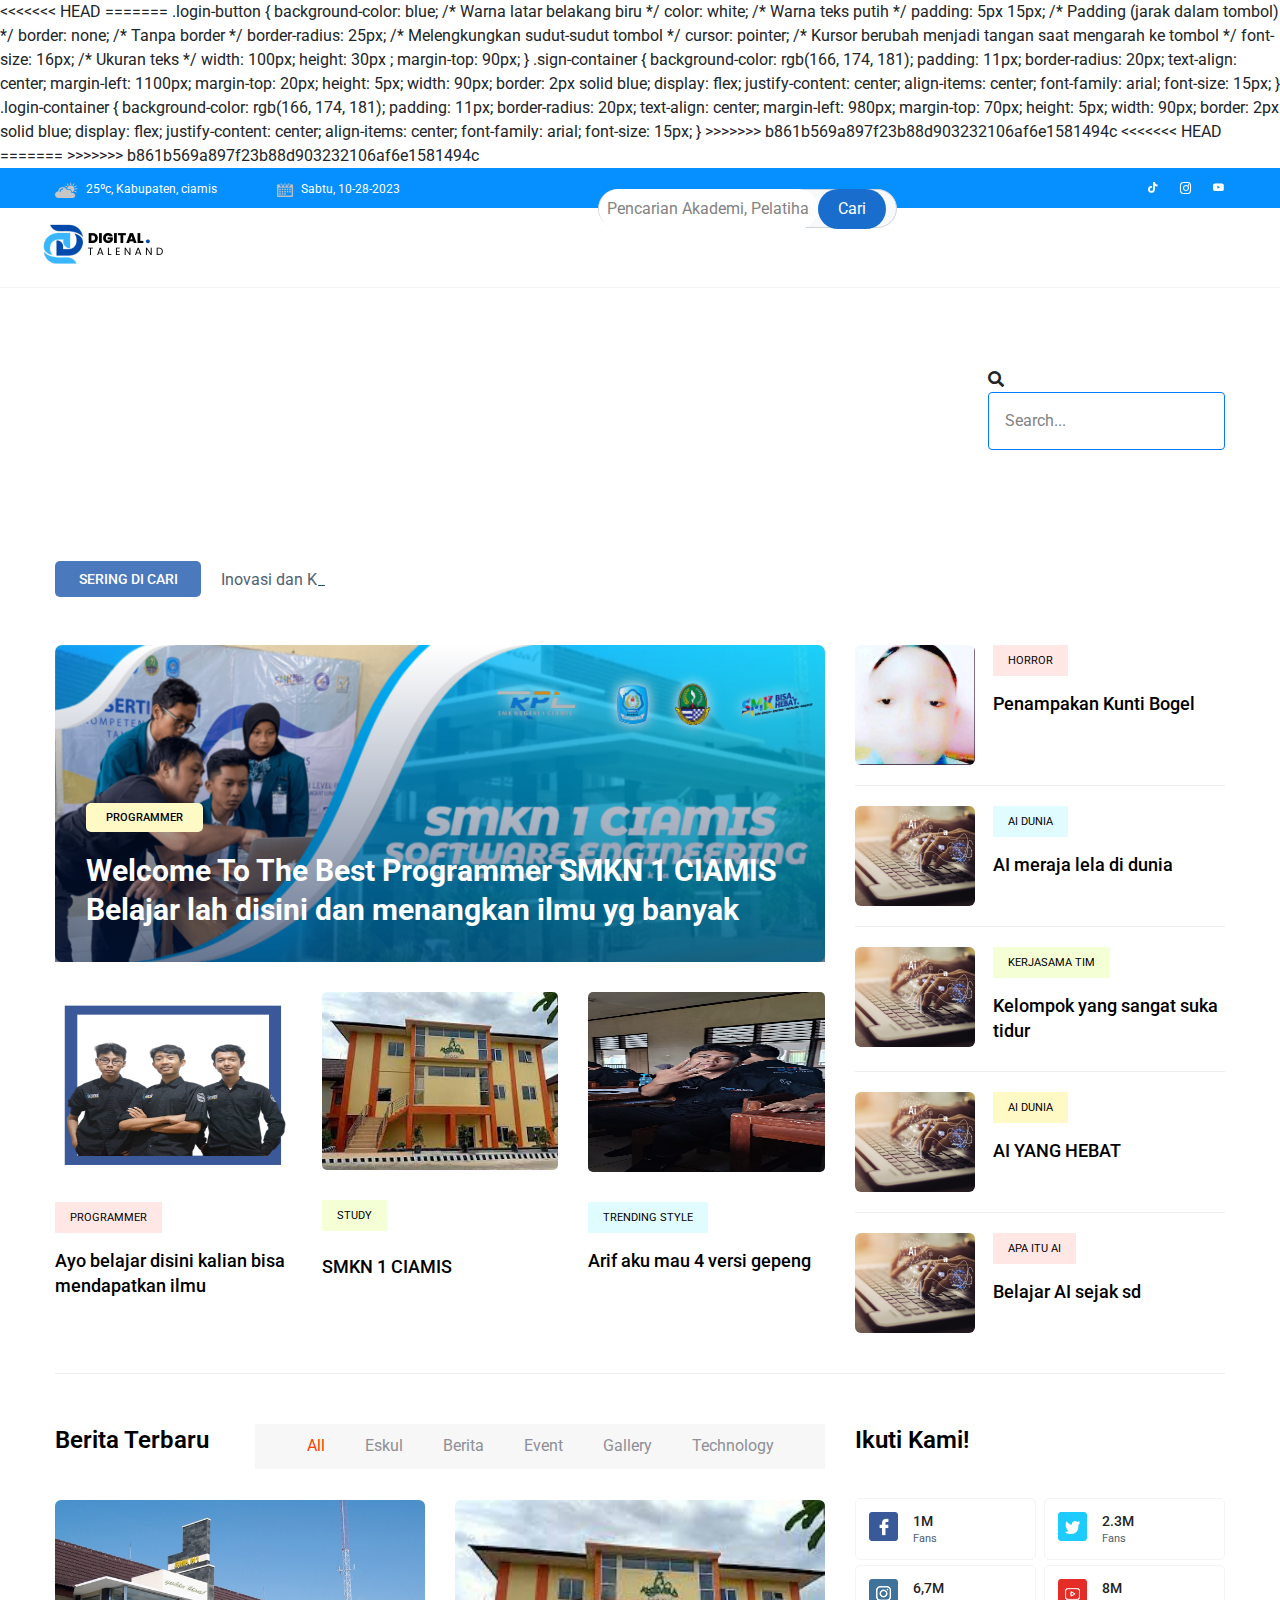
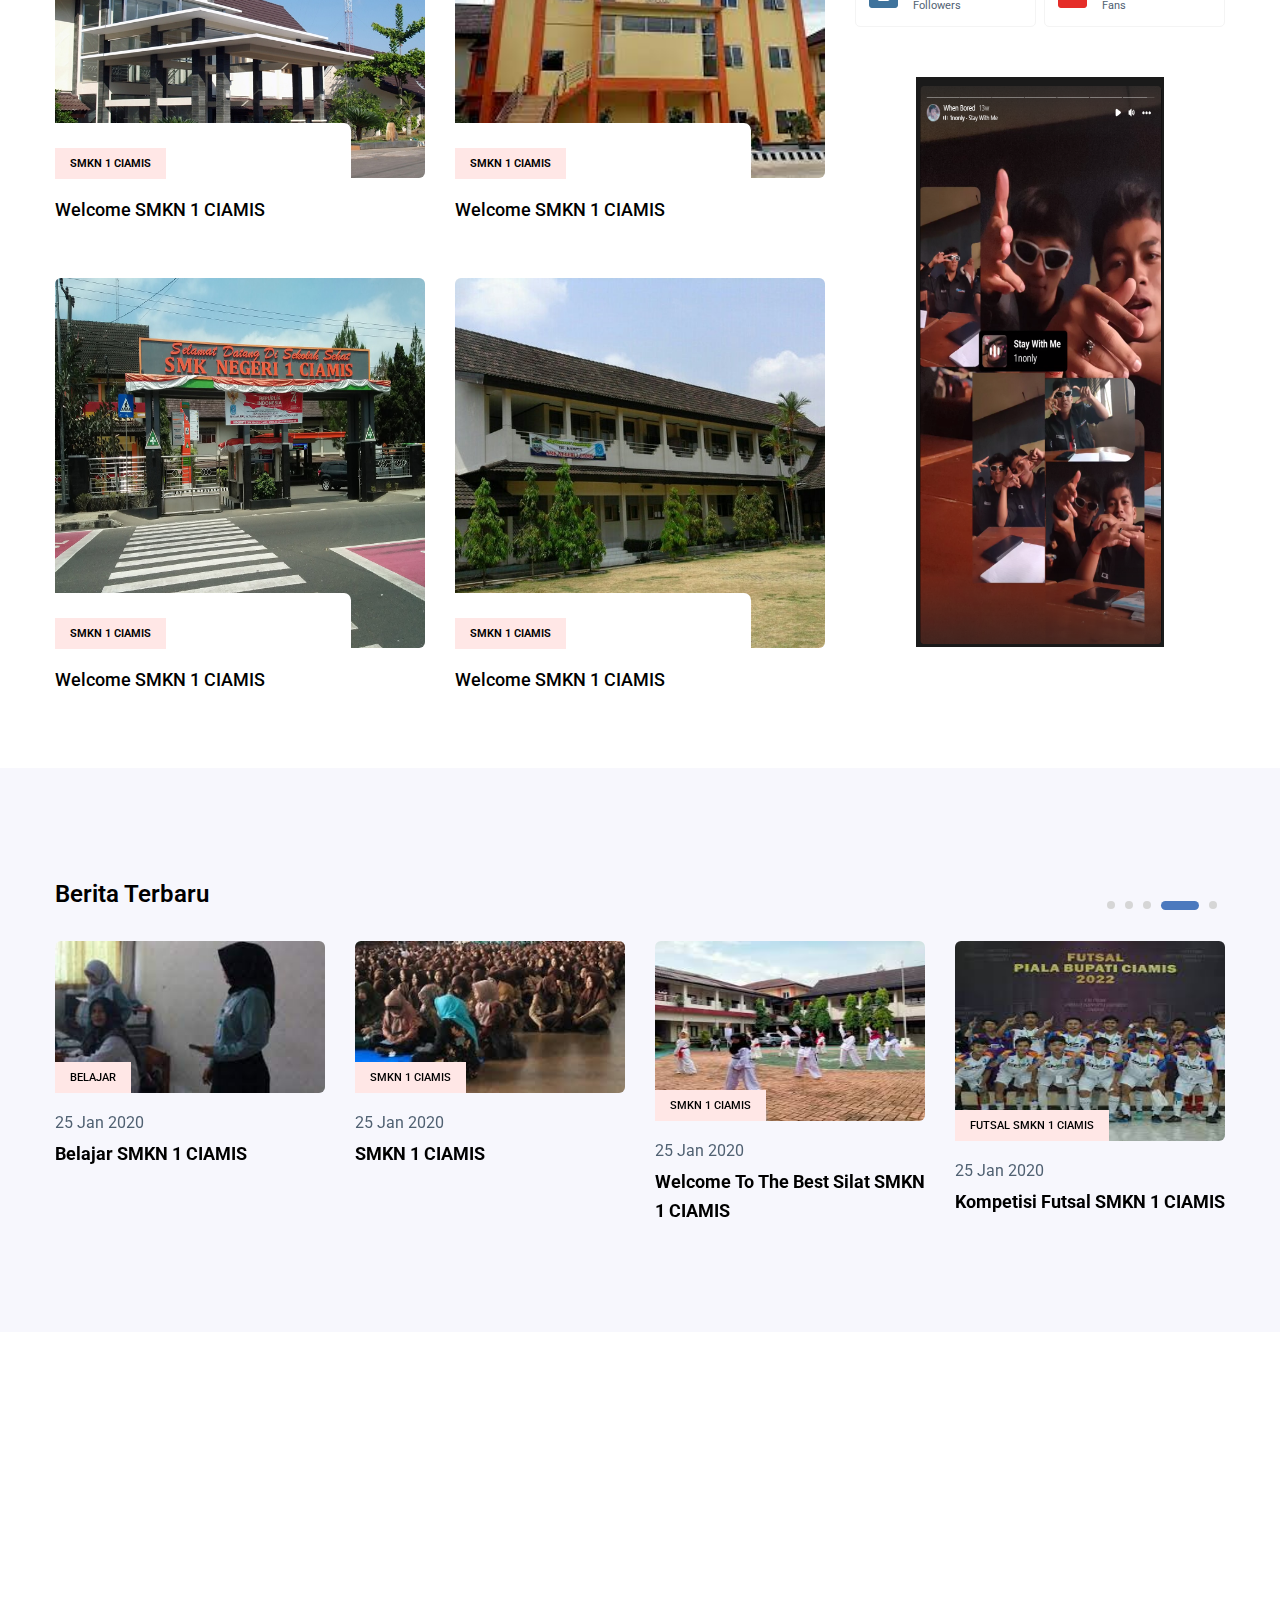
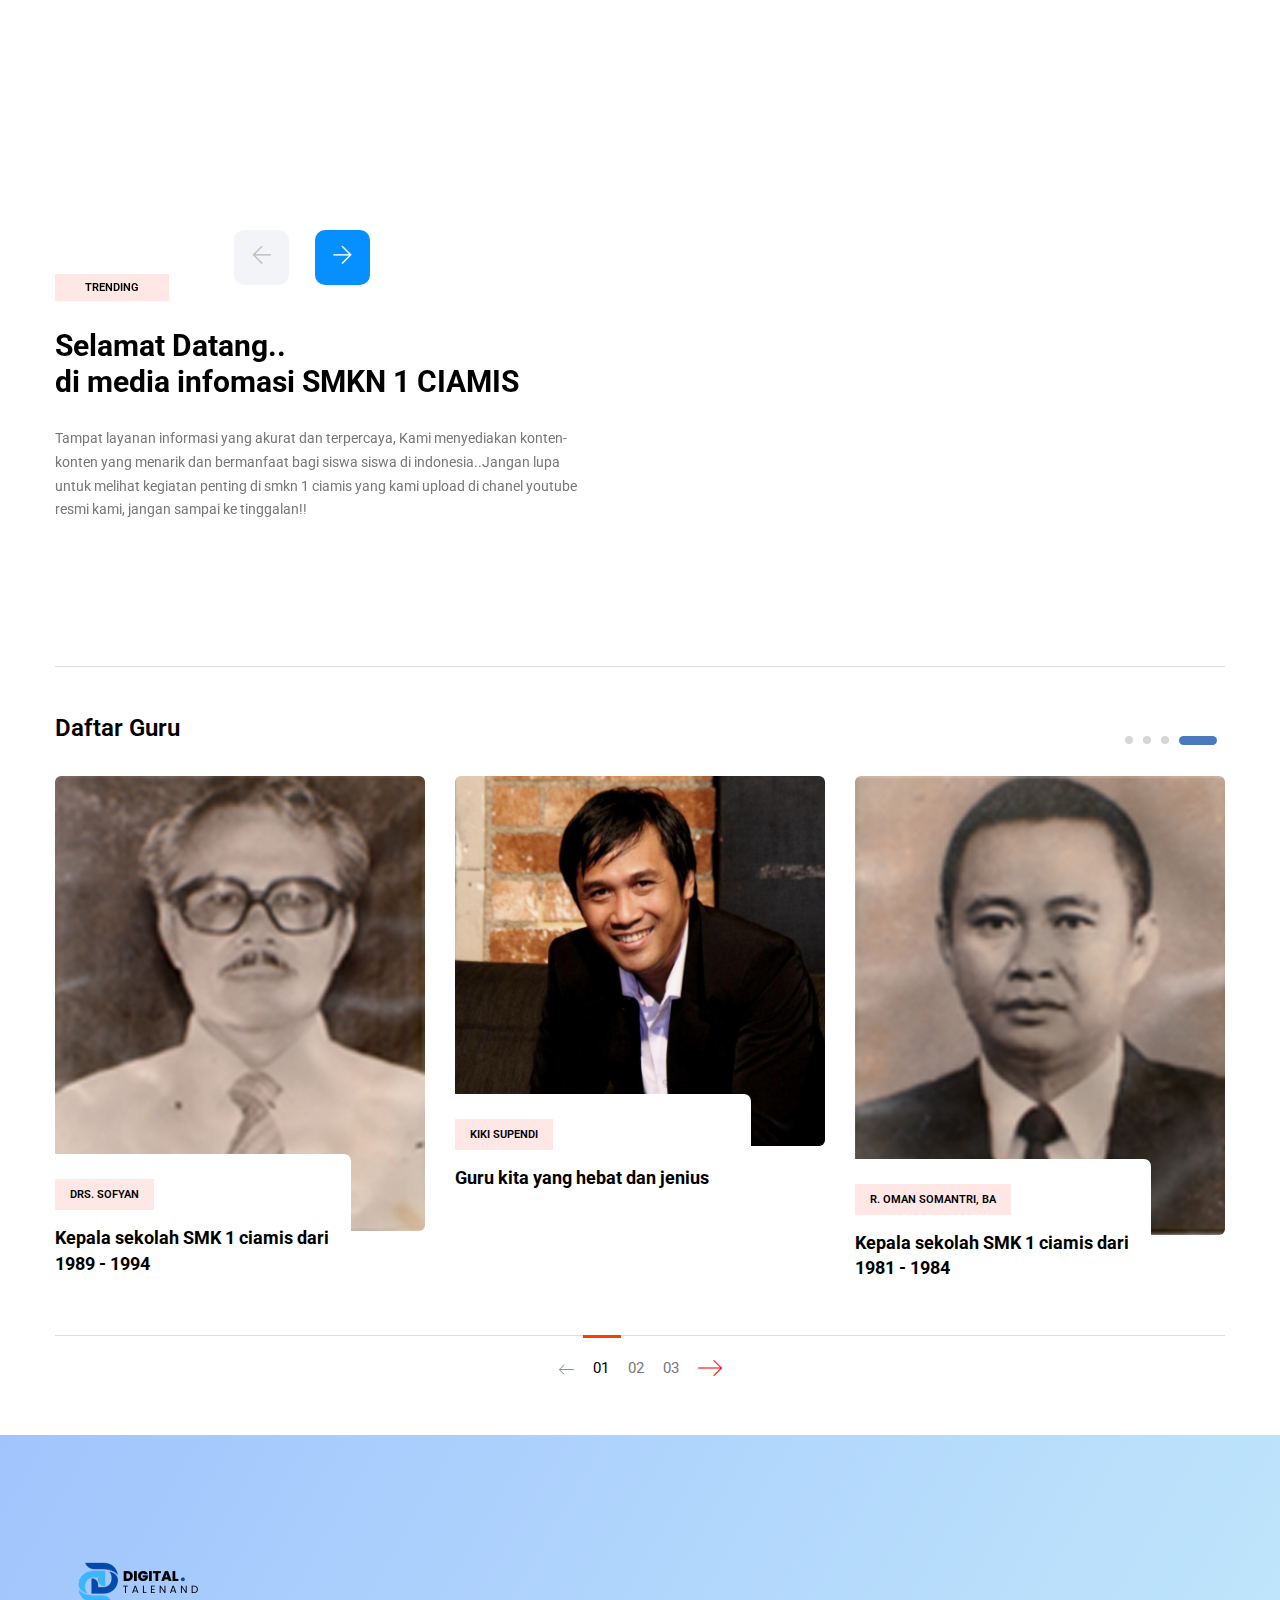
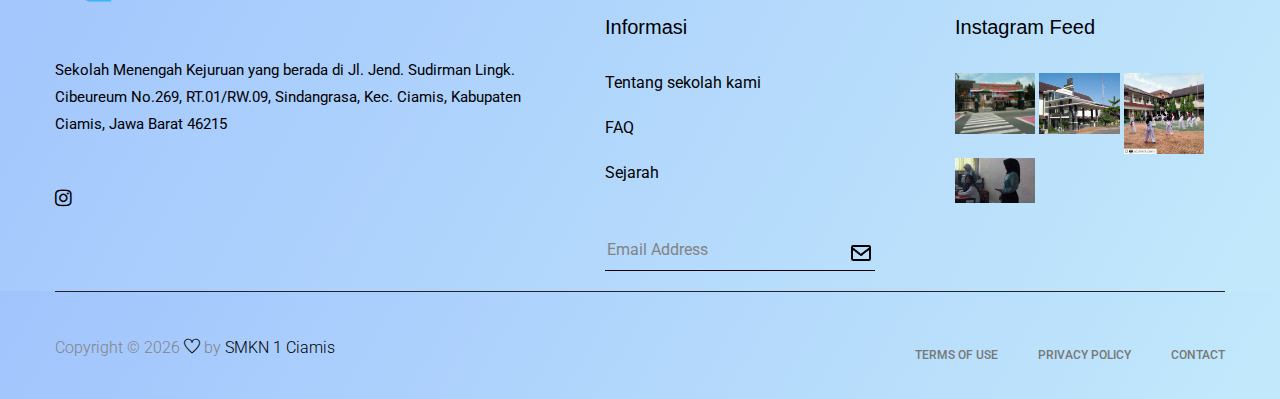
==== commit 585eaccb: "se" ====
--- a/index.html
+++ b/index.html
@@ -35,6 +35,7 @@
       rel="stylesheet"
     />
 
+<<<<<<< HEAD
     <style>
       body {
         margin: 0;
@@ -64,6 +65,58 @@
     <!-- Box Icons -->
   </head>
   <body>
+=======
+.login-button {
+    background-color: blue; /* Warna latar belakang biru */
+    color: white; /* Warna teks putih */
+    padding: 5px 15px; /* Padding (jarak dalam tombol) */
+    border: none; /* Tanpa border */
+    border-radius: 25px; /* Melengkungkan sudut-sudut tombol */
+    cursor: pointer; /* Kursor berubah menjadi tangan saat mengarah ke tombol */
+    font-size: 16px; /* Ukuran teks */
+    width: 100px;
+    height: 30px ;
+    margin-top: 90px;
+}
+.sign-container {
+    background-color: rgb(166, 174, 181);
+    padding: 11px;
+    border-radius: 20px;
+    text-align: center;
+    margin-left: 1100px;
+    margin-top: 20px;
+    height: 5px;
+    width: 90px;
+    border: 2px solid blue;
+    display: flex;
+    justify-content: center;
+    align-items: center;
+    font-family: arial;
+    font-size: 15px;
+}
+.login-container {
+    background-color: rgb(166, 174, 181);
+    padding: 11px;
+    border-radius: 20px;
+    text-align: center;
+    margin-left: 980px;
+    margin-top: 70px;
+    height: 5px;
+    width: 90px;
+    border: 2px solid blue;
+    display: flex;
+    justify-content: center;
+    align-items: center;
+    font-family: arial;
+    font-size: 15px;
+}
+ </style>       
+        <!-- Box Icons -->
+        <link href='https://unpkg.com/boxicons@2.1.4/css/boxicons.min.css' rel='stylesheet'>
+</head>
+<body>
+   
+>>>>>>> b861b569a897f23b88d903232106af6e1581494c
     <!-- <div id="preloader-active">
         <div class="preloader d-flex align-items-center justify-content-center">
             <div class="preloader-inner position-relative">
@@ -74,7 +127,11 @@
             </div>
         </div>
     </div>  -->
-
+<<<<<<< HEAD
+
+=======
+   
+>>>>>>> b861b569a897f23b88d903232106af6e1581494c
     <!-- Preloader Start -->
 
     <header>
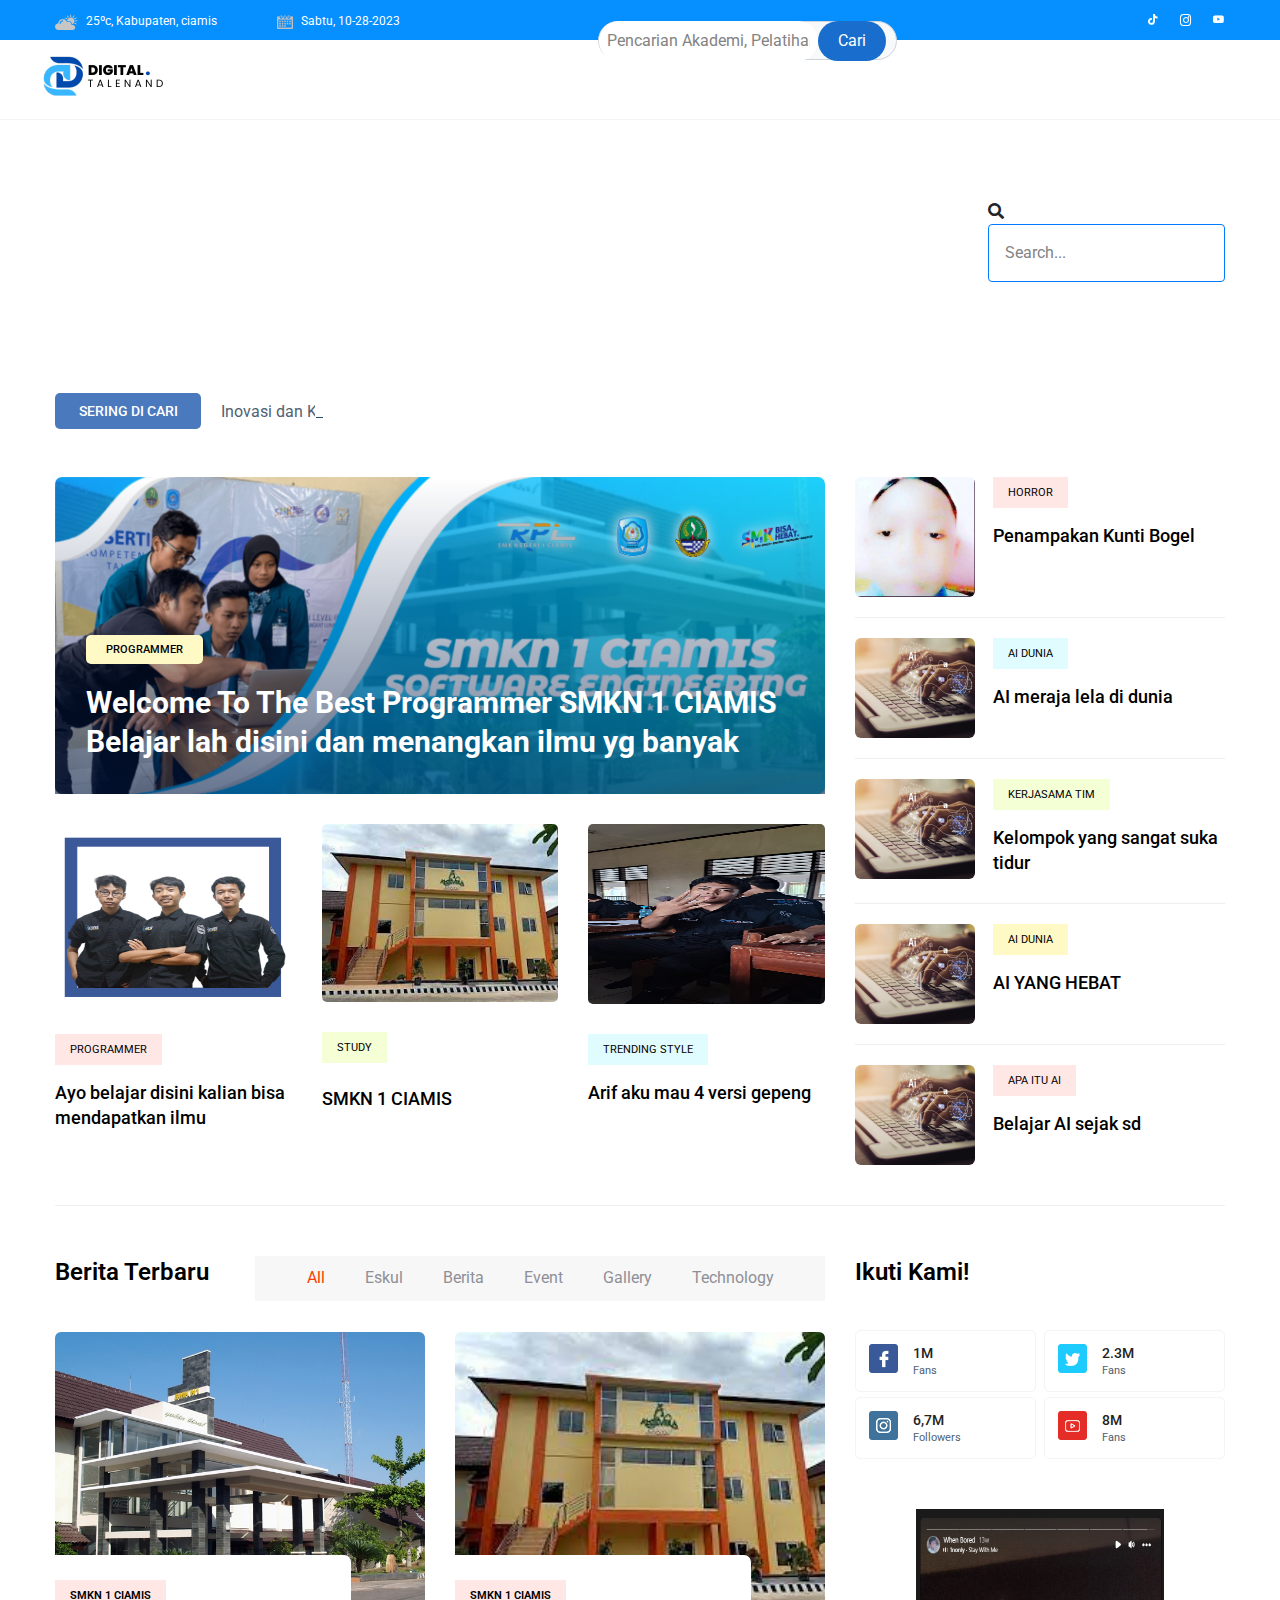
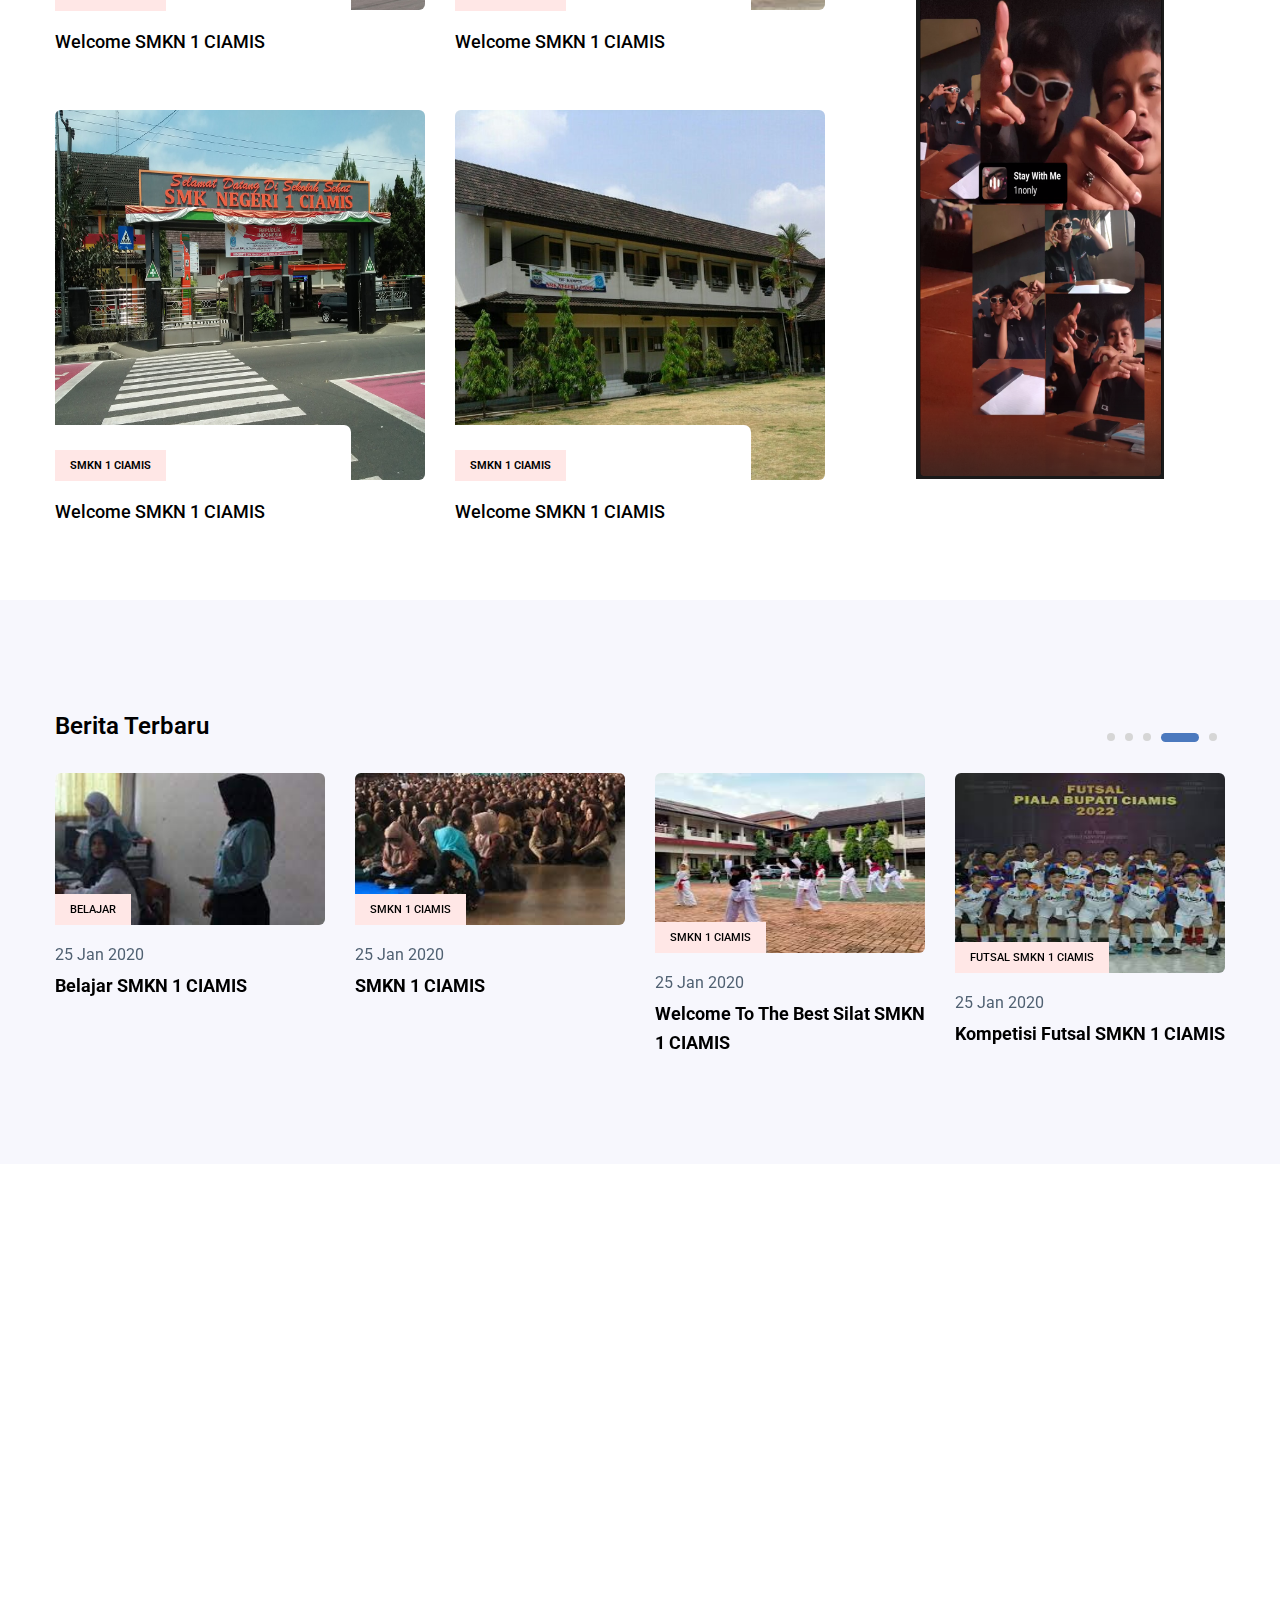
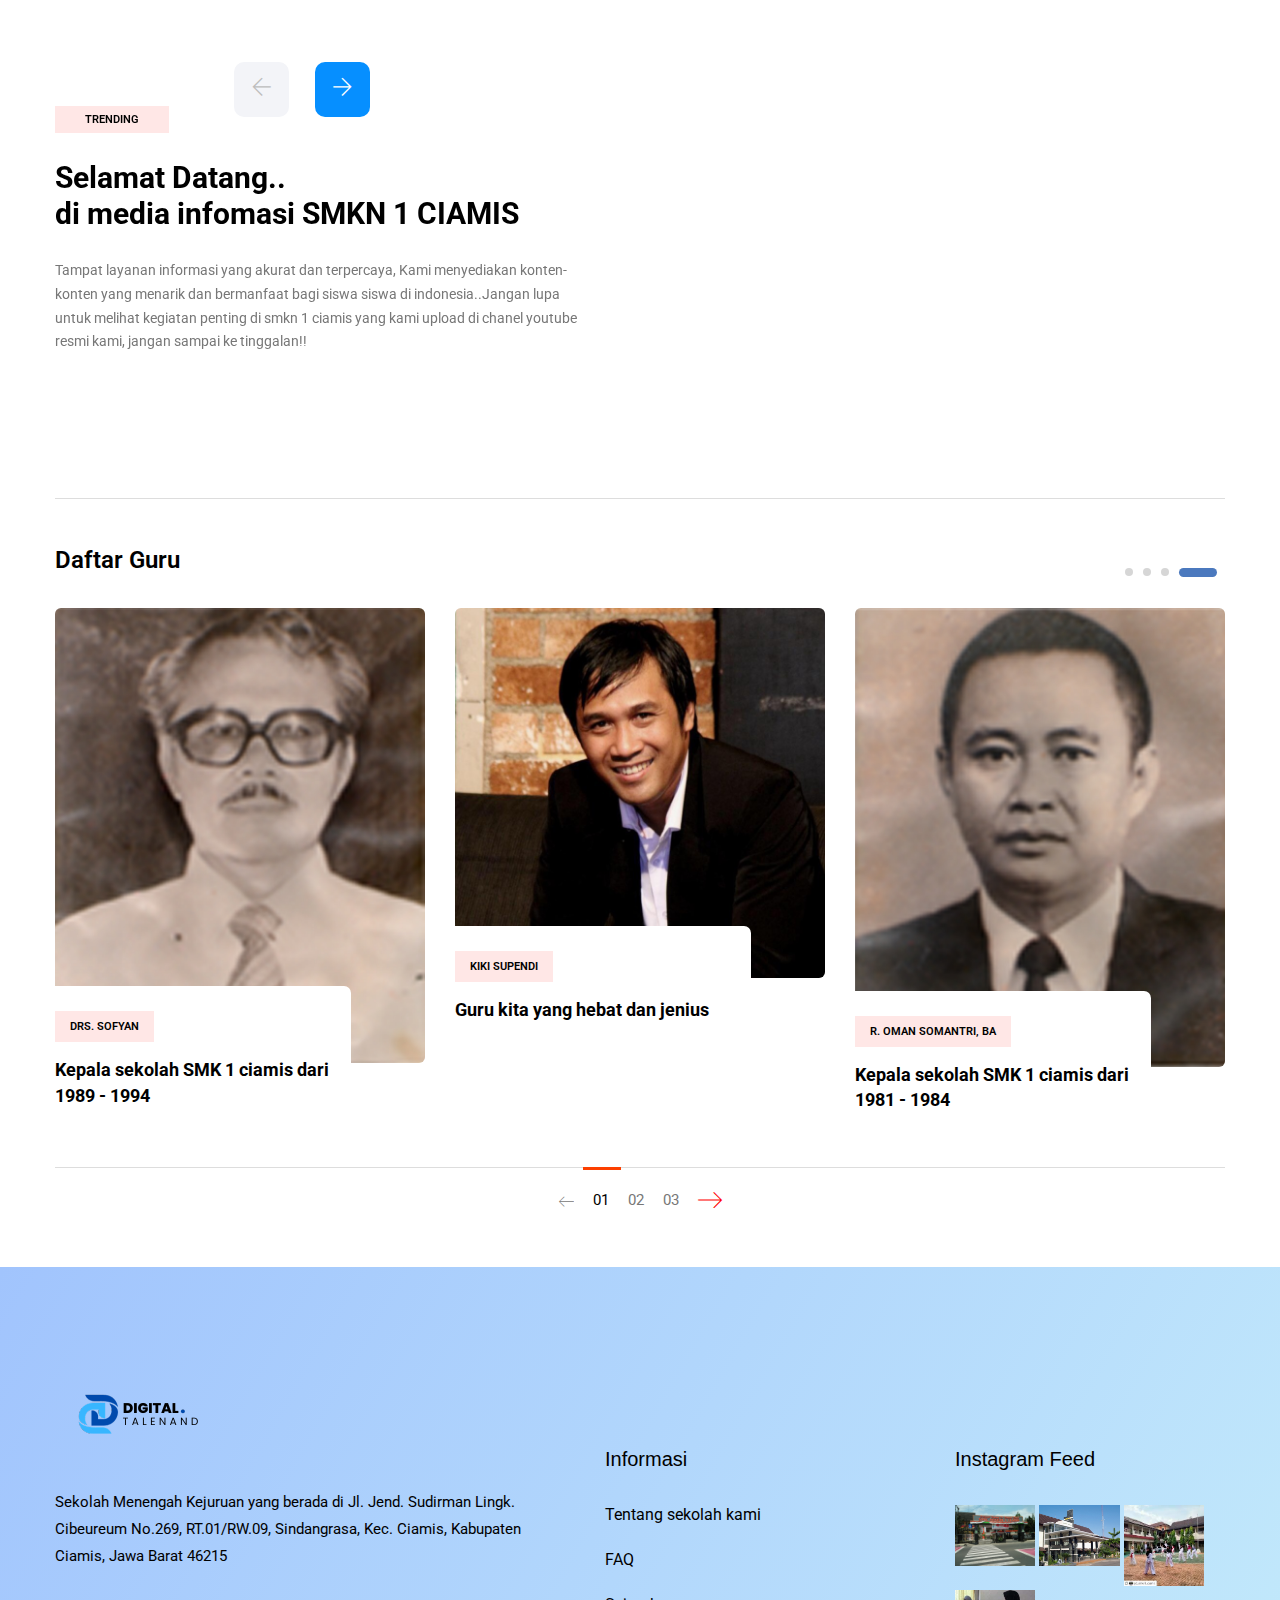
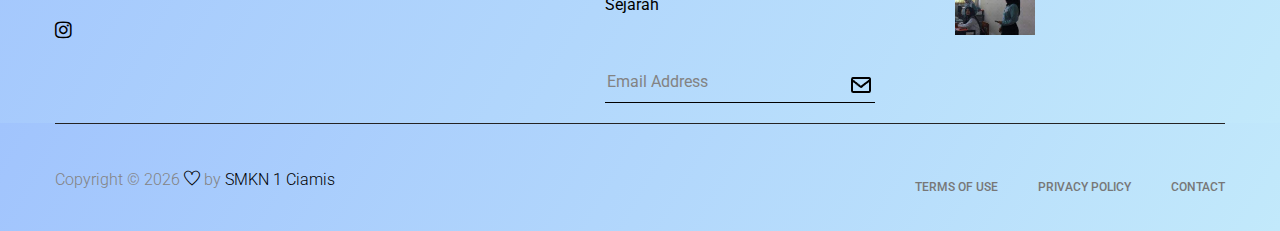
==== commit 701e4d7a: "se" ====
--- a/index.html
+++ b/index.html
@@ -35,7 +35,6 @@
       rel="stylesheet"
     />
 
-<<<<<<< HEAD
     <style>
       body {
         margin: 0;
@@ -65,58 +64,6 @@
     <!-- Box Icons -->
   </head>
   <body>
-=======
-.login-button {
-    background-color: blue; /* Warna latar belakang biru */
-    color: white; /* Warna teks putih */
-    padding: 5px 15px; /* Padding (jarak dalam tombol) */
-    border: none; /* Tanpa border */
-    border-radius: 25px; /* Melengkungkan sudut-sudut tombol */
-    cursor: pointer; /* Kursor berubah menjadi tangan saat mengarah ke tombol */
-    font-size: 16px; /* Ukuran teks */
-    width: 100px;
-    height: 30px ;
-    margin-top: 90px;
-}
-.sign-container {
-    background-color: rgb(166, 174, 181);
-    padding: 11px;
-    border-radius: 20px;
-    text-align: center;
-    margin-left: 1100px;
-    margin-top: 20px;
-    height: 5px;
-    width: 90px;
-    border: 2px solid blue;
-    display: flex;
-    justify-content: center;
-    align-items: center;
-    font-family: arial;
-    font-size: 15px;
-}
-.login-container {
-    background-color: rgb(166, 174, 181);
-    padding: 11px;
-    border-radius: 20px;
-    text-align: center;
-    margin-left: 980px;
-    margin-top: 70px;
-    height: 5px;
-    width: 90px;
-    border: 2px solid blue;
-    display: flex;
-    justify-content: center;
-    align-items: center;
-    font-family: arial;
-    font-size: 15px;
-}
- </style>       
-        <!-- Box Icons -->
-        <link href='https://unpkg.com/boxicons@2.1.4/css/boxicons.min.css' rel='stylesheet'>
-</head>
-<body>
-   
->>>>>>> b861b569a897f23b88d903232106af6e1581494c
     <!-- <div id="preloader-active">
         <div class="preloader d-flex align-items-center justify-content-center">
             <div class="preloader-inner position-relative">
@@ -127,11 +74,7 @@
             </div>
         </div>
     </div>  -->
-<<<<<<< HEAD
-
-=======
-   
->>>>>>> b861b569a897f23b88d903232106af6e1581494c
+
     <!-- Preloader Start -->
 
     <header>
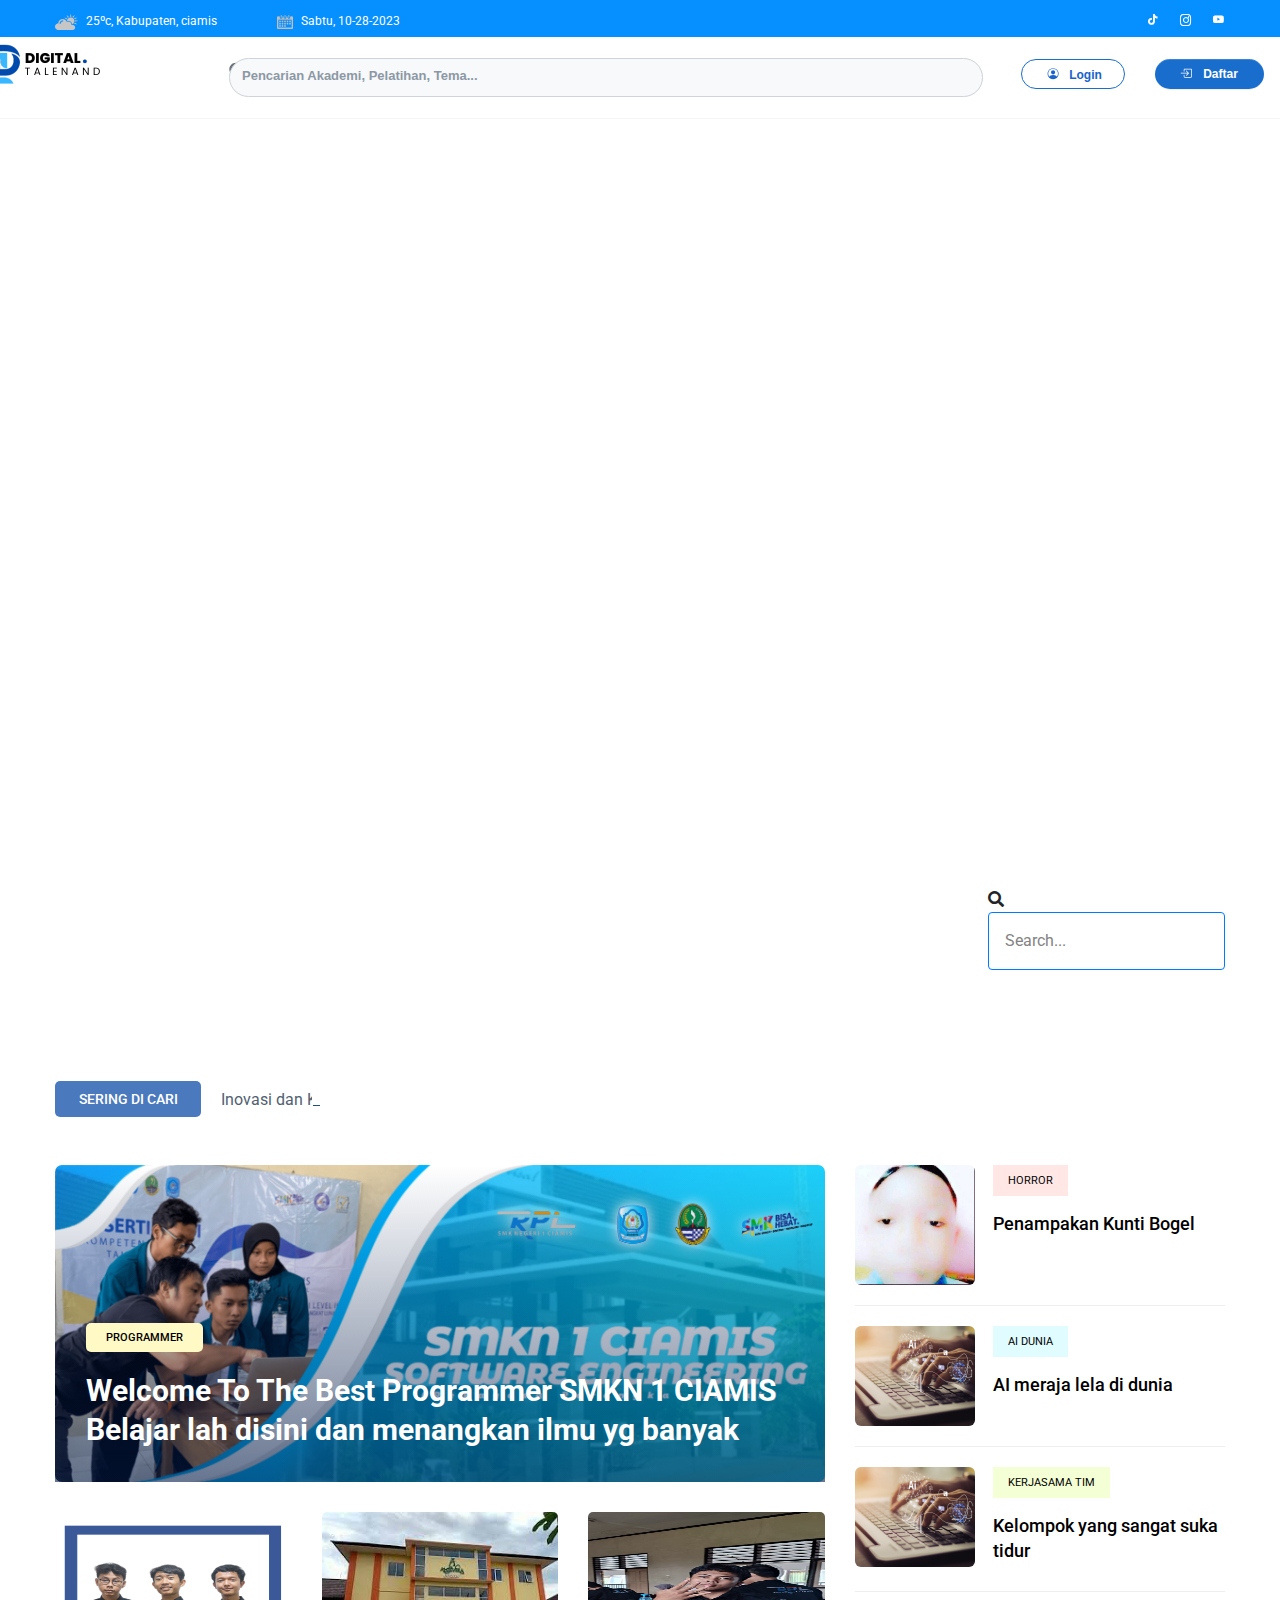
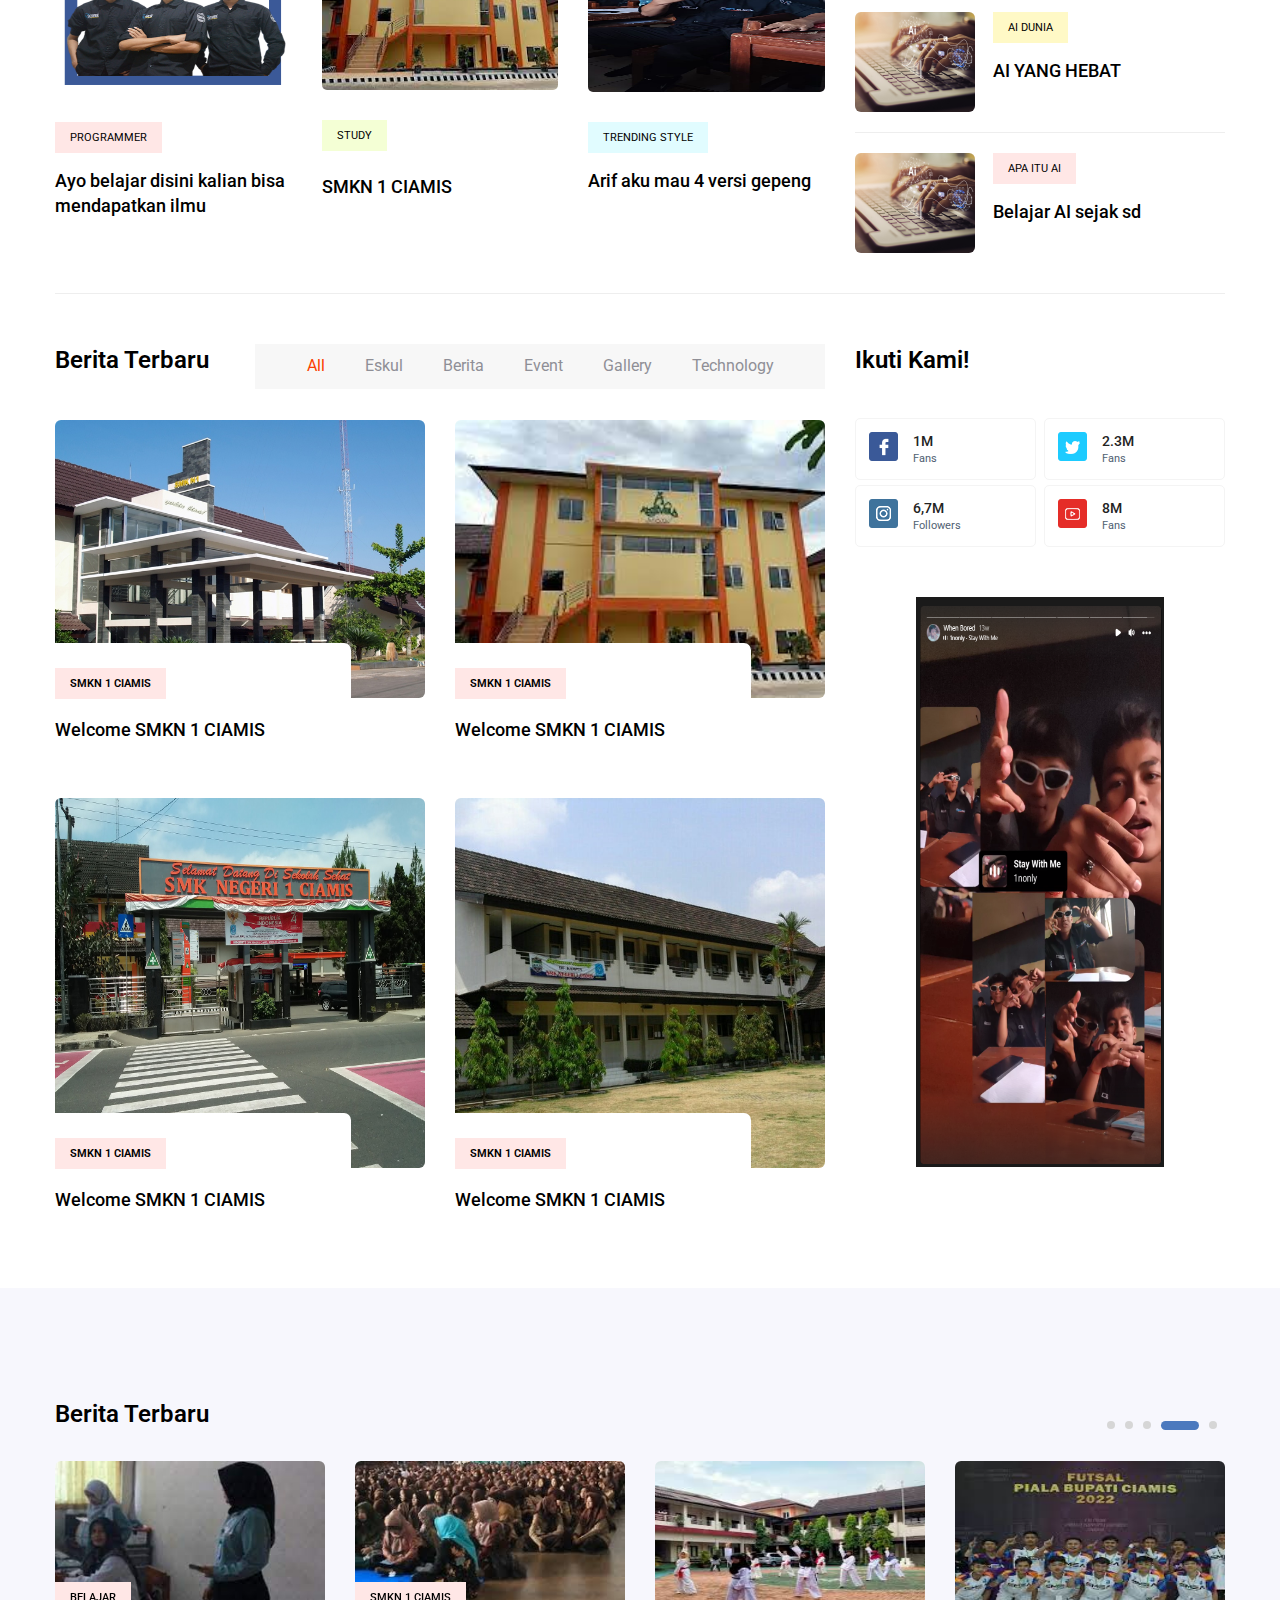
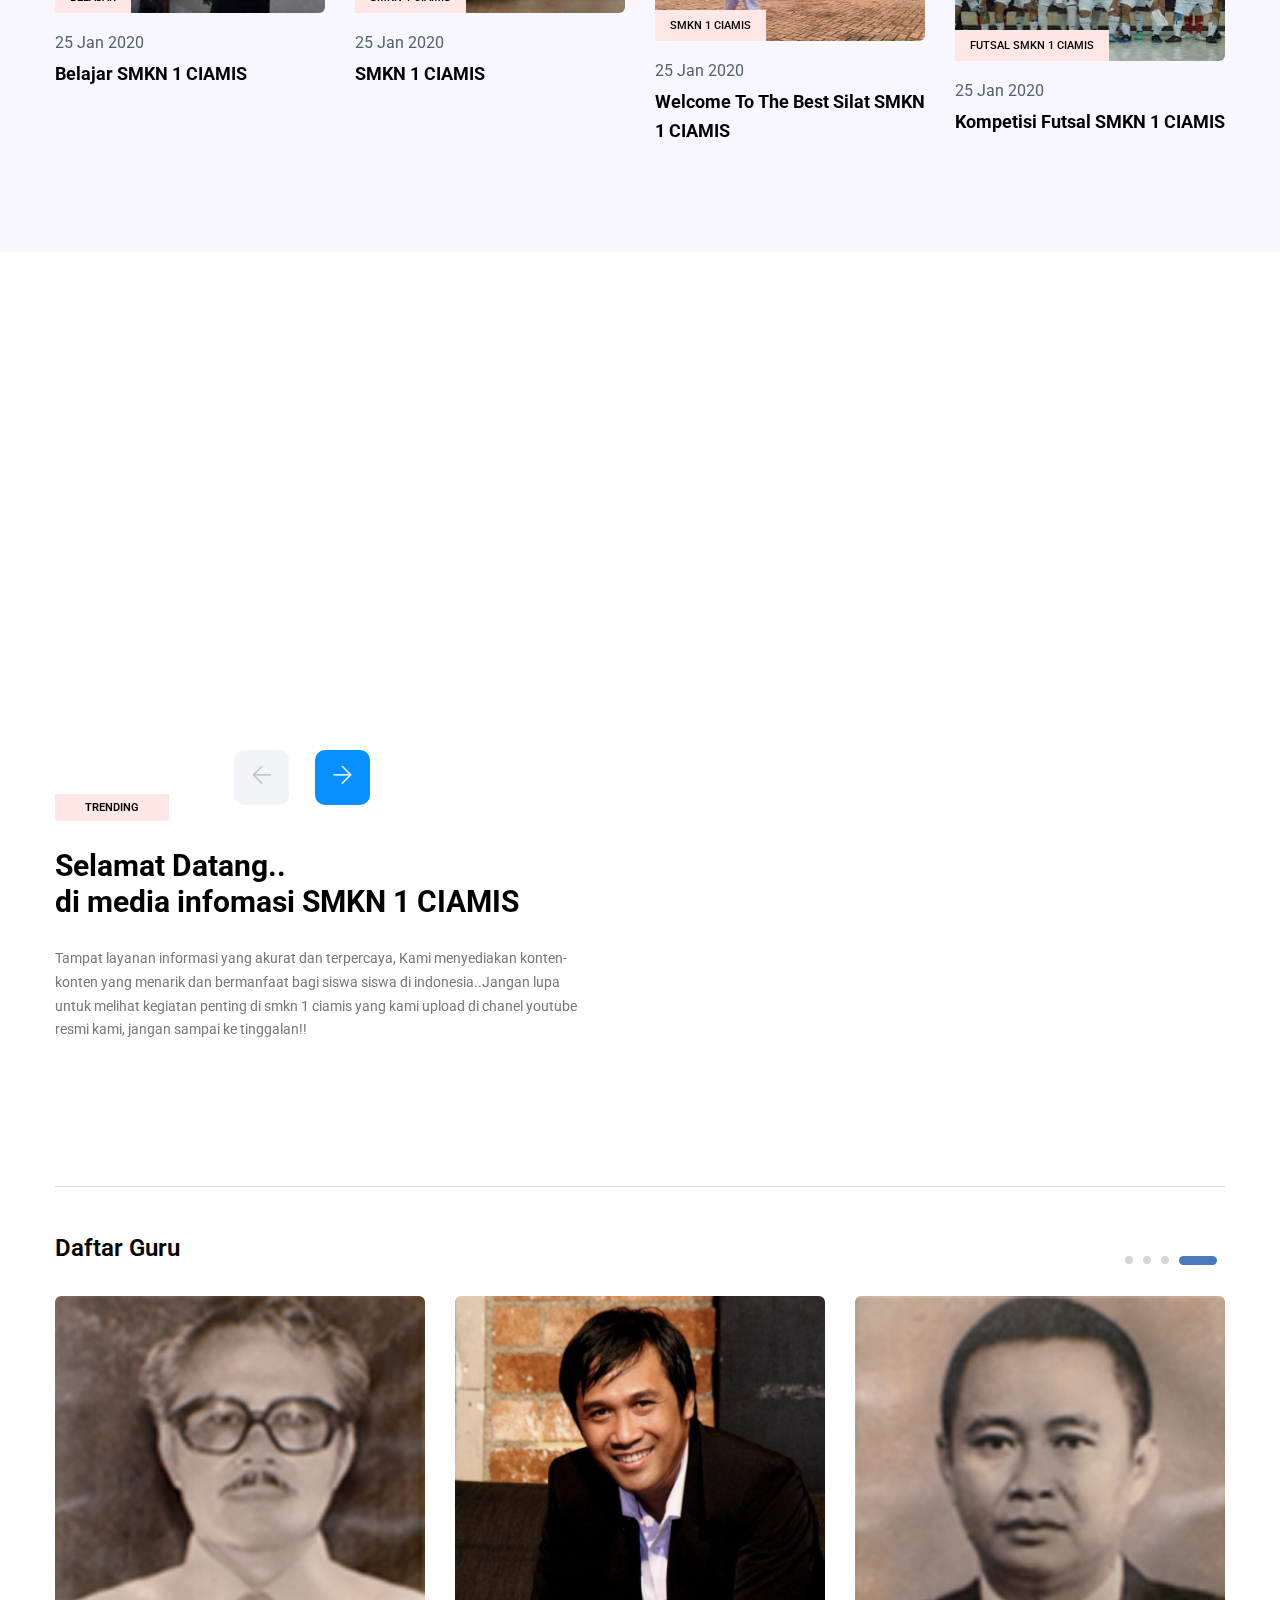
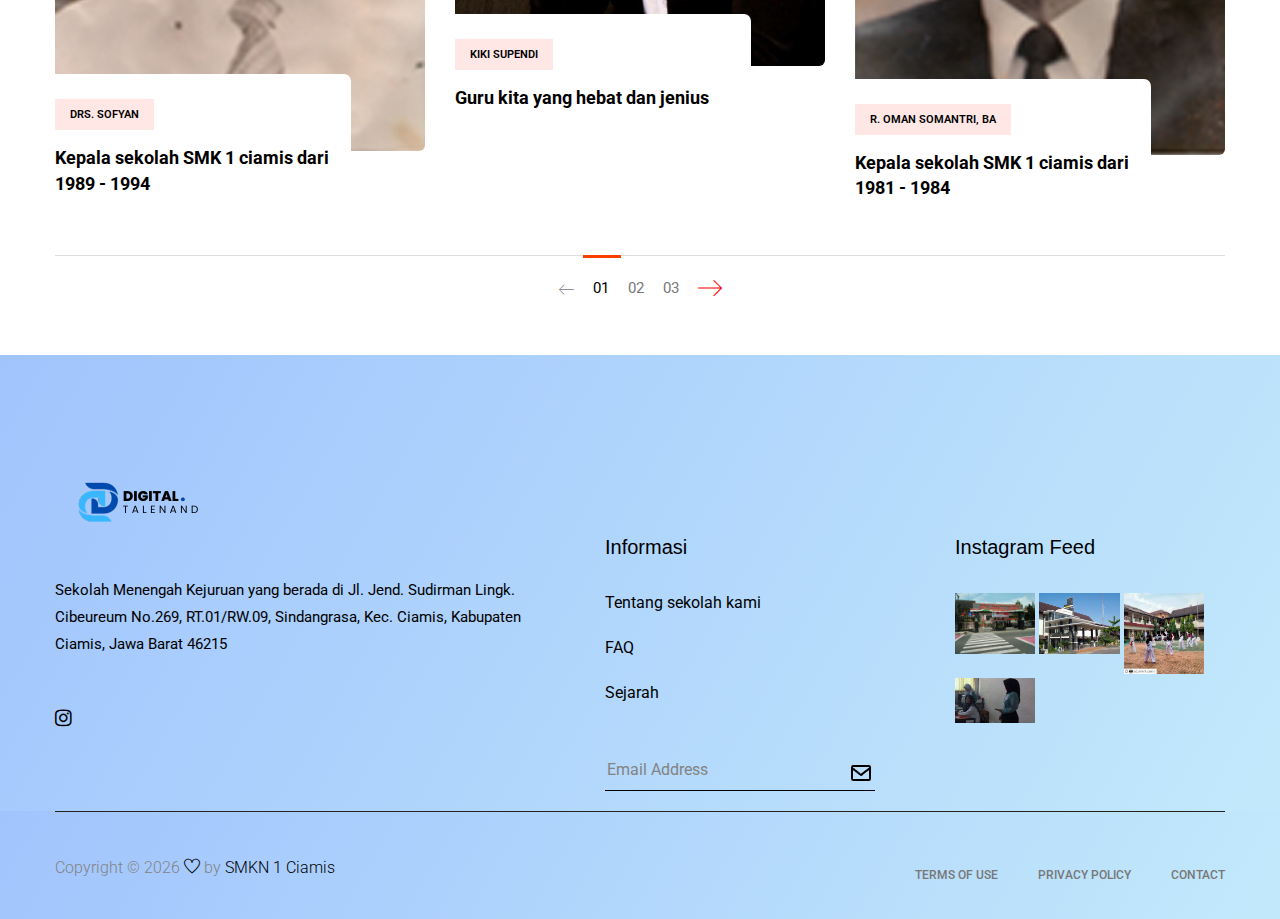
==== commit ba96ce76: "yhs" ====
--- a/index.html
+++ b/index.html
@@ -133,27 +133,35 @@
             </div>
           </div>
 
-          <div class="header">
-            <div class="logo">
-              <!-- Letakkan logo di sini -->
-              <img src="assets/img/logo/logodigitalenand.png" alt="Logo" />
-            </div>
-            <div class="div-categori-search">
-              <div class="overlap-group">
-                <div class="combobox">
-                  <input type="text" class="search-input" placeholder="Pencarian Akademi, Pelatihan, Tema..." />
-                  <button class="search-button">Cari</button>
-                </div>
-              </div>
-            </div>
-            <div class="link login">
-              <img class="icon" src="assets/icon/login.svg" alt="Login Icon" />
-              <div class="div">Login</div>
-            </div>
-            <div class="link-2 register">
-              <img class="icon" src="assets/icon/daftar.svg" alt="Daftar Icon" />
-              <div class="text-wrapper-2">Daftar</div>
-            </div>
+          <div class="desktop">
+            <div class="header-wrapper">
+              <header class="header">
+                  <div class="logo">
+                      <!-- Letakkan logo di sini -->
+                      <img src="assets/img/logo/logodigitalenand.png" alt="Logo" />
+                  </div>
+                  <div class="div-categori-search">
+                      <div class="overlap-group">
+                          <div class="combobox">
+                              <div class="div-placeholder"><div class="text-wrapper">Pencarian Akademi, Pelatihan, Tema...</div></div>
+                          </div>
+                          <!-- Tambahkan ikon pencarian dari Font Awesome -->
+                          <img src="assets/icon/search.svg">
+                      </div>
+                  </div>
+                  <div class="link">
+                      <img class="icon" src="assets/icon/login.svg" />
+                      <div class="div">Login</div>
+                  </div>
+                  <div class="link-2">
+                      <a href="register.html">
+                          <img class="icon" src="assets/icon/daftar.svg" />
+                          <div class="text-wrapper-2">Daftar</div>
+                      </a>
+                  </div>
+              </header>
+          </div>
+          
           </div>
           
 
--- a/styleguide.css
+++ b/styleguide.css
@@ -1,4 +1,3 @@
 :root {
-    --red-80: rgba(165, 42, 42, 0.8);
-  }
-  +  --red-80: rgba(165, 42, 42, 0.8);
+}
--- a/style.css
+++ b/style.css
@@ -1,198 +1,165 @@
-.header {
-    display: flex;
-    align-items: center;
-    justify-content: space-between;
-    width: 100%;
-    height: 80px;
-    background-color: #ffffff;
-    border-bottom: 1px solid #f3f5f5;
-    padding: 0 20px; /* Sesuaikan padding agar tata letak tetap rapi */
-  }
+.desktop {
+  background-color: #ffffff;
+  display: flex;
+  flex-direction: row;
+  justify-content: center;
+  width: 100%;
+}
 
-  .logo {
-    margin-right: auto; /* Logo akan selalu ada di sebelah kiri */
-  }
-  
-  .div-categori-search {
-    flex-grow: 1;
-    margin: 0 20px; /* Atur margin agar tetap rapi */
-  }
+.desktop .header-wrapper {
+  background-color: #ffffff;
+  width: 1366px;
+  height: 768px;
+}
 
-  .combobox {
-    display: flex;
-    align-items: center;
-    background-color: #f7f9fb;
-    border-radius: 800px;
-    border: 1px solid #ced4da;
-  }
+.desktop .header {
+  position: relative;
+  width: 1366px;
+  height: 82px;
+  top: -3px;
+  background-color: #ffffff;
+  border-top-style: none;
+  border-right-style: none;
+  border-bottom-width: 1px;
+  border-bottom-style: solid;
+  border-left-style: none;
+  border-color: #f3f5f5;
+}
 
-  .search-button {
-    padding: 8px 20px;
-    background-color: #196ecd;
-    color: #ffffff;
-    border: none;
-    border-radius: 800px;
-    margin-right: 10px;
-    cursor: pointer;
-  }
+.desktop .link-image {
+  position: absolute;
+  width: 60px;
+  height: 57px;
+  top: 12px;
+  left: 71px;
+  background-image: url(./img/link-image.png);
+  background-size: cover;
+  background-position: 50% 50%;
+}
 
-  .search-input {
-    flex-grow: 1;
-    padding: 8px;
-    border: none;
-    border-radius: 800px;
-    outline: none;
-  }
+.desktop .div-categori-search {
+  position: absolute;
+  width: 754px;
+  height: 39px;
+  top: 21px;
+  left: 272px;
+  background-color: #f5f5f5;
+  border-radius: 800px;
+}
 
-  .link,
-  .link-2 {
-    display: flex;
-    align-items: right;
-    padding: 5px 15px; /* Mengurangi padding agar tombol tidak melampaui batas */
-    border-radius: 25px; /* Mengurangi border-radius agar tombol tidak terlalu bulat */
-    cursor: pointer;
-  }
-.icon {
-    width: 20px;
-    height: 20px;
-    margin-right: 5px;
-  }
+.desktop .overlap-group {
+  position: relative;
+  height: 39px;
+  border-radius: 800px;
+}
 
-  .header .link-image {
-    position: absolute;
-    width: auto;
-    height: auto;
-    top: 12px;
-    left: 377px;
-    background-image: url(./assets/img/logo/logodigitalenand.png)
-    background-size: cover;
-    background-position: 50% 50%;
-  }
-  
-  .header .div-categori-search {
-    position: absolute;
-    width: auto;
-    height: auto;
-    top: 21px;
-    left: 578px;
-    background-color: #f5f5f5;
-    border-radius: 800px;
-  }
-  
-  .header .overlap-group {
-    position: relative;
-    height: 39px;
-    border-radius: 800px;
-  }
-  
-  .header .combobox {
-    position: absolute;
-    width: auto;
-    height: 39px;
-    top: 0;
-    left: 0;
-    background-color: #f7f9fb;
-    border-radius: 800px;
-    border: 1px solid;
-    border-color: #ced4da;
-  }
-  
-  .header .div-placeholder {
-    position: relative;
-    width: 639px;
-    height: 16px;
-    top: 10px;
-    left: 12px;
-  }
-  
-  .header .text-wrapper {
-    position: absolute;
-    width: 238px;
-    height: 16px;
-    top: -1px;
-    left: 0;
-    font-family: "Plus Jakarta Sans-SemiBold", Helvetica;
-    font-weight: 600;
-    color: #8c98a4;
-    font-size: 13px;
-    letter-spacing: 0;
-    line-height: normal;
-  }
-  
-  .header .symbol {
-    position: absolute;
-    width: 16px;
-    height: 16px;
-    top: 11px;
-    left: 639px;
-    font-family: "Font Awesome 5 Free-Solid", Helvetica;
-    font-weight: 400;
-    color: #6c757d;
-    font-size: 16px;
-    letter-spacing: 0;
-    line-height: 16px;
-    white-space: nowrap;
-  }
-  
-  .header .link {
-    position: absolute;
-    width: 104px;
-    height: 30px;
-    top: 26px;
-    left: 1300px;
-    border-radius: 800px;
-    border: 1px solid;
-    border-color: #196ecd;
-  }
-  
-  .header .icon {
-    position: absolute;
-    width: 12px;
-    height: 12px;
-    top: 8px;
-    left: 25px;
-  }
-  
-  .header .div {
-    position: absolute;
-    width: 33px;
-    height: 15px;
-    top: 6px;
-    left: 47px;
-    font-family: "Plus Jakarta Sans-SemiBold", Helvetica;
-    font-weight: 600;
-    color: #1963cd;
-    font-size: 12px;
-    text-align: center;
-    letter-spacing: 0;
-    line-height: 19.7px;
-    white-space: nowrap;
-  }
-  
-  .header .link-2 {
-    position: absolute;
-    width: 109px;
-    height: 30px;
-    top: 26px;
-    left: 1434px;
-    background-color: #196ecd;
-    border-radius: 800px;
-    box-shadow: 0px 1px 1px #161c2d13, inset 0px 1px 0px #ffffff26;
-  }
-  
-  .header .text-wrapper-2 {
-    position: absolute;
-    width: 37px;
-    height: 15px;
-    top: 6px;
-    left: 47px;
-    font-family: "Plus Jakarta Sans-SemiBold", Helvetica;
-    font-weight: 600;
-    color: #ffffff;
-    font-size: 12px;
-    text-align: center;
-    letter-spacing: 0;
-    line-height: 19.7px;
-    white-space: nowrap;
-  }
-  +.desktop .combobox {
+  position: absolute;
+  width: 754px;
+  height: 39px;
+  top: 0;
+  left: 0;
+  background-color: #f7f9fb;
+  border-radius: 800px;
+  border: 1px solid;
+  border-color: #ced4da;
+}
+
+.desktop .div-placeholder {
+  position: relative;
+  width: 728px;
+  height: 16px;
+  top: 10px;
+  left: 12px;
+}
+
+.desktop .text-wrapper {
+  position: absolute;
+  width: 238px;
+  height: 16px;
+  top: -1px;
+  left: 0;
+  font-family: "Plus Jakarta Sans-SemiBold", Helvetica;
+  font-weight: 600;
+  color: #8c98a4;
+  font-size: 13px;
+  letter-spacing: 0;
+  line-height: normal;
+}
+
+.desktop .symbol {
+  position: absolute;
+  width: 16px;
+  height: 16px;
+  top: 9px;
+  left: 725px;
+  font-family: "Font Awesome 5 Free-Solid", Helvetica;
+  font-weight: 400;
+  color: #6c757d;
+  font-size: 16px;
+  letter-spacing: 0;
+  line-height: 16px;
+  white-space: nowrap;
+}
+
+.desktop .link {
+  position: absolute;
+  width: 104px;
+  height: 30px;
+  top: 22px;
+  left: 1064px;
+  border-radius: 800px;
+  border: 1px solid;
+  border-color: #196ecd;
+}
+
+.desktop .icon {
+  position: absolute;
+  width: 12px;
+  height: 12px;
+  top: 8px;
+  left: 25px;
+}
+
+.desktop .div {
+  position: absolute;
+  width: 33px;
+  height: 15px;
+  top: 6px;
+  left: 47px;
+  font-family: "Plus Jakarta Sans-SemiBold", Helvetica;
+  font-weight: 600;
+  color: #1963cd;
+  font-size: 12px;
+  text-align: center;
+  letter-spacing: 0;
+  line-height: 19.7px;
+  white-space: nowrap;
+}
+
+.desktop .link-2 {
+  position: absolute;
+  width: 109px;
+  height: 30px;
+  top: 22px;
+  left: 1198px;
+  background-color: #196ecd;
+  border-radius: 800px;
+  box-shadow: 0px 1px 1px #161c2d13, inset 0px 1px 0px #ffffff26;
+}
+
+.desktop .text-wrapper-2 {
+  position: absolute;
+  width: 37px;
+  height: 15px;
+  top: 6px;
+  left: 47px;
+  font-family: "Plus Jakarta Sans-SemiBold", Helvetica;
+  font-weight: 600;
+  color: #ffffff;
+  font-size: 12px;
+  text-align: center;
+  letter-spacing: 0;
+  line-height: 19.7px;
+  white-space: nowrap;
+}
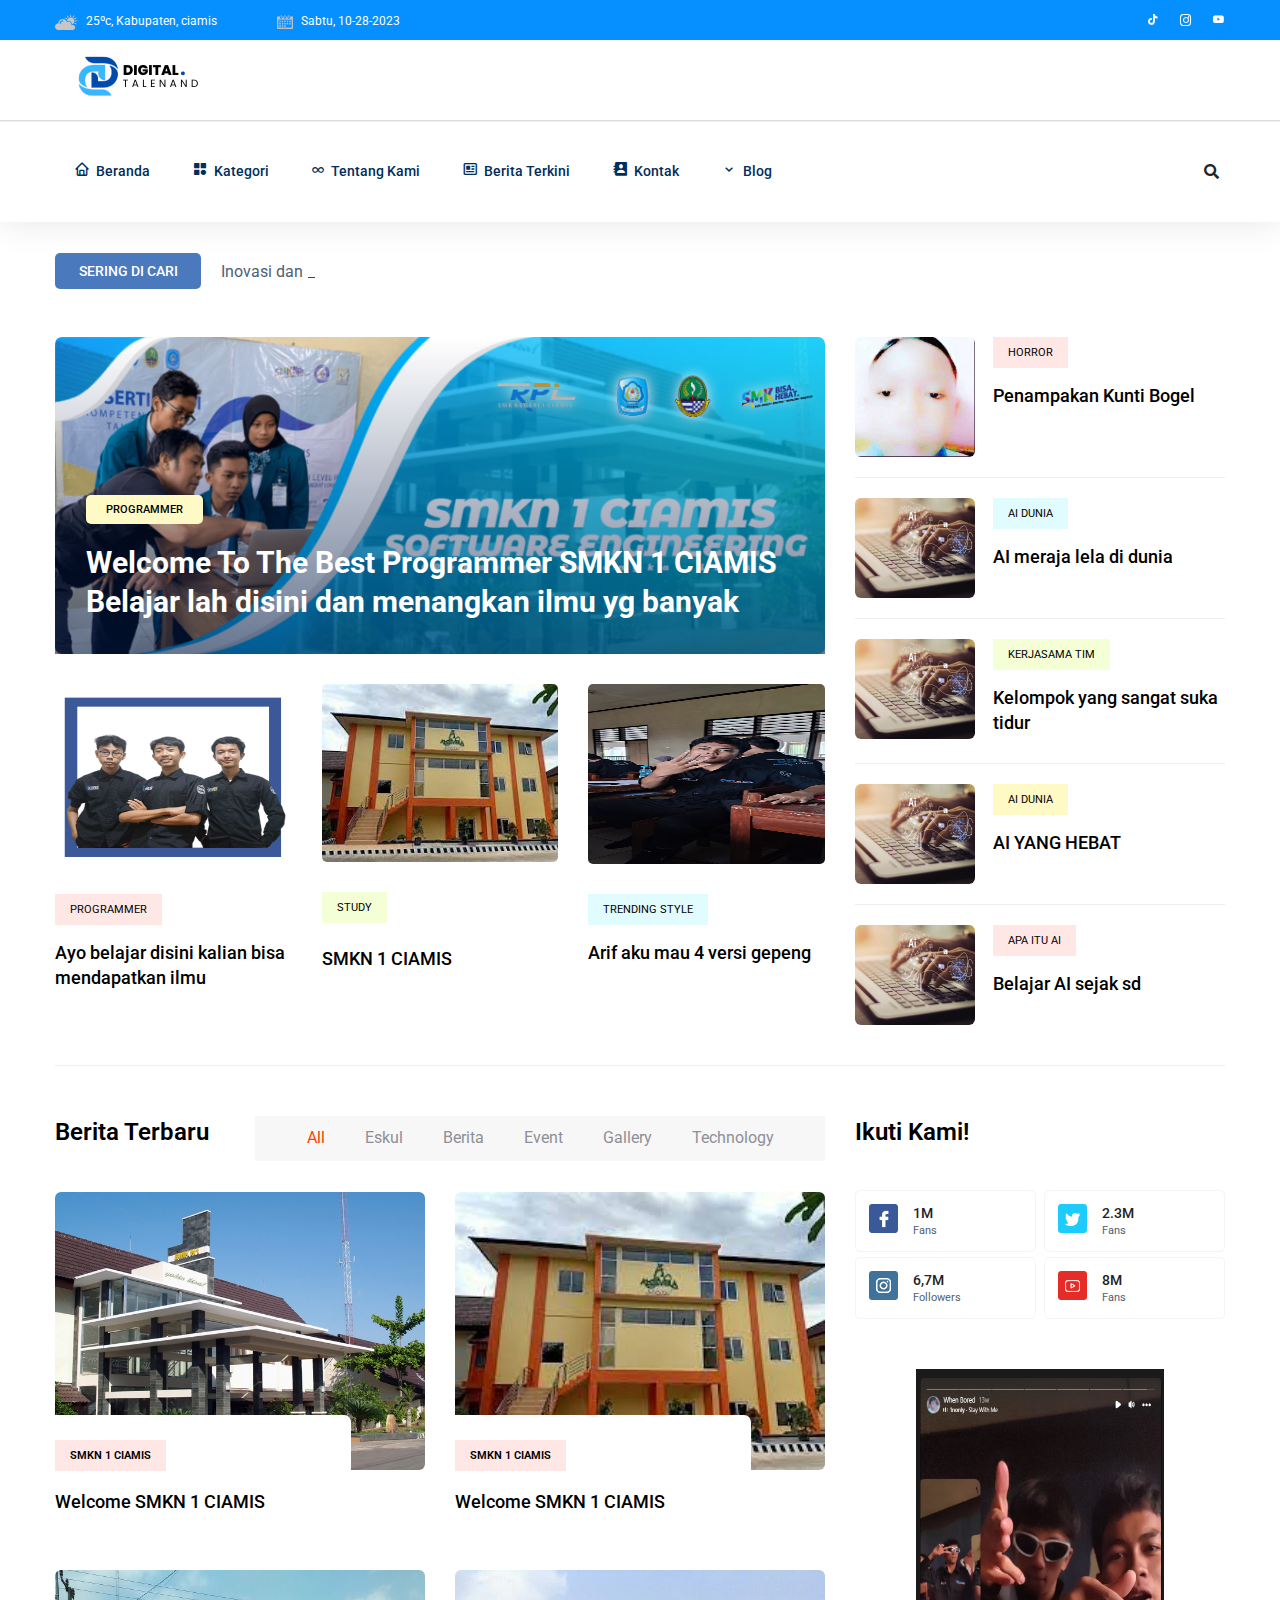
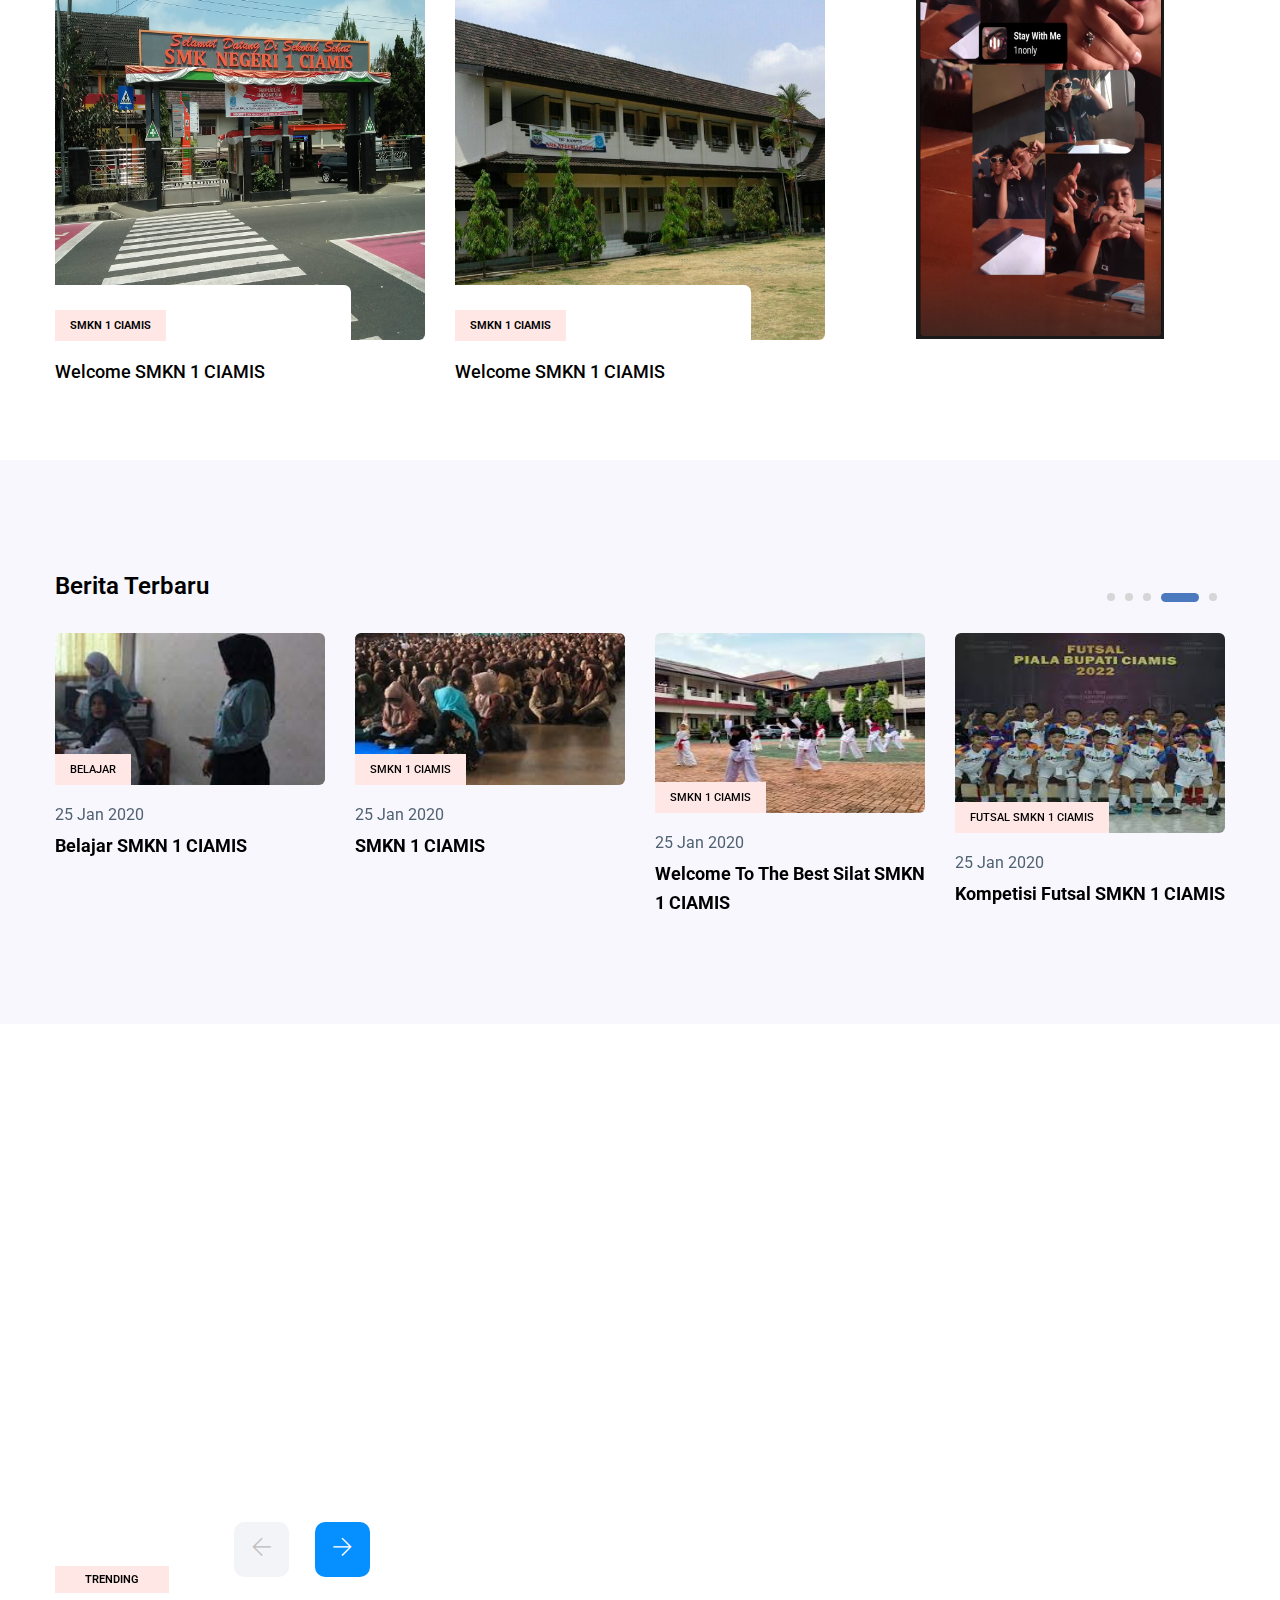
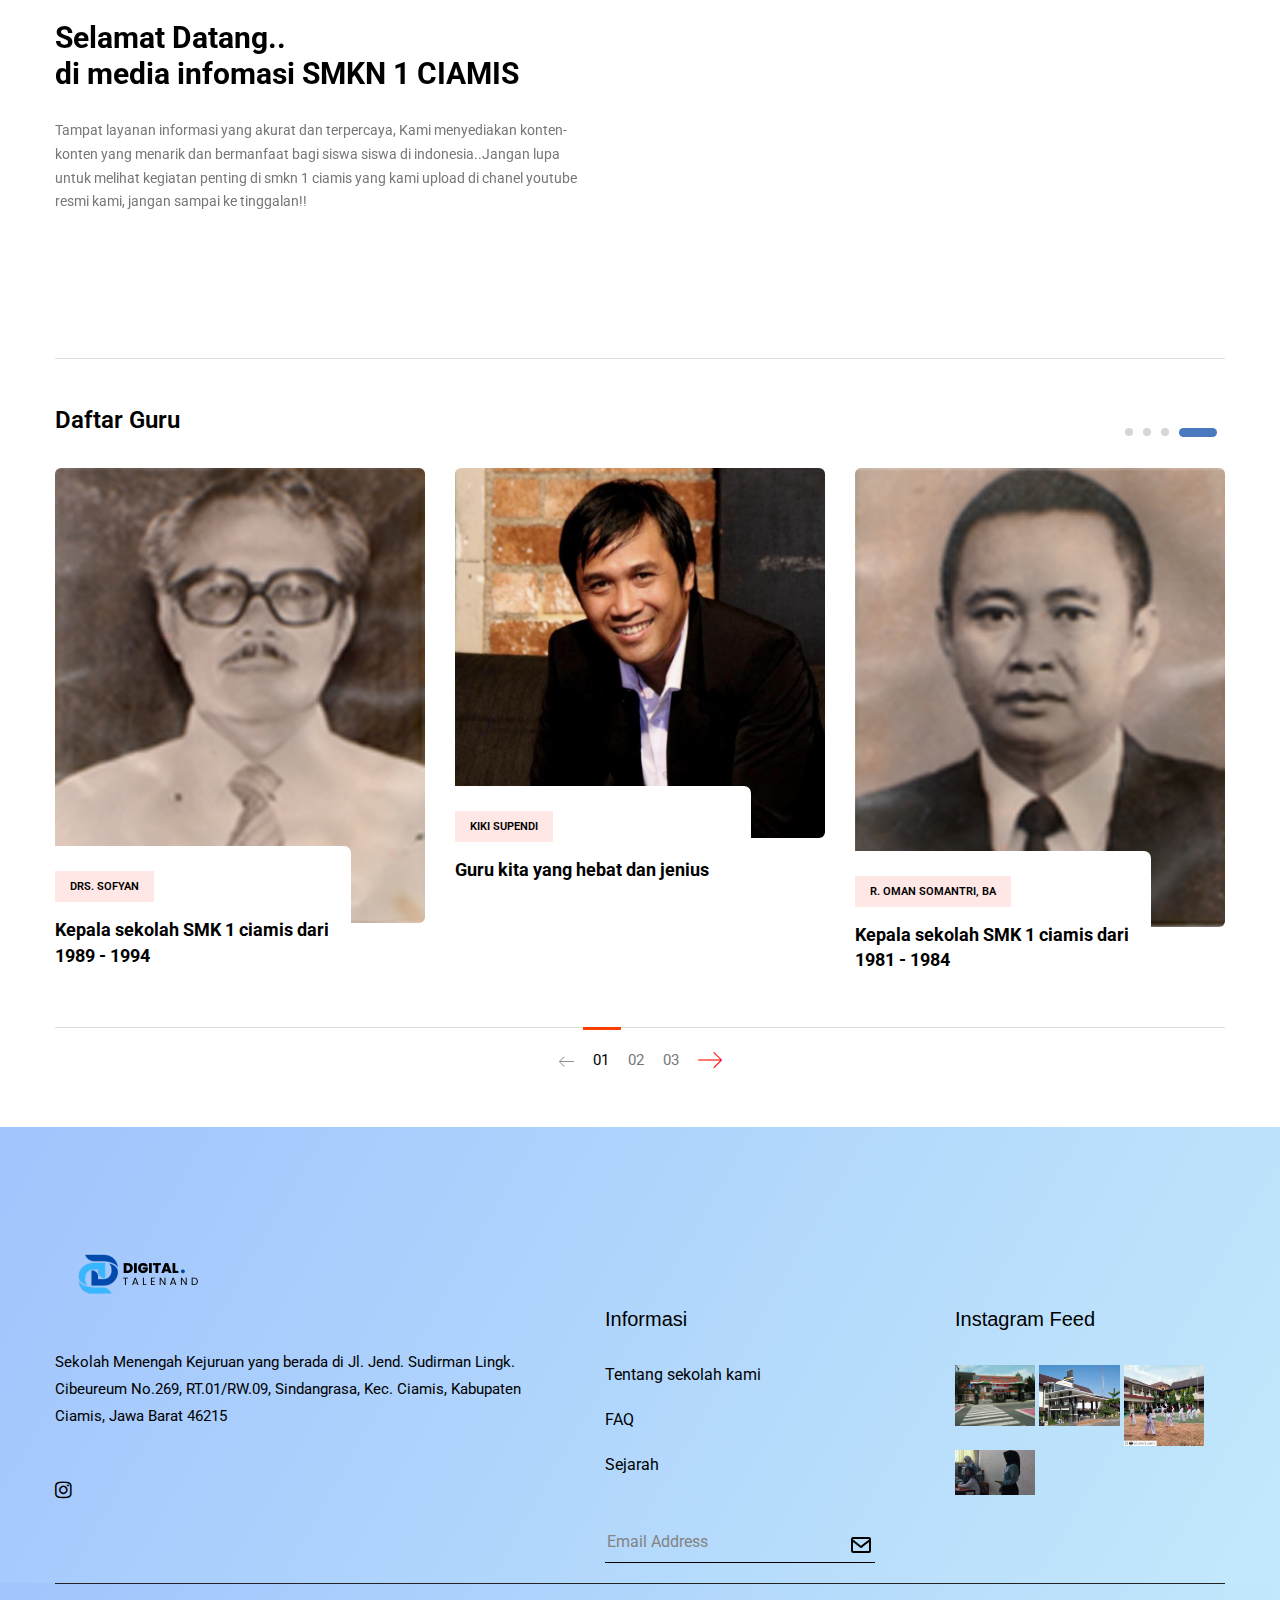
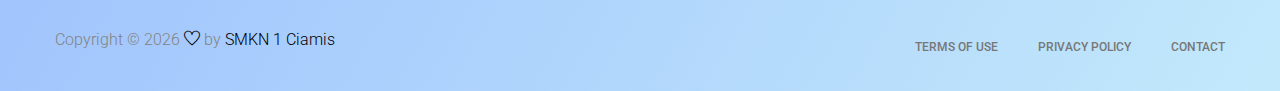
==== commit ea5ce031: "d" ====
--- a/index.html
+++ b/index.html
@@ -79,206 +79,96 @@
 
     <header>
       <!-- Header Start -->
-      <div class="header-area">
-        <div class="main-header">
-          <div class="header-top signature-bg d-none d-md-block">
-            <div class="container">
-              <div class="col-xl-12">
-                <div
-                  class="row d-flex justify-content-between align-items-center"
-                >
-                  <div class="header-info-left">
-                    <ul>
-                      <li>
-                        <img
-                          src="assets/img/icon/header_icon1.png"
-                          alt=""
-                        />25ºc, Kabupaten, ciamis
-                      </li>
-                      <li>
-                        <img
-                          src="assets/img/icon/header_icon2.png"
-                          alt=""
-                        />Sabtu, 10-28-2023
-                      </li>
-                    </ul>
-                  </div>
-                  <div class="header-info-right">
-                    <ul class="header-social">
-                      <li>
-                        <a
-                          href="https://www.tiktok.com/@smkn1ciamis"
-                          target="_blank"
-                          ><i class="bx bxl-tiktok"></i
-                        ></a>
-                      </li>
-                      <li>
-                        <a
-                          href="https://www.instagram.com/smknegeri1ciamis/"
-                          target="_blank"
-                          ><i class="fab fa-instagram"></i
-                        ></a>
-                      </li>
-                      <li>
-                        <a
-                          href="https://www.youtube.com/@MultimediaSMKNegeri1Ciamis"
-                          target="_blank"
-                          ><i class="bx bxl-youtube"></i
-                        ></a>
-                      </li>
-                    </ul>
-                  </div>
-                </div>
-              </div>
-            </div>
+     <div class="header-area">
+          <div class="main-header ">
+              <div class="header-top signature-bg d-none d-md-block">
+                 <div class="container">
+                     <div class="col-xl-12">
+                          <div class="row d-flex justify-content-between align-items-center">
+                              <div class="header-info-left">
+                                  <ul>     
+                                      <li><img src="assets/img/icon/header_icon1.png" alt="">25ºc, Kabupaten, ciamis</li>
+                                      <li><img src="assets/img/icon/header_icon2.png" alt="">Sabtu, 10-28-2023</li>
+                                  </ul>
+                              </div>
+                              <div class="header-info-right">
+                                  <ul class="header-social">    
+                                      <li><a href="https://www.tiktok.com/@smkn1ciamis"  target="_blank"><i class='bx bxl-tiktok'></i></a></li>
+                                      <li><a href="https://www.instagram.com/smknegeri1ciamis/" target="_blank"><i class="fab fa-instagram"></i></a></li>
+                                      <li> <a href="https://www.youtube.com/@MultimediaSMKNegeri1Ciamis" target="_blank"><i class='bx bxl-youtube'></i></a></li>
+                                  </ul>
+                              </div>
+                          </div>
+                     </div>
+                 </div>
+              </div>
+              <div class="header-mid d-none d-md-block">
+                 <div class="container">
+                      <div class="row d-flex align-items-center">
+                          <!-- Logo -->
+                          <div class="col-xl-3 col-lg-3 col-md-3">
+                              <div class="logo">
+                                  <a href="index.html"><img src="assets/img/logo/logodigitalenand.png" alt=""></a>
+                              </div>
+                          </div>
+                          <div class="col-xl-9 col-lg-9 col-md-9">
+                              <div class="header-banner f-right ">
+                                  <img src="#" alt="">
+                              </div>
+                          </div>
+                      </div>
+                 </div>
+              </div>
+             <div class="header-bottom header-sticky">
+                  <div class="container">
+                      <div class="row align-items-center">
+                          <div class="col-xl-10 col-lg-10 col-md-12 header-flex">
+                              <!-- sticky -->
+                                  <div class="sticky-logo">
+                                      <a href="index.html"><img src="assets/img/logo/logodigitalenand.png" alt=""></a>
+                                  </div>
+                              <!-- Main-menu -->
+                              <div class="main-menu d-none d-md-block">
+                                  <nav>                  
+                                      <ul id="navigation">    
+                                          <li><a href="index.html"><i class='bx bx-home bx bx-xs' style="margin-right: 6px; display: inline-block;"></i>Beranda</a></li>
+                                          <li><a href="categori.html"><i class='bx bxs-category bx-xs' style="margin-right: 6px; display: inline-block;"></i>Kategori</a></li>
+                                          <li><a href="about.html"><i class='bx bx-infinite bx-xm' style="margin-right: 6px; display: inline-block;"></i>Tentang Kami</a></li>
+                                          <li><a href="latest_news.html"><i class='bx bx-news bx-xs' style="margin-right: 6px; display: inline-block;"></i>Berita Terkini</a></li>
+                                          <li><a href="contact.html"><i class='bx bxs-contact bx-xs' style="margin-right: 6px; display: inline-block;"></i>Kontak</a></li>
+                                          <li><a href="#"><i class='bx bx-chevron-down bx-xs' style="margin-right: 6px; display: inline-block;"></i>Blog</a>
+                                              <ul class="submenu">
+                                                  <li><a href="elements.html">Terkait Element</a></li>
+                                                  <li><a href="blog.html">Berita Terkini</a></li>
+                                                  <li><a href="single-blog.html">Teknologi</a></li>
+                                                  <li><a href="details.html">Detail</a></li>
+                                              </ul>
+                                          </li>
+                                      </ul>
+                                  </nav>
+                              </div>
+                          </div>             
+                          <div class="col-xl-2 col-lg-2 col-md-4">
+                              <div class="header-right-btn f-right d-none d-lg-block">
+                                  <i class="fas fa-search special-tag"></i>
+                                  <div class="d-inline-block search-box">
+                                      <form action="#">
+                                          <input type="text" placeholder="Search..." class="p-3 border border-primary rounded">
+                                      </form>
+                                  </div>
+                              </div>
+                          </div>
+                          <!-- Mobile Menu -->
+                          <div class="col-12">
+                              <div class="mobile_menu d-block d-md-none"></div>
+                          </div>
+                      </div>
+                  </div>
+             </div>
           </div>
-
-          <div class="desktop">
-            <div class="header-wrapper">
-              <header class="header">
-                  <div class="logo">
-                      <!-- Letakkan logo di sini -->
-                      <img src="assets/img/logo/logodigitalenand.png" alt="Logo" />
-                  </div>
-                  <div class="div-categori-search">
-                      <div class="overlap-group">
-                          <div class="combobox">
-                              <div class="div-placeholder"><div class="text-wrapper">Pencarian Akademi, Pelatihan, Tema...</div></div>
-                          </div>
-                          <!-- Tambahkan ikon pencarian dari Font Awesome -->
-                          <img src="assets/icon/search.svg">
-                      </div>
-                  </div>
-                  <div class="link">
-                      <img class="icon" src="assets/icon/login.svg" />
-                      <div class="div">Login</div>
-                  </div>
-                  <div class="link-2">
-                      <a href="register.html">
-                          <img class="icon" src="assets/icon/daftar.svg" />
-                          <div class="text-wrapper-2">Daftar</div>
-                      </a>
-                  </div>
-              </header>
-          </div>
-          
-          </div>
-          
-
-                <!-- Header Banner -->
-                <div class="col-md-3">
-                  <div class="header-banner f-right">
-                    <img src="#" alt="" />
-                  </div>
-                </div>
-              </div>
-            </div>
-          </div>
-
-          <div class="header-bottom header-sticky">
-            <div class="container">
-              <div class="row align-items-center">
-                <div class="col-xl-10 col-lg-10 col-md-12 header-flex">
-                  <!-- sticky -->
-                  <div class="sticky-logo">
-                    <a href="index.html"
-                      ><img src="assets/img/logo/logodigitalenand.png" alt=""
-                    /></a>
-                  </div>
-
-                  <!-- Main-menu -->
-                  <div class="main-menu d-none d-md-block">
-                    <nav>
-                      <ul id="navigation">
-                        <li>
-                          <a href="index.html"
-                            ><i
-                              class="bx bx-home bx bx-xs"
-                              style="margin-right: 6px; display: inline-block"
-                            ></i
-                            >Beranda</a
-                          >
-                        </li>
-                        <li>
-                          <a href="categori.html"
-                            ><i
-                              class="bx bxs-category bx-xs"
-                              style="margin-right: 6px; display: inline-block"
-                            ></i
-                            >Kategori</a
-                          >
-                        </li>
-                        <li>
-                          <a href="about.html"
-                            ><i
-                              class="bx bx-infinite bx-xm"
-                              style="margin-right: 6px; display: inline-block"
-                            ></i
-                            >Tentang Kami</a
-                          >
-                        </li>
-                        <li>
-                          <a href="latest_news.html"
-                            ><i
-                              class="bx bx-news bx-xs"
-                              style="margin-right: 6px; display: inline-block"
-                            ></i
-                            >Berita Terkini</a
-                          >
-                        </li>
-                        <li>
-                          <a href="contact.html"
-                            ><i
-                              class="bx bxs-contact bx-xs"
-                              style="margin-right: 6px; display: inline-block"
-                            ></i
-                            >Kontak</a
-                          >
-                        </li>
-                        <li>
-                          <a href="#"
-                            ><i
-                              class="bx bx-chevron-down bx-xs"
-                              style="margin-right: 6px; display: inline-block"
-                            ></i
-                            >Blog</a
-                          >
-                          <ul class="submenu">
-                            <li><a href="elements.html">Terkait Element</a></li>
-                            <li><a href="blog.html">Berita Terkini</a></li>
-                            <li><a href="single-blog.html">Spyware</a></li>
-                            <li><a href="details.html">Detail</a></li>
-                          </ul>
-                        </li>
-                      </ul>
-                    </nav>
-                  </div>
-                </div>
-                <div class="col-xl-2 col-lg-2 col-md-4">
-                  <div class="header-right-btn f-right d-none d-lg-block">
-                    <i class="fas fa-search special-tag"></i>
-                    <div class="d-inline-block search-box">
-                      <form action="#">
-                        <input
-                          type="text"
-                          placeholder="Search..."
-                          class="p-3 border border-primary rounded"
-                        />
-                      </form>
-                    </div>
-                  </div>
-                </div>
-                <!-- Mobile Menu -->
-                <div class="col-12">
-                  <div class="mobile_menu d-block d-md-none"></div>
-                </div>
-              </div>
-            </div>
-          </div>
-        </div>
-      </div>
+     </div>
       <!-- Header End -->
-    </header>
+  </header>
 
     <main>
       <!-- Trending Area Start -->
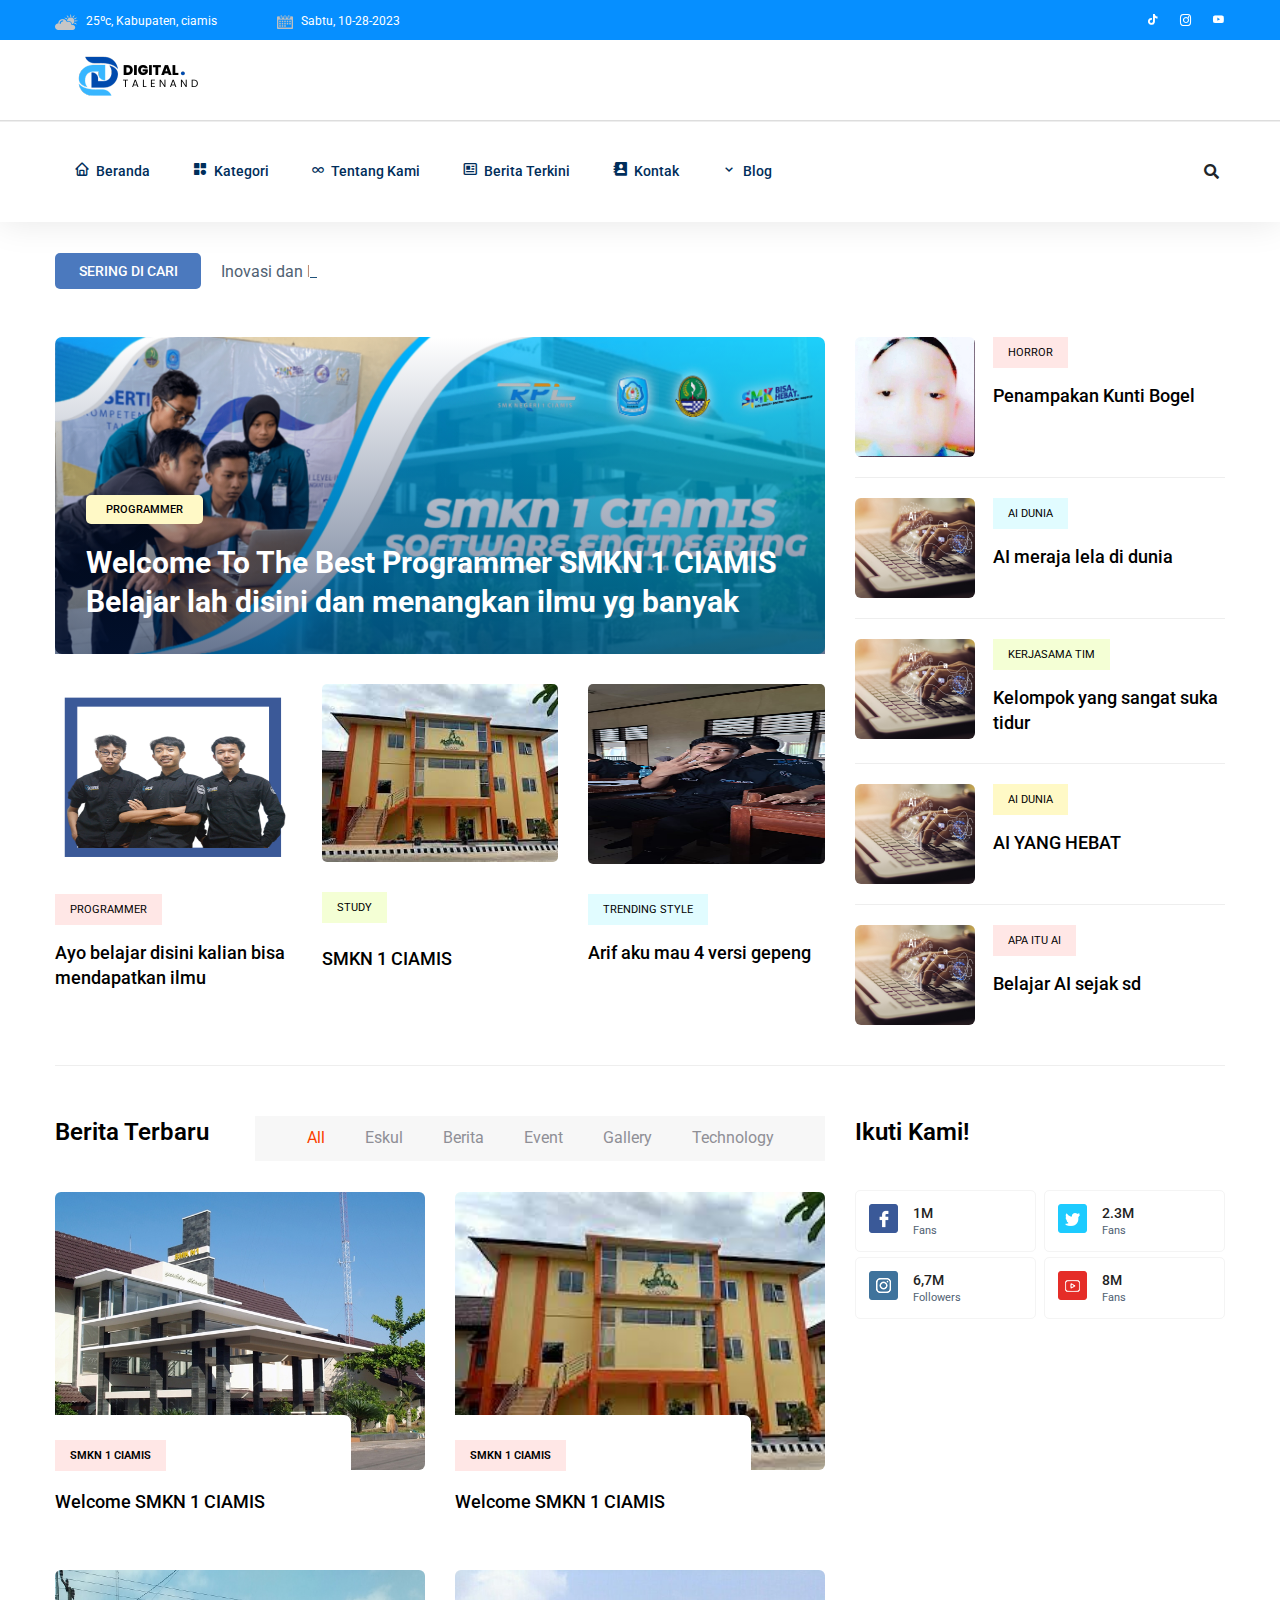
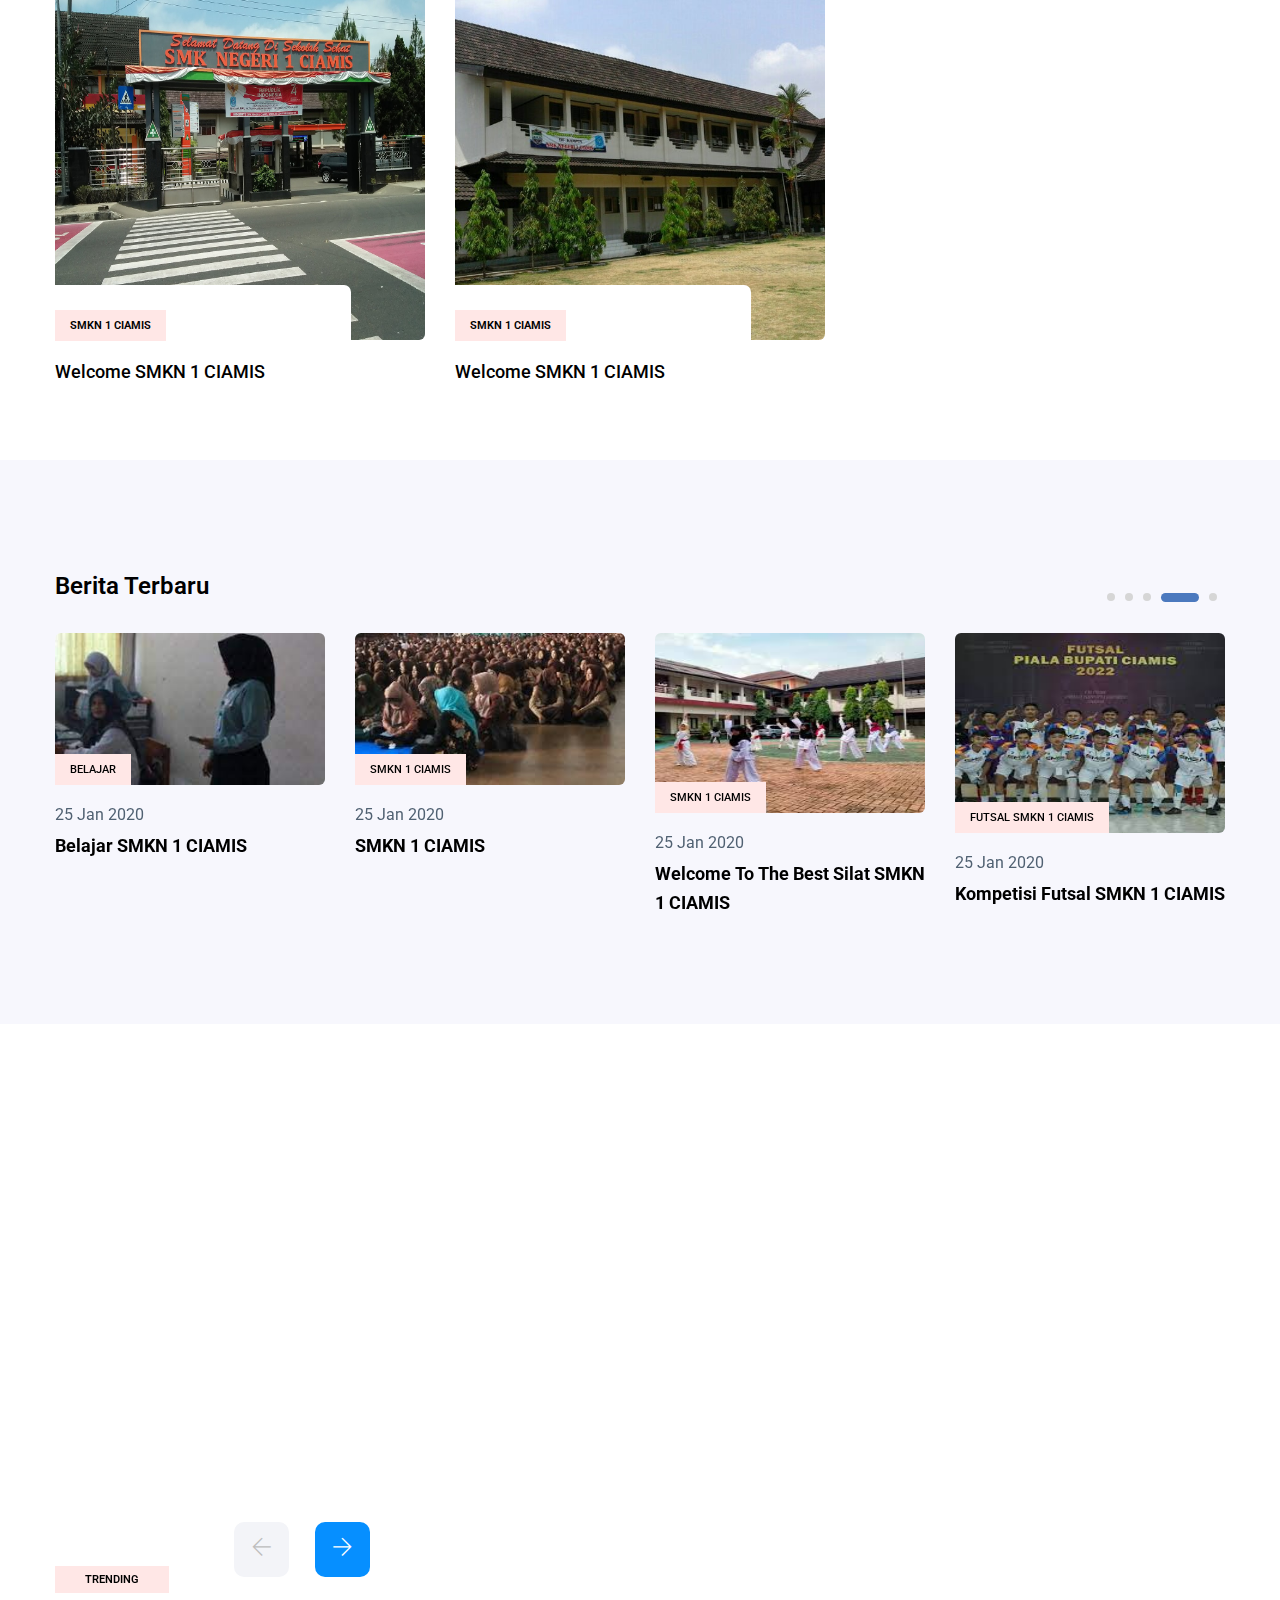
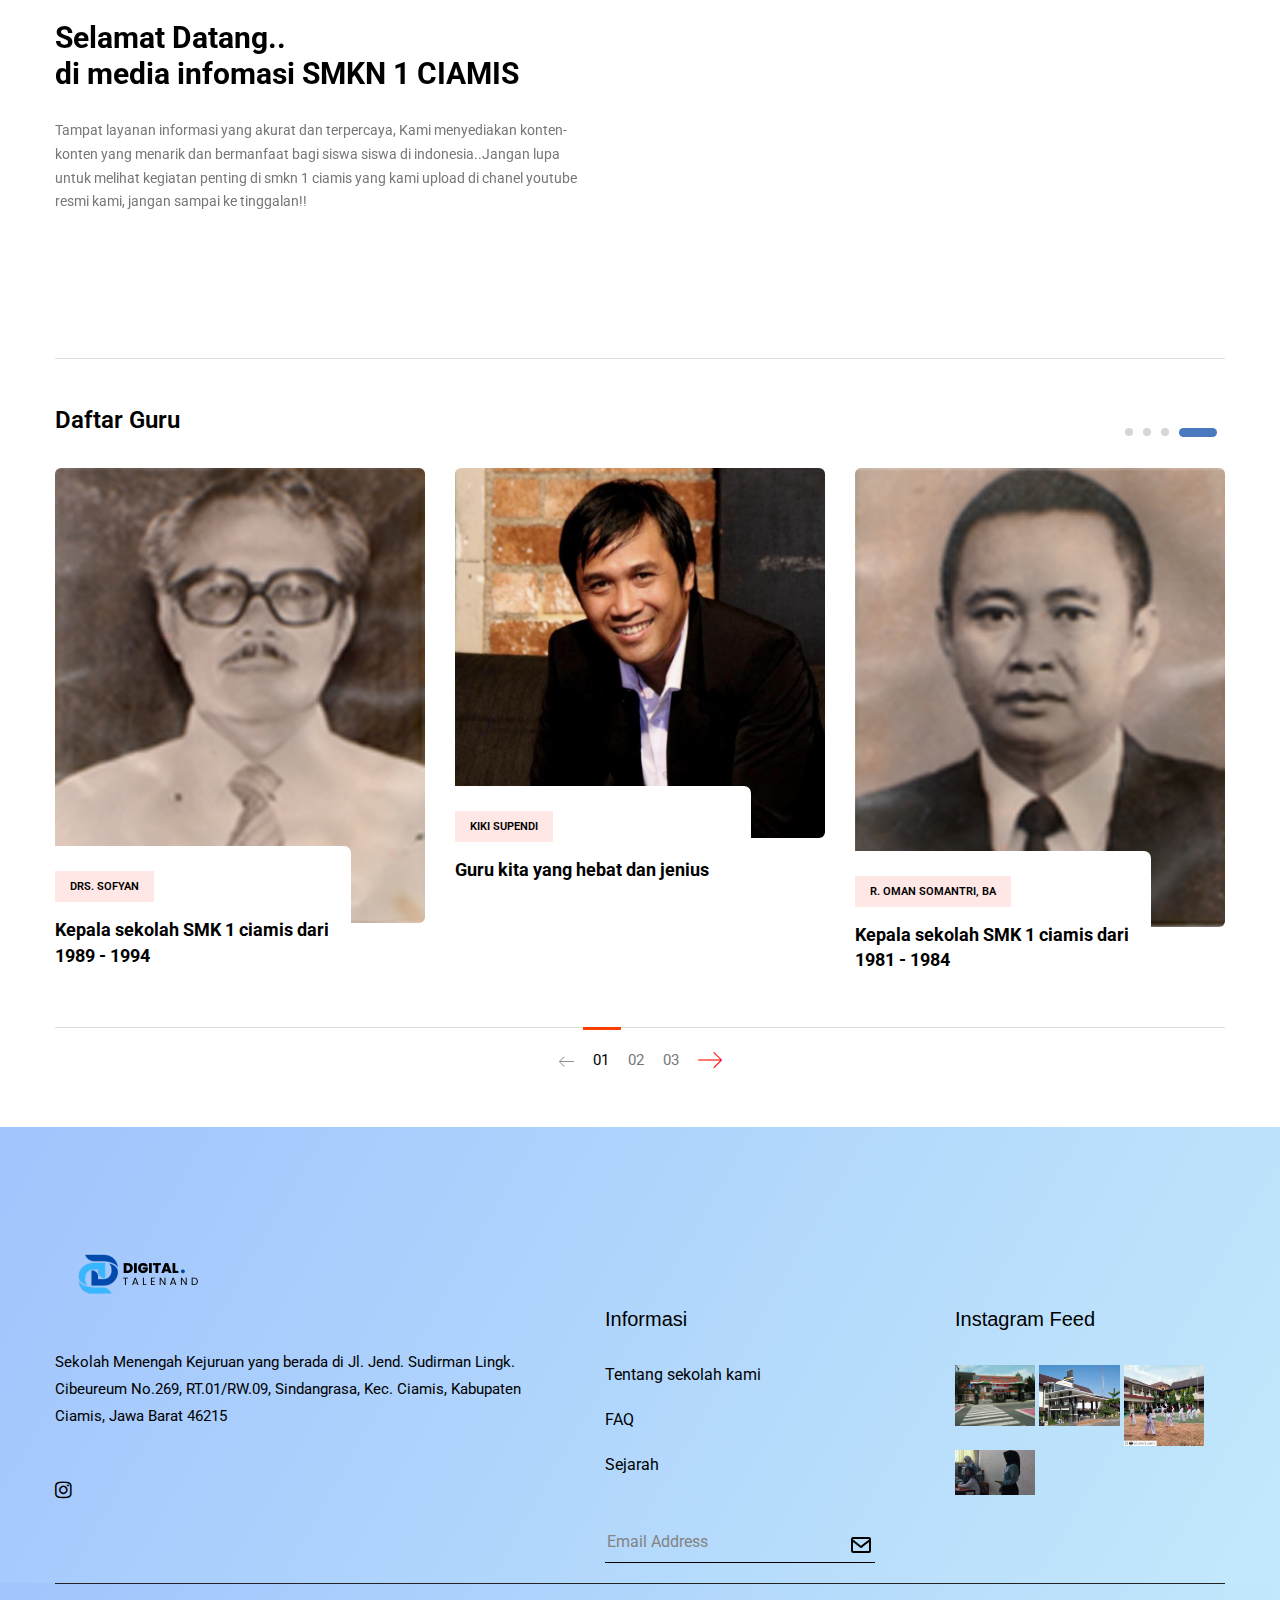
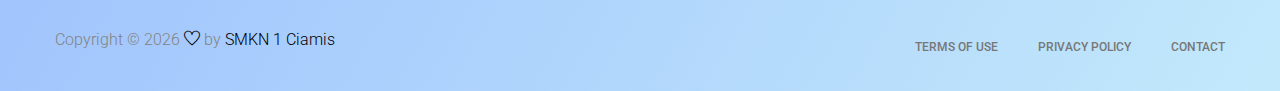
==== commit 08fd0e1c: "titit" ====
--- a/index.html
+++ b/index.html
@@ -940,14 +940,14 @@
                 </div>
               </div>
               <!-- New Poster -->
-              <div class="news-poster d-none d-lg-block">
+              <!-- <div class="news-poster d-none d-lg-block">
                 <img
-                  src="assets/img/post/Gengshittt.png"
-                  alt=""
+                  src="#"
+                  alt="#"
                   height="570"
                   width="450"
                 />
-              </div>
+              </div> -->
             </div>
           </div>
         </div>
--- a/assets/css/style.css
+++ b/assets/css/style.css
@@ -29,7 +29,7 @@
   background: #fff;
 }
 .black-bg {
-  background: #000;
+  background: #000000;
 }
 .theme-bg {
   background: #fc3f00;
@@ -1976,7 +1976,7 @@
   background: #fff;
 }
 .black-bg {
-  background: #000000;
+  background: #068FFF;
 }
 .signature-bg{
   background: #068FFF;
@@ -2612,7 +2612,7 @@
 .dot-style .slick-list {
   margin-left: -15px;
   margin-right: -15px;
-}
+} 
 .dot-style .slick-active button {
   background: #4b79be;
   height: 9px;
